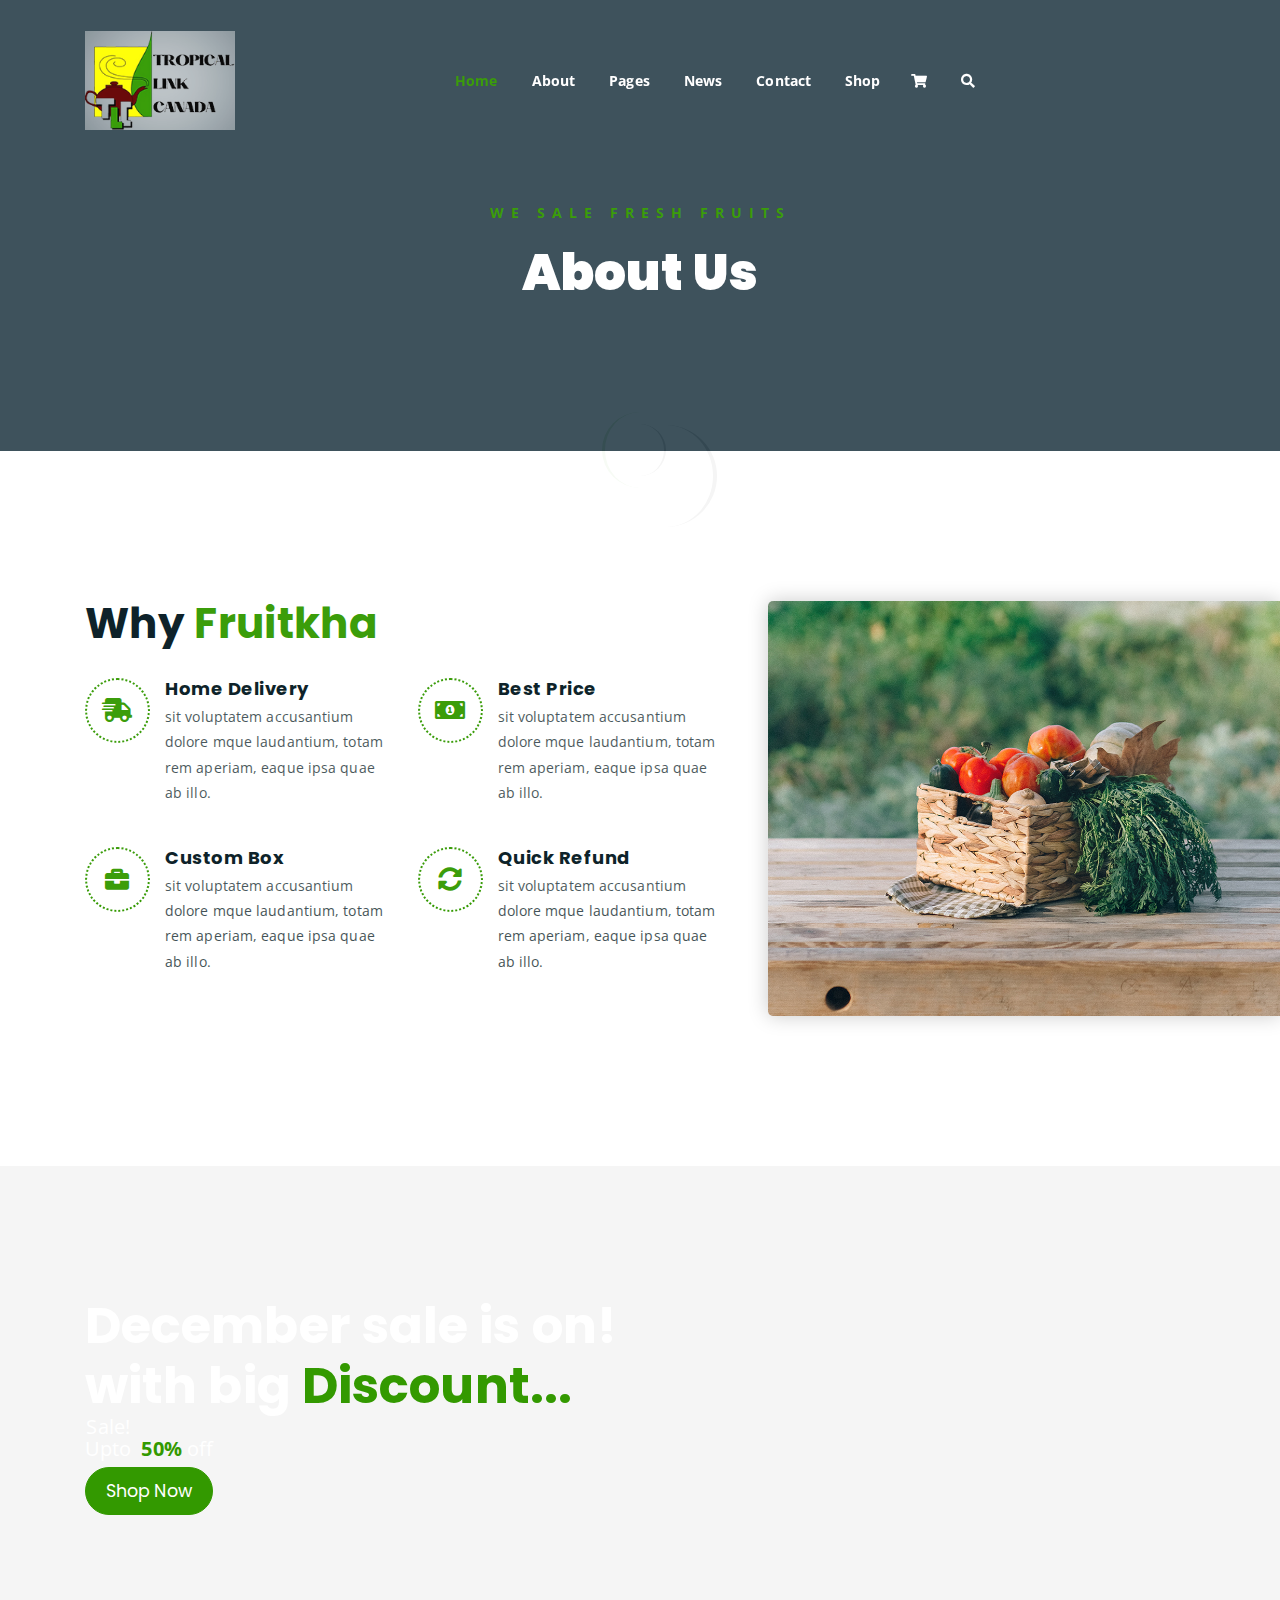
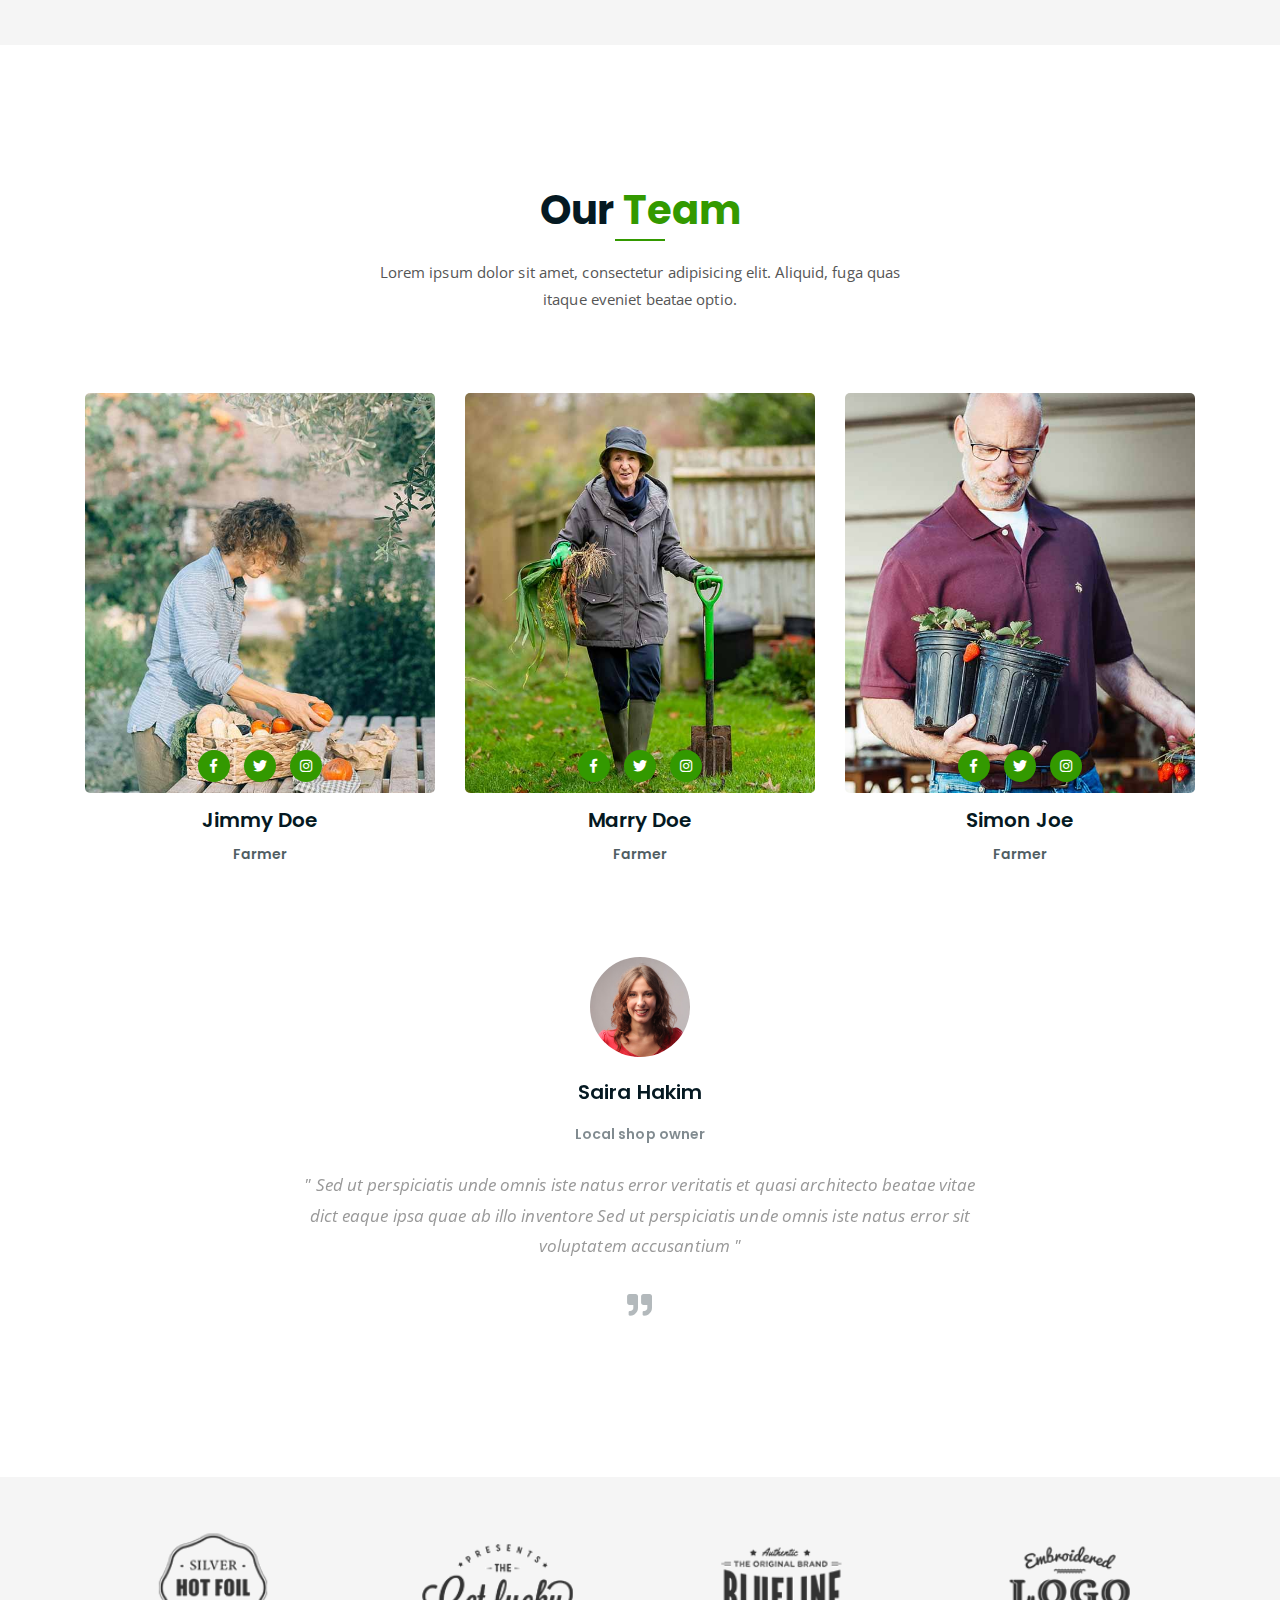
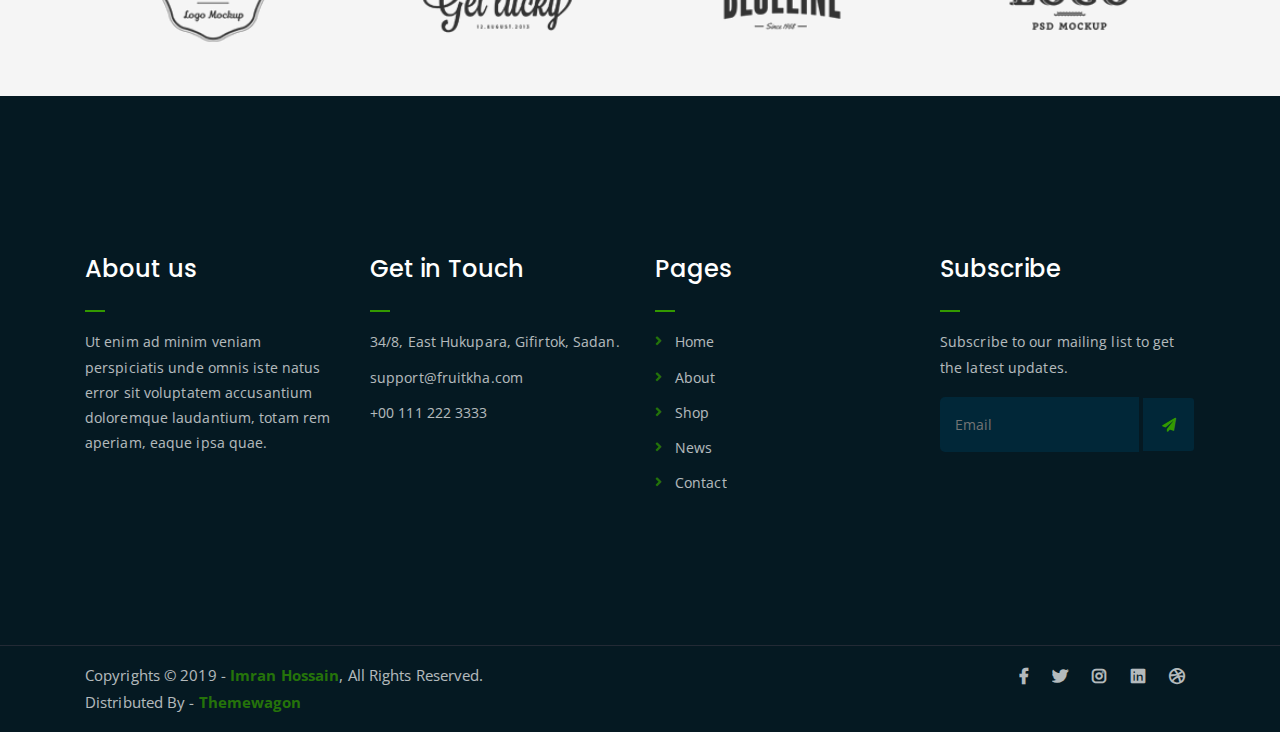
==== about.html @ c0209791 "Inizialize design" ====
<!DOCTYPE html>
<html lang="en">
<head>
	<meta charset="UTF-8">
	<meta http-equiv="X-UA-Compatible" content="IE=edge">
	<meta name="viewport" content="width=device-width, initial-scale=1">
	<meta name="description" content="Responsive Bootstrap4 Shop Template, Created by Imran Hossain from https://imransdesign.com/">

	<!-- title -->
	<title>About</title>

	<!-- favicon -->
	<link rel="shortcut icon" type="image/png" href="assets/img/favicon.png">
	<!-- google font -->
	<link href="https://fonts.googleapis.com/css?family=Open+Sans:300,400,700" rel="stylesheet">
	<link href="https://fonts.googleapis.com/css?family=Poppins:400,700&display=swap" rel="stylesheet">
	<!-- fontawesome -->
	<link rel="stylesheet" href="assets/css/all.min.css">
	<!-- bootstrap -->
	<link rel="stylesheet" href="assets/bootstrap/css/bootstrap.min.css">
	<!-- owl carousel -->
	<link rel="stylesheet" href="assets/css/owl.carousel.css">
	<!-- magnific popup -->
	<link rel="stylesheet" href="assets/css/magnific-popup.css">
	<!-- animate css -->
	<link rel="stylesheet" href="assets/css/animate.css">
	<!-- mean menu css -->
	<link rel="stylesheet" href="assets/css/meanmenu.min.css">
	<!-- main style -->
	<link rel="stylesheet" href="assets/css/main.css">
	<!-- responsive -->
	<link rel="stylesheet" href="assets/css/responsive.css">

</head>
<body>
	
	<!--PreLoader-->
    <div class="loader">
        <div class="loader-inner">
            <div class="circle"></div>
        </div>
    </div>
    <!--PreLoader Ends-->
	
	<!-- header -->
	<div class="top-header-area" id="sticker">
		<div class="container">
			<div class="row">
				<div class="col-lg-12 col-sm-12 text-center">
					<div class="main-menu-wrap">
						<!-- logo -->
						<div class="site-logo">
							<a href="index.html">
								<img src="assets/img/logo.png" alt="">
							</a>
						</div>
						<!-- logo -->

						<!-- menu start -->
						<nav class="main-menu">
							<ul>
								<li class="current-list-item"><a href="#">Home</a>
									<ul class="sub-menu">
										<li><a href="index.html">Static Home</a></li>
										<li><a href="index_2.html">Slider Home</a></li>
									</ul>
								</li>
								<li><a href="about.html">About</a></li>
								<li><a href="#">Pages</a>
									<ul class="sub-menu">
										<li><a href="404.html">404 page</a></li>
										<li><a href="about.html">About</a></li>
										<li><a href="cart.html">Cart</a></li>
										<li><a href="checkout.html">Check Out</a></li>
										<li><a href="contact.html">Contact</a></li>
										<li><a href="news.html">News</a></li>
										<li><a href="shop.html">Shop</a></li>
									</ul>
								</li>
								<li><a href="news.html">News</a>
									<ul class="sub-menu">
										<li><a href="news.html">News</a></li>
										<li><a href="single-news.html">Single News</a></li>
									</ul>
								</li>
								<li><a href="contact.html">Contact</a></li>
								<li><a href="shop.html">Shop</a>
									<ul class="sub-menu">
										<li><a href="shop.html">Shop</a></li>
										<li><a href="checkout.html">Check Out</a></li>
										<li><a href="single-product.html">Single Product</a></li>
										<li><a href="cart.html">Cart</a></li>
									</ul>
								</li>
								<li>
									<div class="header-icons">
										<a class="shopping-cart" href="cart.html"><i class="fas fa-shopping-cart"></i></a>
										<a class="mobile-hide search-bar-icon" href="#"><i class="fas fa-search"></i></a>
									</div>
								</li>
							</ul>
						</nav>
						<a class="mobile-show search-bar-icon" href="#"><i class="fas fa-search"></i></a>
						<div class="mobile-menu"></div>
						<!-- menu end -->
					</div>
				</div>
			</div>
		</div>
	</div>
	<!-- end header -->

	<!-- search area -->
	<div class="search-area">
		<div class="container">
			<div class="row">
				<div class="col-lg-12">
					<span class="close-btn"><i class="fas fa-window-close"></i></span>
					<div class="search-bar">
						<div class="search-bar-tablecell">
							<h3>Search For:</h3>
							<input type="text" placeholder="Keywords">
							<button type="submit">Search <i class="fas fa-search"></i></button>
						</div>
					</div>
				</div>
			</div>
		</div>
	</div>
	<!-- end search arewa -->
	
	<!-- breadcrumb-section -->
	<div class="breadcrumb-section breadcrumb-bg">
		<div class="container">
			<div class="row">
				<div class="col-lg-8 offset-lg-2 text-center">
					<div class="breadcrumb-text">
						<p>We sale fresh fruits</p>
						<h1>About Us</h1>
					</div>
				</div>
			</div>
		</div>
	</div>
	<!-- end breadcrumb section -->

	<!-- featured section -->
	<div class="feature-bg">
		<div class="container">
			<div class="row">
				<div class="col-lg-7">
					<div class="featured-text">
						<h2 class="pb-3">Why <span class="orange-text">Fruitkha</span></h2>
						<div class="row">
							<div class="col-lg-6 col-md-6 mb-4 mb-md-5">
								<div class="list-box d-flex">
									<div class="list-icon">
										<i class="fas fa-shipping-fast"></i>
									</div>
									<div class="content">
										<h3>Home Delivery</h3>
										<p>sit voluptatem accusantium dolore mque laudantium, totam rem aperiam, eaque ipsa quae ab illo.</p>
									</div>
								</div>
							</div>
							<div class="col-lg-6 col-md-6 mb-5 mb-md-5">
								<div class="list-box d-flex">
									<div class="list-icon">
										<i class="fas fa-money-bill-alt"></i>
									</div>
									<div class="content">
										<h3>Best Price</h3>
										<p>sit voluptatem accusantium dolore mque laudantium, totam rem aperiam, eaque ipsa quae ab illo.</p>
									</div>
								</div>
							</div>
							<div class="col-lg-6 col-md-6 mb-5 mb-md-5">
								<div class="list-box d-flex">
									<div class="list-icon">
										<i class="fas fa-briefcase"></i>
									</div>
									<div class="content">
										<h3>Custom Box</h3>
										<p>sit voluptatem accusantium dolore mque laudantium, totam rem aperiam, eaque ipsa quae ab illo.</p>
									</div>
								</div>
							</div>
							<div class="col-lg-6 col-md-6">
								<div class="list-box d-flex">
									<div class="list-icon">
										<i class="fas fa-sync-alt"></i>
									</div>
									<div class="content">
										<h3>Quick Refund</h3>
										<p>sit voluptatem accusantium dolore mque laudantium, totam rem aperiam, eaque ipsa quae ab illo.</p>
									</div>
								</div>
							</div>
						</div>
					</div>
				</div>
			</div>
		</div>
	</div>
	<!-- end featured section -->

	<!-- shop banner -->
	<section class="shop-banner">
    	<div class="container">
        	<h3>December sale is on! <br> with big <span class="orange-text">Discount...</span></h3>
            <div class="sale-percent"><span>Sale! <br> Upto</span>50% <span>off</span></div>
            <a href="shop.html" class="cart-btn btn-lg">Shop Now</a>
        </div>
    </section>
	<!-- end shop banner -->

	<!-- team section -->
	<div class="mt-150">
		<div class="container">
			<div class="row">
				<div class="col-lg-8 offset-lg-2 text-center">
					<div class="section-title">
						<h3>Our <span class="orange-text">Team</span></h3>
						<p>Lorem ipsum dolor sit amet, consectetur adipisicing elit. Aliquid, fuga quas itaque eveniet beatae optio.</p>
					</div>
				</div>
			</div>
			<div class="row">
				<div class="col-lg-4 col-md-6">
					<div class="single-team-item">
						<div class="team-bg team-bg-1"></div>
						<h4>Jimmy Doe <span>Farmer</span></h4>
						<ul class="social-link-team">
							<li><a href="#" target="_blank"><i class="fab fa-facebook-f"></i></a></li>
							<li><a href="#" target="_blank"><i class="fab fa-twitter"></i></a></li>
							<li><a href="#" target="_blank"><i class="fab fa-instagram"></i></a></li>
						</ul>
					</div>
				</div>
				<div class="col-lg-4 col-md-6">
					<div class="single-team-item">
						<div class="team-bg team-bg-2"></div>
						<h4>Marry Doe <span>Farmer</span></h4>
						<ul class="social-link-team">
							<li><a href="#" target="_blank"><i class="fab fa-facebook-f"></i></a></li>
							<li><a href="#" target="_blank"><i class="fab fa-twitter"></i></a></li>
							<li><a href="#" target="_blank"><i class="fab fa-instagram"></i></a></li>
						</ul>
					</div>
				</div>
				<div class="col-lg-4 col-md-6 offset-md-3 offset-lg-0">
					<div class="single-team-item">
						<div class="team-bg team-bg-3"></div>
						<h4>Simon Joe <span>Farmer</span></h4>
						<ul class="social-link-team">
							<li><a href="#" target="_blank"><i class="fab fa-facebook-f"></i></a></li>
							<li><a href="#" target="_blank"><i class="fab fa-twitter"></i></a></li>
							<li><a href="#" target="_blank"><i class="fab fa-instagram"></i></a></li>
						</ul>
					</div>
				</div>
			</div>
		</div>
	</div>
	<!-- end team section -->

	<!-- testimonail-section -->
	<div class="testimonail-section mt-80 mb-150">
		<div class="container">
			<div class="row">
				<div class="col-lg-10 offset-lg-1 text-center">
					<div class="testimonial-sliders">
						<div class="single-testimonial-slider">
							<div class="client-avater">
								<img src="assets/img/avaters/avatar1.png" alt="">
							</div>
							<div class="client-meta">
								<h3>Saira Hakim <span>Local shop owner</span></h3>
								<p class="testimonial-body">
									" Sed ut perspiciatis unde omnis iste natus error veritatis et  quasi architecto beatae vitae dict eaque ipsa quae ab illo inventore Sed ut perspiciatis unde omnis iste natus error sit voluptatem accusantium "
								</p>
								<div class="last-icon">
									<i class="fas fa-quote-right"></i>
								</div>
							</div>
						</div>
						<div class="single-testimonial-slider">
							<div class="client-avater">
								<img src="assets/img/avaters/avatar2.png" alt="">
							</div>
							<div class="client-meta">
								<h3>David Niph <span>Local shop owner</span></h3>
								<p class="testimonial-body">
									" Sed ut perspiciatis unde omnis iste natus error veritatis et  quasi architecto beatae vitae dict eaque ipsa quae ab illo inventore Sed ut perspiciatis unde omnis iste natus error sit voluptatem accusantium "
								</p>
								<div class="last-icon">
									<i class="fas fa-quote-right"></i>
								</div>
							</div>
						</div>
						<div class="single-testimonial-slider">
							<div class="client-avater">
								<img src="assets/img/avaters/avatar3.png" alt="">
							</div>
							<div class="client-meta">
								<h3>Jacob Sikim <span>Local shop owner</span></h3>
								<p class="testimonial-body">
									" Sed ut perspiciatis unde omnis iste natus error veritatis et  quasi architecto beatae vitae dict eaque ipsa quae ab illo inventore Sed ut perspiciatis unde omnis iste natus error sit voluptatem accusantium "
								</p>
								<div class="last-icon">
									<i class="fas fa-quote-right"></i>
								</div>
							</div>
						</div>
					</div>
				</div>
			</div>
		</div>
	</div>
	<!-- end testimonail-section -->

	<!-- logo carousel -->
	<div class="logo-carousel-section">
		<div class="container">
			<div class="row">
				<div class="col-lg-12">
					<div class="logo-carousel-inner">
						<div class="single-logo-item">
							<img src="assets/img/company-logos/1.png" alt="">
						</div>
						<div class="single-logo-item">
							<img src="assets/img/company-logos/2.png" alt="">
						</div>
						<div class="single-logo-item">
							<img src="assets/img/company-logos/3.png" alt="">
						</div>
						<div class="single-logo-item">
							<img src="assets/img/company-logos/4.png" alt="">
						</div>
						<div class="single-logo-item">
							<img src="assets/img/company-logos/5.png" alt="">
						</div>
					</div>
				</div>
			</div>
		</div>
	</div>
	<!-- end logo carousel -->

	<!-- footer -->
	<div class="footer-area">
		<div class="container">
			<div class="row">
				<div class="col-lg-3 col-md-6">
					<div class="footer-box about-widget">
						<h2 class="widget-title">About us</h2>
						<p>Ut enim ad minim veniam perspiciatis unde omnis iste natus error sit voluptatem accusantium doloremque laudantium, totam rem aperiam, eaque ipsa quae.</p>
					</div>
				</div>
				<div class="col-lg-3 col-md-6">
					<div class="footer-box get-in-touch">
						<h2 class="widget-title">Get in Touch</h2>
						<ul>
							<li>34/8, East Hukupara, Gifirtok, Sadan.</li>
							<li>support@fruitkha.com</li>
							<li>+00 111 222 3333</li>
						</ul>
					</div>
				</div>
				<div class="col-lg-3 col-md-6">
					<div class="footer-box pages">
						<h2 class="widget-title">Pages</h2>
						<ul>
							<li><a href="index.html">Home</a></li>
							<li><a href="about.html">About</a></li>
							<li><a href="services.html">Shop</a></li>
							<li><a href="news.html">News</a></li>
							<li><a href="contact.html">Contact</a></li>
						</ul>
					</div>
				</div>
				<div class="col-lg-3 col-md-6">
					<div class="footer-box subscribe">
						<h2 class="widget-title">Subscribe</h2>
						<p>Subscribe to our mailing list to get the latest updates.</p>
						<form action="index.html">
							<input type="email" placeholder="Email">
							<button type="submit"><i class="fas fa-paper-plane"></i></button>
						</form>
					</div>
				</div>
			</div>
		</div>
	</div>
	<!-- end footer -->
	
	<!-- copyright -->
	<div class="copyright">
		<div class="container">
			<div class="row">
				<div class="col-lg-6 col-md-12">
					<p>Copyrights &copy; 2019 - <a href="https://imransdesign.com/">Imran Hossain</a>,  All Rights Reserved.<br>
						Distributed By - <a href="https://themewagon.com/">Themewagon</a>
					</p>
				</div>
				<div class="col-lg-6 text-right col-md-12">
					<div class="social-icons">
						<ul>
							<li><a href="#" target="_blank"><i class="fab fa-facebook-f"></i></a></li>
							<li><a href="#" target="_blank"><i class="fab fa-twitter"></i></a></li>
							<li><a href="#" target="_blank"><i class="fab fa-instagram"></i></a></li>
							<li><a href="#" target="_blank"><i class="fab fa-linkedin"></i></a></li>
							<li><a href="#" target="_blank"><i class="fab fa-dribbble"></i></a></li>
						</ul>
					</div>
				</div>
			</div>
		</div>
	</div>
	<!-- end copyright -->
	
	<!-- jquery -->
	<script src="assets/js/jquery-1.11.3.min.js"></script>
	<!-- bootstrap -->
	<script src="assets/bootstrap/js/bootstrap.min.js"></script>
	<!-- count down -->
	<script src="assets/js/jquery.countdown.js"></script>
	<!-- isotope -->
	<script src="assets/js/jquery.isotope-3.0.6.min.js"></script>
	<!-- waypoints -->
	<script src="assets/js/waypoints.js"></script>
	<!-- owl carousel -->
	<script src="assets/js/owl.carousel.min.js"></script>
	<!-- magnific popup -->
	<script src="assets/js/jquery.magnific-popup.min.js"></script>
	<!-- mean menu -->
	<script src="assets/js/jquery.meanmenu.min.js"></script>
	<!-- sticker js -->
	<script src="assets/js/sticker.js"></script>
	<!-- main js -->
	<script src="assets/js/main.js"></script>

</body>
</html>
---- assets/css/all.min.css ----
.fa,.fab,.fal,.far,.fas{-moz-osx-font-smoothing:grayscale;-webkit-font-smoothing:antialiased;display:inline-block;font-style:normal;font-variant:normal;text-rendering:auto;line-height:1}.fa-lg{font-size:1.33333em;line-height:.75em;vertical-align:-.0667em}.fa-xs{font-size:.75em}.fa-sm{font-size:.875em}.fa-1x{font-size:1em}.fa-2x{font-size:2em}.fa-3x{font-size:3em}.fa-4x{font-size:4em}.fa-5x{font-size:5em}.fa-6x{font-size:6em}.fa-7x{font-size:7em}.fa-8x{font-size:8em}.fa-9x{font-size:9em}.fa-10x{font-size:10em}.fa-fw{text-align:center;width:1.25em}.fa-ul{list-style-type:none;margin-left:2.5em;padding-left:0}.fa-ul>li{position:relative}.fa-li{left:-2em;position:absolute;text-align:center;width:2em;line-height:inherit}.fa-border{border:.08em solid #eee;border-radius:.1em;padding:.2em .25em .15em}.fa-pull-left{float:left}.fa-pull-right{float:right}.fa.fa-pull-left,.fab.fa-pull-left,.fal.fa-pull-left,.far.fa-pull-left,.fas.fa-pull-left{margin-right:.3em}.fa.fa-pull-right,.fab.fa-pull-right,.fal.fa-pull-right,.far.fa-pull-right,.fas.fa-pull-right{margin-left:.3em}.fa-spin{animation:fa-spin 2s infinite linear}.fa-pulse{animation:fa-spin 1s infinite steps(8)}@keyframes fa-spin{0%{transform:rotate(0deg)}to{transform:rotate(1turn)}}.fa-rotate-90{-ms-filter:"progid:DXImageTransform.Microsoft.BasicImage(rotation=1)";transform:rotate(90deg)}.fa-rotate-180{-ms-filter:"progid:DXImageTransform.Microsoft.BasicImage(rotation=2)";transform:rotate(180deg)}.fa-rotate-270{-ms-filter:"progid:DXImageTransform.Microsoft.BasicImage(rotation=3)";transform:rotate(270deg)}.fa-flip-horizontal{-ms-filter:"progid:DXImageTransform.Microsoft.BasicImage(rotation=0, mirror=1)";transform:scaleX(-1)}.fa-flip-vertical{transform:scaleY(-1)}.fa-flip-horizontal.fa-flip-vertical,.fa-flip-vertical{-ms-filter:"progid:DXImageTransform.Microsoft.BasicImage(rotation=2, mirror=1)"}.fa-flip-horizontal.fa-flip-vertical{transform:scale(-1)}:root .fa-flip-horizontal,:root .fa-flip-vertical,:root .fa-rotate-90,:root .fa-rotate-180,:root .fa-rotate-270{filter:none}.fa-stack{display:inline-block;height:2em;line-height:2em;position:relative;vertical-align:middle;width:2.5em}.fa-stack-1x,.fa-stack-2x{left:0;position:absolute;text-align:center;width:100%}.fa-stack-1x{line-height:inherit}.fa-stack-2x{font-size:2em}.fa-inverse{color:#fff}.fa-500px:before{content:"\f26e"}.fa-accessible-icon:before{content:"\f368"}.fa-accusoft:before{content:"\f369"}.fa-acquisitions-incorporated:before{content:"\f6af"}.fa-ad:before{content:"\f641"}.fa-address-book:before{content:"\f2b9"}.fa-address-card:before{content:"\f2bb"}.fa-adjust:before{content:"\f042"}.fa-adn:before{content:"\f170"}.fa-adobe:before{content:"\f778"}.fa-adversal:before{content:"\f36a"}.fa-affiliatetheme:before{content:"\f36b"}.fa-air-freshener:before{content:"\f5d0"}.fa-algolia:before{content:"\f36c"}.fa-align-center:before{content:"\f037"}.fa-align-justify:before{content:"\f039"}.fa-align-left:before{content:"\f036"}.fa-align-right:before{content:"\f038"}.fa-alipay:before{content:"\f642"}.fa-allergies:before{content:"\f461"}.fa-amazon:before{content:"\f270"}.fa-amazon-pay:before{content:"\f42c"}.fa-ambulance:before{content:"\f0f9"}.fa-american-sign-language-interpreting:before{content:"\f2a3"}.fa-amilia:before{content:"\f36d"}.fa-anchor:before{content:"\f13d"}.fa-android:before{content:"\f17b"}.fa-angellist:before{content:"\f209"}.fa-angle-double-down:before{content:"\f103"}.fa-angle-double-left:before{content:"\f100"}.fa-angle-double-right:before{content:"\f101"}.fa-angle-double-up:before{content:"\f102"}.fa-angle-down:before{content:"\f107"}.fa-angle-left:before{content:"\f104"}.fa-angle-right:before{content:"\f105"}.fa-angle-up:before{content:"\f106"}.fa-angry:before{content:"\f556"}.fa-angrycreative:before{content:"\f36e"}.fa-angular:before{content:"\f420"}.fa-ankh:before{content:"\f644"}.fa-app-store:before{content:"\f36f"}.fa-app-store-ios:before{content:"\f370"}.fa-apper:before{content:"\f371"}.fa-apple:before{content:"\f179"}.fa-apple-alt:before{content:"\f5d1"}.fa-apple-pay:before{content:"\f415"}.fa-archive:before{content:"\f187"}.fa-archway:before{content:"\f557"}.fa-arrow-alt-circle-down:before{content:"\f358"}.fa-arrow-alt-circle-left:before{content:"\f359"}.fa-arrow-alt-circle-right:before{content:"\f35a"}.fa-arrow-alt-circle-up:before{content:"\f35b"}.fa-arrow-circle-down:before{content:"\f0ab"}.fa-arrow-circle-left:before{content:"\f0a8"}.fa-arrow-circle-right:before{content:"\f0a9"}.fa-arrow-circle-up:before{content:"\f0aa"}.fa-arrow-down:before{content:"\f063"}.fa-arrow-left:before{content:"\f060"}.fa-arrow-right:before{content:"\f061"}.fa-arrow-up:before{content:"\f062"}.fa-arrows-alt:before{content:"\f0b2"}.fa-arrows-alt-h:before{content:"\f337"}.fa-arrows-alt-v:before{content:"\f338"}.fa-artstation:before{content:"\f77a"}.fa-assistive-listening-systems:before{content:"\f2a2"}.fa-asterisk:before{content:"\f069"}.fa-asymmetrik:before{content:"\f372"}.fa-at:before{content:"\f1fa"}.fa-atlas:before{content:"\f558"}.fa-atlassian:before{content:"\f77b"}.fa-atom:before{content:"\f5d2"}.fa-audible:before{content:"\f373"}.fa-audio-description:before{content:"\f29e"}.fa-autoprefixer:before{content:"\f41c"}.fa-avianex:before{content:"\f374"}.fa-aviato:before{content:"\f421"}.fa-award:before{content:"\f559"}.fa-aws:before{content:"\f375"}.fa-baby:before{content:"\f77c"}.fa-baby-carriage:before{content:"\f77d"}.fa-backspace:before{content:"\f55a"}.fa-backward:before{content:"\f04a"}.fa-balance-scale:before{content:"\f24e"}.fa-ban:before{content:"\f05e"}.fa-band-aid:before{content:"\f462"}.fa-bandcamp:before{content:"\f2d5"}.fa-barcode:before{content:"\f02a"}.fa-bars:before{content:"\f0c9"}.fa-baseball-ball:before{content:"\f433"}.fa-basketball-ball:before{content:"\f434"}.fa-bath:before{content:"\f2cd"}.fa-battery-empty:before{content:"\f244"}.fa-battery-full:before{content:"\f240"}.fa-battery-half:before{content:"\f242"}.fa-battery-quarter:before{content:"\f243"}.fa-battery-three-quarters:before{content:"\f241"}.fa-bed:before{content:"\f236"}.fa-beer:before{content:"\f0fc"}.fa-behance:before{content:"\f1b4"}.fa-behance-square:before{content:"\f1b5"}.fa-bell:before{content:"\f0f3"}.fa-bell-slash:before{content:"\f1f6"}.fa-bezier-curve:before{content:"\f55b"}.fa-bible:before{content:"\f647"}.fa-bicycle:before{content:"\f206"}.fa-bimobject:before{content:"\f378"}.fa-binoculars:before{content:"\f1e5"}.fa-biohazard:before{content:"\f780"}.fa-birthday-cake:before{content:"\f1fd"}.fa-bitbucket:before{content:"\f171"}.fa-bitcoin:before{content:"\f379"}.fa-bity:before{content:"\f37a"}.fa-black-tie:before{content:"\f27e"}.fa-blackberry:before{content:"\f37b"}.fa-blender:before{content:"\f517"}.fa-blender-phone:before{content:"\f6b6"}.fa-blind:before{content:"\f29d"}.fa-blog:before{content:"\f781"}.fa-blogger:before{content:"\f37c"}.fa-blogger-b:before{content:"\f37d"}.fa-bluetooth:before{content:"\f293"}.fa-bluetooth-b:before{content:"\f294"}.fa-bold:before{content:"\f032"}.fa-bolt:before{content:"\f0e7"}.fa-bomb:before{content:"\f1e2"}.fa-bone:before{content:"\f5d7"}.fa-bong:before{content:"\f55c"}.fa-book:before{content:"\f02d"}.fa-book-dead:before{content:"\f6b7"}.fa-book-open:before{content:"\f518"}.fa-book-reader:before{content:"\f5da"}.fa-bookmark:before{content:"\f02e"}.fa-bowling-ball:before{content:"\f436"}.fa-box:before{content:"\f466"}.fa-box-open:before{content:"\f49e"}.fa-boxes:before{content:"\f468"}.fa-braille:before{content:"\f2a1"}.fa-brain:before{content:"\f5dc"}.fa-briefcase:before{content:"\f0b1"}.fa-briefcase-medical:before{content:"\f469"}.fa-broadcast-tower:before{content:"\f519"}.fa-broom:before{content:"\f51a"}.fa-brush:before{content:"\f55d"}.fa-btc:before{content:"\f15a"}.fa-bug:before{content:"\f188"}.fa-building:before{content:"\f1ad"}.fa-bullhorn:before{content:"\f0a1"}.fa-bullseye:before{content:"\f140"}.fa-burn:before{content:"\f46a"}.fa-buromobelexperte:before{content:"\f37f"}.fa-bus:before{content:"\f207"}.fa-bus-alt:before{content:"\f55e"}.fa-business-time:before{content:"\f64a"}.fa-buysellads:before{content:"\f20d"}.fa-calculator:before{content:"\f1ec"}.fa-calendar:before{content:"\f133"}.fa-calendar-alt:before{content:"\f073"}.fa-calendar-check:before{content:"\f274"}.fa-calendar-day:before{content:"\f783"}.fa-calendar-minus:before{content:"\f272"}.fa-calendar-plus:before{content:"\f271"}.fa-calendar-times:before{content:"\f273"}.fa-calendar-week:before{content:"\f784"}.fa-camera:before{content:"\f030"}.fa-camera-retro:before{content:"\f083"}.fa-campground:before{content:"\f6bb"}.fa-canadian-maple-leaf:before{content:"\f785"}.fa-candy-cane:before{content:"\f786"}.fa-cannabis:before{content:"\f55f"}.fa-capsules:before{content:"\f46b"}.fa-car:before{content:"\f1b9"}.fa-car-alt:before{content:"\f5de"}.fa-car-battery:before{content:"\f5df"}.fa-car-crash:before{content:"\f5e1"}.fa-car-side:before{content:"\f5e4"}.fa-caret-down:before{content:"\f0d7"}.fa-caret-left:before{content:"\f0d9"}.fa-caret-right:before{content:"\f0da"}.fa-caret-square-down:before{content:"\f150"}.fa-caret-square-left:before{content:"\f191"}.fa-caret-square-right:before{content:"\f152"}.fa-caret-square-up:before{content:"\f151"}.fa-caret-up:before{content:"\f0d8"}.fa-carrot:before{content:"\f787"}.fa-cart-arrow-down:before{content:"\f218"}.fa-cart-plus:before{content:"\f217"}.fa-cash-register:before{content:"\f788"}.fa-cat:before{content:"\f6be"}.fa-cc-amazon-pay:before{content:"\f42d"}.fa-cc-amex:before{content:"\f1f3"}.fa-cc-apple-pay:before{content:"\f416"}.fa-cc-diners-club:before{content:"\f24c"}.fa-cc-discover:before{content:"\f1f2"}.fa-cc-jcb:before{content:"\f24b"}.fa-cc-mastercard:before{content:"\f1f1"}.fa-cc-paypal:before{content:"\f1f4"}.fa-cc-stripe:before{content:"\f1f5"}.fa-cc-visa:before{content:"\f1f0"}.fa-centercode:before{content:"\f380"}.fa-centos:before{content:"\f789"}.fa-certificate:before{content:"\f0a3"}.fa-chair:before{content:"\f6c0"}.fa-chalkboard:before{content:"\f51b"}.fa-chalkboard-teacher:before{content:"\f51c"}.fa-charging-station:before{content:"\f5e7"}.fa-chart-area:before{content:"\f1fe"}.fa-chart-bar:before{content:"\f080"}.fa-chart-line:before{content:"\f201"}.fa-chart-pie:before{content:"\f200"}.fa-check:before{content:"\f00c"}.fa-check-circle:before{content:"\f058"}.fa-check-double:before{content:"\f560"}.fa-check-square:before{content:"\f14a"}.fa-chess:before{content:"\f439"}.fa-chess-bishop:before{content:"\f43a"}.fa-chess-board:before{content:"\f43c"}.fa-chess-king:before{content:"\f43f"}.fa-chess-knight:before{content:"\f441"}.fa-chess-pawn:before{content:"\f443"}.fa-chess-queen:before{content:"\f445"}.fa-chess-rook:before{content:"\f447"}.fa-chevron-circle-down:before{content:"\f13a"}.fa-chevron-circle-left:before{content:"\f137"}.fa-chevron-circle-right:before{content:"\f138"}.fa-chevron-circle-up:before{content:"\f139"}.fa-chevron-down:before{content:"\f078"}.fa-chevron-left:before{content:"\f053"}.fa-chevron-right:before{content:"\f054"}.fa-chevron-up:before{content:"\f077"}.fa-child:before{content:"\f1ae"}.fa-chrome:before{content:"\f268"}.fa-church:before{content:"\f51d"}.fa-circle:before{content:"\f111"}.fa-circle-notch:before{content:"\f1ce"}.fa-city:before{content:"\f64f"}.fa-clipboard:before{content:"\f328"}.fa-clipboard-check:before{content:"\f46c"}.fa-clipboard-list:before{content:"\f46d"}.fa-clock:before{content:"\f017"}.fa-clone:before{content:"\f24d"}.fa-closed-captioning:before{content:"\f20a"}.fa-cloud:before{content:"\f0c2"}.fa-cloud-download-alt:before{content:"\f381"}.fa-cloud-meatball:before{content:"\f73b"}.fa-cloud-moon:before{content:"\f6c3"}.fa-cloud-moon-rain:before{content:"\f73c"}.fa-cloud-rain:before{content:"\f73d"}.fa-cloud-showers-heavy:before{content:"\f740"}.fa-cloud-sun:before{content:"\f6c4"}.fa-cloud-sun-rain:before{content:"\f743"}.fa-cloud-upload-alt:before{content:"\f382"}.fa-cloudscale:before{content:"\f383"}.fa-cloudsmith:before{content:"\f384"}.fa-cloudversify:before{content:"\f385"}.fa-cocktail:before{content:"\f561"}.fa-code:before{content:"\f121"}.fa-code-branch:before{content:"\f126"}.fa-codepen:before{content:"\f1cb"}.fa-codiepie:before{content:"\f284"}.fa-coffee:before{content:"\f0f4"}.fa-cog:before{content:"\f013"}.fa-cogs:before{content:"\f085"}.fa-coins:before{content:"\f51e"}.fa-columns:before{content:"\f0db"}.fa-comment:before{content:"\f075"}.fa-comment-alt:before{content:"\f27a"}.fa-comment-dollar:before{content:"\f651"}.fa-comment-dots:before{content:"\f4ad"}.fa-comment-slash:before{content:"\f4b3"}.fa-comments:before{content:"\f086"}.fa-comments-dollar:before{content:"\f653"}.fa-compact-disc:before{content:"\f51f"}.fa-compass:before{content:"\f14e"}.fa-compress:before{content:"\f066"}.fa-compress-arrows-alt:before{content:"\f78c"}.fa-concierge-bell:before{content:"\f562"}.fa-confluence:before{content:"\f78d"}.fa-connectdevelop:before{content:"\f20e"}.fa-contao:before{content:"\f26d"}.fa-cookie:before{content:"\f563"}.fa-cookie-bite:before{content:"\f564"}.fa-copy:before{content:"\f0c5"}.fa-copyright:before{content:"\f1f9"}.fa-couch:before{content:"\f4b8"}.fa-cpanel:before{content:"\f388"}.fa-creative-commons:before{content:"\f25e"}.fa-creative-commons-by:before{content:"\f4e7"}.fa-creative-commons-nc:before{content:"\f4e8"}.fa-creative-commons-nc-eu:before{content:"\f4e9"}.fa-creative-commons-nc-jp:before{content:"\f4ea"}.fa-creative-commons-nd:before{content:"\f4eb"}.fa-creative-commons-pd:before{content:"\f4ec"}.fa-creative-commons-pd-alt:before{content:"\f4ed"}.fa-creative-commons-remix:before{content:"\f4ee"}.fa-creative-commons-sa:before{content:"\f4ef"}.fa-creative-commons-sampling:before{content:"\f4f0"}.fa-creative-commons-sampling-plus:before{content:"\f4f1"}.fa-creative-commons-share:before{content:"\f4f2"}.fa-creative-commons-zero:before{content:"\f4f3"}.fa-credit-card:before{content:"\f09d"}.fa-critical-role:before{content:"\f6c9"}.fa-crop:before{content:"\f125"}.fa-crop-alt:before{content:"\f565"}.fa-cross:before{content:"\f654"}.fa-crosshairs:before{content:"\f05b"}.fa-crow:before{content:"\f520"}.fa-crown:before{content:"\f521"}.fa-css3:before{content:"\f13c"}.fa-css3-alt:before{content:"\f38b"}.fa-cube:before{content:"\f1b2"}.fa-cubes:before{content:"\f1b3"}.fa-cut:before{content:"\f0c4"}.fa-cuttlefish:before{content:"\f38c"}.fa-d-and-d:before{content:"\f38d"}.fa-d-and-d-beyond:before{content:"\f6ca"}.fa-dashcube:before{content:"\f210"}.fa-database:before{content:"\f1c0"}.fa-deaf:before{content:"\f2a4"}.fa-delicious:before{content:"\f1a5"}.fa-democrat:before{content:"\f747"}.fa-deploydog:before{content:"\f38e"}.fa-deskpro:before{content:"\f38f"}.fa-desktop:before{content:"\f108"}.fa-dev:before{content:"\f6cc"}.fa-deviantart:before{content:"\f1bd"}.fa-dharmachakra:before{content:"\f655"}.fa-dhl:before{content:"\f790"}.fa-diagnoses:before{content:"\f470"}.fa-diaspora:before{content:"\f791"}.fa-dice:before{content:"\f522"}.fa-dice-d20:before{content:"\f6cf"}.fa-dice-d6:before{content:"\f6d1"}.fa-dice-five:before{content:"\f523"}.fa-dice-four:before{content:"\f524"}.fa-dice-one:before{content:"\f525"}.fa-dice-six:before{content:"\f526"}.fa-dice-three:before{content:"\f527"}.fa-dice-two:before{content:"\f528"}.fa-digg:before{content:"\f1a6"}.fa-digital-ocean:before{content:"\f391"}.fa-digital-tachograph:before{content:"\f566"}.fa-directions:before{content:"\f5eb"}.fa-discord:before{content:"\f392"}.fa-discourse:before{content:"\f393"}.fa-divide:before{content:"\f529"}.fa-dizzy:before{content:"\f567"}.fa-dna:before{content:"\f471"}.fa-dochub:before{content:"\f394"}.fa-docker:before{content:"\f395"}.fa-dog:before{content:"\f6d3"}.fa-dollar-sign:before{content:"\f155"}.fa-dolly:before{content:"\f472"}.fa-dolly-flatbed:before{content:"\f474"}.fa-donate:before{content:"\f4b9"}.fa-door-closed:before{content:"\f52a"}.fa-door-open:before{content:"\f52b"}.fa-dot-circle:before{content:"\f192"}.fa-dove:before{content:"\f4ba"}.fa-download:before{content:"\f019"}.fa-draft2digital:before{content:"\f396"}.fa-drafting-compass:before{content:"\f568"}.fa-dragon:before{content:"\f6d5"}.fa-draw-polygon:before{content:"\f5ee"}.fa-dribbble:before{content:"\f17d"}.fa-dribbble-square:before{content:"\f397"}.fa-dropbox:before{content:"\f16b"}.fa-drum:before{content:"\f569"}.fa-drum-steelpan:before{content:"\f56a"}.fa-drumstick-bite:before{content:"\f6d7"}.fa-drupal:before{content:"\f1a9"}.fa-dumbbell:before{content:"\f44b"}.fa-dumpster:before{content:"\f793"}.fa-dumpster-fire:before{content:"\f794"}.fa-dungeon:before{content:"\f6d9"}.fa-dyalog:before{content:"\f399"}.fa-earlybirds:before{content:"\f39a"}.fa-ebay:before{content:"\f4f4"}.fa-edge:before{content:"\f282"}.fa-edit:before{content:"\f044"}.fa-eject:before{content:"\f052"}.fa-elementor:before{content:"\f430"}.fa-ellipsis-h:before{content:"\f141"}.fa-ellipsis-v:before{content:"\f142"}.fa-ello:before{content:"\f5f1"}.fa-ember:before{content:"\f423"}.fa-empire:before{content:"\f1d1"}.fa-envelope:before{content:"\f0e0"}.fa-envelope-open:before{content:"\f2b6"}.fa-envelope-open-text:before{content:"\f658"}.fa-envelope-square:before{content:"\f199"}.fa-envira:before{content:"\f299"}.fa-equals:before{content:"\f52c"}.fa-eraser:before{content:"\f12d"}.fa-erlang:before{content:"\f39d"}.fa-ethereum:before{content:"\f42e"}.fa-ethernet:before{content:"\f796"}.fa-etsy:before{content:"\f2d7"}.fa-euro-sign:before{content:"\f153"}.fa-exchange-alt:before{content:"\f362"}.fa-exclamation:before{content:"\f12a"}.fa-exclamation-circle:before{content:"\f06a"}.fa-exclamation-triangle:before{content:"\f071"}.fa-expand:before{content:"\f065"}.fa-expand-arrows-alt:before{content:"\f31e"}.fa-expeditedssl:before{content:"\f23e"}.fa-external-link-alt:before{content:"\f35d"}.fa-external-link-square-alt:before{content:"\f360"}.fa-eye:before{content:"\f06e"}.fa-eye-dropper:before{content:"\f1fb"}.fa-eye-slash:before{content:"\f070"}.fa-facebook:before{content:"\f09a"}.fa-facebook-f:before{content:"\f39e"}.fa-facebook-messenger:before{content:"\f39f"}.fa-facebook-square:before{content:"\f082"}.fa-fantasy-flight-games:before{content:"\f6dc"}.fa-fast-backward:before{content:"\f049"}.fa-fast-forward:before{content:"\f050"}.fa-fax:before{content:"\f1ac"}.fa-feather:before{content:"\f52d"}.fa-feather-alt:before{content:"\f56b"}.fa-fedex:before{content:"\f797"}.fa-fedora:before{content:"\f798"}.fa-female:before{content:"\f182"}.fa-fighter-jet:before{content:"\f0fb"}.fa-figma:before{content:"\f799"}.fa-file:before{content:"\f15b"}.fa-file-alt:before{content:"\f15c"}.fa-file-archive:before{content:"\f1c6"}.fa-file-audio:before{content:"\f1c7"}.fa-file-code:before{content:"\f1c9"}.fa-file-contract:before{content:"\f56c"}.fa-file-csv:before{content:"\f6dd"}.fa-file-download:before{content:"\f56d"}.fa-file-excel:before{content:"\f1c3"}.fa-file-export:before{content:"\f56e"}.fa-file-image:before{content:"\f1c5"}.fa-file-import:before{content:"\f56f"}.fa-file-invoice:before{content:"\f570"}.fa-file-invoice-dollar:before{content:"\f571"}.fa-file-medical:before{content:"\f477"}.fa-file-medical-alt:before{content:"\f478"}.fa-file-pdf:before{content:"\f1c1"}.fa-file-powerpoint:before{content:"\f1c4"}.fa-file-prescription:before{content:"\f572"}.fa-file-signature:before{content:"\f573"}.fa-file-upload:before{content:"\f574"}.fa-file-video:before{content:"\f1c8"}.fa-file-word:before{content:"\f1c2"}.fa-fill:before{content:"\f575"}.fa-fill-drip:before{content:"\f576"}.fa-film:before{content:"\f008"}.fa-filter:before{content:"\f0b0"}.fa-fingerprint:before{content:"\f577"}.fa-fire:before{content:"\f06d"}.fa-fire-alt:before{content:"\f7e4"}.fa-fire-extinguisher:before{content:"\f134"}.fa-firefox:before{content:"\f269"}.fa-first-aid:before{content:"\f479"}.fa-first-order:before{content:"\f2b0"}.fa-first-order-alt:before{content:"\f50a"}.fa-firstdraft:before{content:"\f3a1"}.fa-fish:before{content:"\f578"}.fa-fist-raised:before{content:"\f6de"}.fa-flag:before{content:"\f024"}.fa-flag-checkered:before{content:"\f11e"}.fa-flag-usa:before{content:"\f74d"}.fa-flask:before{content:"\f0c3"}.fa-flickr:before{content:"\f16e"}.fa-flipboard:before{content:"\f44d"}.fa-flushed:before{content:"\f579"}.fa-fly:before{content:"\f417"}.fa-folder:before{content:"\f07b"}.fa-folder-minus:before{content:"\f65d"}.fa-folder-open:before{content:"\f07c"}.fa-folder-plus:before{content:"\f65e"}.fa-font:before{content:"\f031"}.fa-font-awesome:before{content:"\f2b4"}.fa-font-awesome-alt:before{content:"\f35c"}.fa-font-awesome-flag:before{content:"\f425"}.fa-font-awesome-logo-full:before{content:"\f4e6"}.fa-fonticons:before{content:"\f280"}.fa-fonticons-fi:before{content:"\f3a2"}.fa-football-ball:before{content:"\f44e"}.fa-fort-awesome:before{content:"\f286"}.fa-fort-awesome-alt:before{content:"\f3a3"}.fa-forumbee:before{content:"\f211"}.fa-forward:before{content:"\f04e"}.fa-foursquare:before{content:"\f180"}.fa-free-code-camp:before{content:"\f2c5"}.fa-freebsd:before{content:"\f3a4"}.fa-frog:before{content:"\f52e"}.fa-frown:before{content:"\f119"}.fa-frown-open:before{content:"\f57a"}.fa-fulcrum:before{content:"\f50b"}.fa-funnel-dollar:before{content:"\f662"}.fa-futbol:before{content:"\f1e3"}.fa-galactic-republic:before{content:"\f50c"}.fa-galactic-senate:before{content:"\f50d"}.fa-gamepad:before{content:"\f11b"}.fa-gas-pump:before{content:"\f52f"}.fa-gavel:before{content:"\f0e3"}.fa-gem:before{content:"\f3a5"}.fa-genderless:before{content:"\f22d"}.fa-get-pocket:before{content:"\f265"}.fa-gg:before{content:"\f260"}.fa-gg-circle:before{content:"\f261"}.fa-ghost:before{content:"\f6e2"}.fa-gift:before{content:"\f06b"}.fa-gifts:before{content:"\f79c"}.fa-git:before{content:"\f1d3"}.fa-git-square:before{content:"\f1d2"}.fa-github:before{content:"\f09b"}.fa-github-alt:before{content:"\f113"}.fa-github-square:before{content:"\f092"}.fa-gitkraken:before{content:"\f3a6"}.fa-gitlab:before{content:"\f296"}.fa-gitter:before{content:"\f426"}.fa-glass-cheers:before{content:"\f79f"}.fa-glass-martini:before{content:"\f000"}.fa-glass-martini-alt:before{content:"\f57b"}.fa-glass-whiskey:before{content:"\f7a0"}.fa-glasses:before{content:"\f530"}.fa-glide:before{content:"\f2a5"}.fa-glide-g:before{content:"\f2a6"}.fa-globe:before{content:"\f0ac"}.fa-globe-africa:before{content:"\f57c"}.fa-globe-americas:before{content:"\f57d"}.fa-globe-asia:before{content:"\f57e"}.fa-globe-europe:before{content:"\f7a2"}.fa-gofore:before{content:"\f3a7"}.fa-golf-ball:before{content:"\f450"}.fa-goodreads:before{content:"\f3a8"}.fa-goodreads-g:before{content:"\f3a9"}.fa-google:before{content:"\f1a0"}.fa-google-drive:before{content:"\f3aa"}.fa-google-play:before{content:"\f3ab"}.fa-google-plus:before{content:"\f2b3"}.fa-google-plus-g:before{content:"\f0d5"}.fa-google-plus-square:before{content:"\f0d4"}.fa-google-wallet:before{content:"\f1ee"}.fa-gopuram:before{content:"\f664"}.fa-graduation-cap:before{content:"\f19d"}.fa-gratipay:before{content:"\f184"}.fa-grav:before{content:"\f2d6"}.fa-greater-than:before{content:"\f531"}.fa-greater-than-equal:before{content:"\f532"}.fa-grimace:before{content:"\f57f"}.fa-grin:before{content:"\f580"}.fa-grin-alt:before{content:"\f581"}.fa-grin-beam:before{content:"\f582"}.fa-grin-beam-sweat:before{content:"\f583"}.fa-grin-hearts:before{content:"\f584"}.fa-grin-squint:before{content:"\f585"}.fa-grin-squint-tears:before{content:"\f586"}.fa-grin-stars:before{content:"\f587"}.fa-grin-tears:before{content:"\f588"}.fa-grin-tongue:before{content:"\f589"}.fa-grin-tongue-squint:before{content:"\f58a"}.fa-grin-tongue-wink:before{content:"\f58b"}.fa-grin-wink:before{content:"\f58c"}.fa-grip-horizontal:before{content:"\f58d"}.fa-grip-lines:before{content:"\f7a4"}.fa-grip-lines-vertical:before{content:"\f7a5"}.fa-grip-vertical:before{content:"\f58e"}.fa-gripfire:before{content:"\f3ac"}.fa-grunt:before{content:"\f3ad"}.fa-guitar:before{content:"\f7a6"}.fa-gulp:before{content:"\f3ae"}.fa-h-square:before{content:"\f0fd"}.fa-hacker-news:before{content:"\f1d4"}.fa-hacker-news-square:before{content:"\f3af"}.fa-hackerrank:before{content:"\f5f7"}.fa-hammer:before{content:"\f6e3"}.fa-hamsa:before{content:"\f665"}.fa-hand-holding:before{content:"\f4bd"}.fa-hand-holding-heart:before{content:"\f4be"}.fa-hand-holding-usd:before{content:"\f4c0"}.fa-hand-lizard:before{content:"\f258"}.fa-hand-paper:before{content:"\f256"}.fa-hand-peace:before{content:"\f25b"}.fa-hand-point-down:before{content:"\f0a7"}.fa-hand-point-left:before{content:"\f0a5"}.fa-hand-point-right:before{content:"\f0a4"}.fa-hand-point-up:before{content:"\f0a6"}.fa-hand-pointer:before{content:"\f25a"}.fa-hand-rock:before{content:"\f255"}.fa-hand-scissors:before{content:"\f257"}.fa-hand-spock:before{content:"\f259"}.fa-hands:before{content:"\f4c2"}.fa-hands-helping:before{content:"\f4c4"}.fa-handshake:before{content:"\f2b5"}.fa-hanukiah:before{content:"\f6e6"}.fa-hashtag:before{content:"\f292"}.fa-hat-wizard:before{content:"\f6e8"}.fa-haykal:before{content:"\f666"}.fa-hdd:before{content:"\f0a0"}.fa-heading:before{content:"\f1dc"}.fa-headphones:before{content:"\f025"}.fa-headphones-alt:before{content:"\f58f"}.fa-headset:before{content:"\f590"}.fa-heart:before{content:"\f004"}.fa-heart-broken:before{content:"\f7a9"}.fa-heartbeat:before{content:"\f21e"}.fa-helicopter:before{content:"\f533"}.fa-highlighter:before{content:"\f591"}.fa-hiking:before{content:"\f6ec"}.fa-hippo:before{content:"\f6ed"}.fa-hips:before{content:"\f452"}.fa-hire-a-helper:before{content:"\f3b0"}.fa-history:before{content:"\f1da"}.fa-hockey-puck:before{content:"\f453"}.fa-holly-berry:before{content:"\f7aa"}.fa-home:before{content:"\f015"}.fa-hooli:before{content:"\f427"}.fa-hornbill:before{content:"\f592"}.fa-horse:before{content:"\f6f0"}.fa-horse-head:before{content:"\f7ab"}.fa-hospital:before{content:"\f0f8"}.fa-hospital-alt:before{content:"\f47d"}.fa-hospital-symbol:before{content:"\f47e"}.fa-hot-tub:before{content:"\f593"}.fa-hotel:before{content:"\f594"}.fa-hotjar:before{content:"\f3b1"}.fa-hourglass:before{content:"\f254"}.fa-hourglass-end:before{content:"\f253"}.fa-hourglass-half:before{content:"\f252"}.fa-hourglass-start:before{content:"\f251"}.fa-house-damage:before{content:"\f6f1"}.fa-houzz:before{content:"\f27c"}.fa-hryvnia:before{content:"\f6f2"}.fa-html5:before{content:"\f13b"}.fa-hubspot:before{content:"\f3b2"}.fa-i-cursor:before{content:"\f246"}.fa-icicles:before{content:"\f7ad"}.fa-id-badge:before{content:"\f2c1"}.fa-id-card:before{content:"\f2c2"}.fa-id-card-alt:before{content:"\f47f"}.fa-igloo:before{content:"\f7ae"}.fa-image:before{content:"\f03e"}.fa-images:before{content:"\f302"}.fa-imdb:before{content:"\f2d8"}.fa-inbox:before{content:"\f01c"}.fa-indent:before{content:"\f03c"}.fa-industry:before{content:"\f275"}.fa-infinity:before{content:"\f534"}.fa-info:before{content:"\f129"}.fa-info-circle:before{content:"\f05a"}.fa-instagram:before{content:"\f16d"}.fa-intercom:before{content:"\f7af"}.fa-internet-explorer:before{content:"\f26b"}.fa-invision:before{content:"\f7b0"}.fa-ioxhost:before{content:"\f208"}.fa-italic:before{content:"\f033"}.fa-itunes:before{content:"\f3b4"}.fa-itunes-note:before{content:"\f3b5"}.fa-java:before{content:"\f4e4"}.fa-jedi:before{content:"\f669"}.fa-jedi-order:before{content:"\f50e"}.fa-jenkins:before{content:"\f3b6"}.fa-jira:before{content:"\f7b1"}.fa-joget:before{content:"\f3b7"}.fa-joint:before{content:"\f595"}.fa-joomla:before{content:"\f1aa"}.fa-journal-whills:before{content:"\f66a"}.fa-js:before{content:"\f3b8"}.fa-js-square:before{content:"\f3b9"}.fa-jsfiddle:before{content:"\f1cc"}.fa-kaaba:before{content:"\f66b"}.fa-kaggle:before{content:"\f5fa"}.fa-key:before{content:"\f084"}.fa-keybase:before{content:"\f4f5"}.fa-keyboard:before{content:"\f11c"}.fa-keycdn:before{content:"\f3ba"}.fa-khanda:before{content:"\f66d"}.fa-kickstarter:before{content:"\f3bb"}.fa-kickstarter-k:before{content:"\f3bc"}.fa-kiss:before{content:"\f596"}.fa-kiss-beam:before{content:"\f597"}.fa-kiss-wink-heart:before{content:"\f598"}.fa-kiwi-bird:before{content:"\f535"}.fa-korvue:before{content:"\f42f"}.fa-landmark:before{content:"\f66f"}.fa-language:before{content:"\f1ab"}.fa-laptop:before{content:"\f109"}.fa-laptop-code:before{content:"\f5fc"}.fa-laravel:before{content:"\f3bd"}.fa-lastfm:before{content:"\f202"}.fa-lastfm-square:before{content:"\f203"}.fa-laugh:before{content:"\f599"}.fa-laugh-beam:before{content:"\f59a"}.fa-laugh-squint:before{content:"\f59b"}.fa-laugh-wink:before{content:"\f59c"}.fa-layer-group:before{content:"\f5fd"}.fa-leaf:before{content:"\f06c"}.fa-leanpub:before{content:"\f212"}.fa-lemon:before{content:"\f094"}.fa-less:before{content:"\f41d"}.fa-less-than:before{content:"\f536"}.fa-less-than-equal:before{content:"\f537"}.fa-level-down-alt:before{content:"\f3be"}.fa-level-up-alt:before{content:"\f3bf"}.fa-life-ring:before{content:"\f1cd"}.fa-lightbulb:before{content:"\f0eb"}.fa-line:before{content:"\f3c0"}.fa-link:before{content:"\f0c1"}.fa-linkedin:before{content:"\f08c"}.fa-linkedin-in:before{content:"\f0e1"}.fa-linode:before{content:"\f2b8"}.fa-linux:before{content:"\f17c"}.fa-lira-sign:before{content:"\f195"}.fa-list:before{content:"\f03a"}.fa-list-alt:before{content:"\f022"}.fa-list-ol:before{content:"\f0cb"}.fa-list-ul:before{content:"\f0ca"}.fa-location-arrow:before{content:"\f124"}.fa-lock:before{content:"\f023"}.fa-lock-open:before{content:"\f3c1"}.fa-long-arrow-alt-down:before{content:"\f309"}.fa-long-arrow-alt-left:before{content:"\f30a"}.fa-long-arrow-alt-right:before{content:"\f30b"}.fa-long-arrow-alt-up:before{content:"\f30c"}.fa-low-vision:before{content:"\f2a8"}.fa-luggage-cart:before{content:"\f59d"}.fa-lyft:before{content:"\f3c3"}.fa-magento:before{content:"\f3c4"}.fa-magic:before{content:"\f0d0"}.fa-magnet:before{content:"\f076"}.fa-mail-bulk:before{content:"\f674"}.fa-mailchimp:before{content:"\f59e"}.fa-male:before{content:"\f183"}.fa-mandalorian:before{content:"\f50f"}.fa-map:before{content:"\f279"}.fa-map-marked:before{content:"\f59f"}.fa-map-marked-alt:before{content:"\f5a0"}.fa-map-marker:before{content:"\f041"}.fa-map-marker-alt:before{content:"\f3c5"}.fa-map-pin:before{content:"\f276"}.fa-map-signs:before{content:"\f277"}.fa-markdown:before{content:"\f60f"}.fa-marker:before{content:"\f5a1"}.fa-mars:before{content:"\f222"}.fa-mars-double:before{content:"\f227"}.fa-mars-stroke:before{content:"\f229"}.fa-mars-stroke-h:before{content:"\f22b"}.fa-mars-stroke-v:before{content:"\f22a"}.fa-mask:before{content:"\f6fa"}.fa-mastodon:before{content:"\f4f6"}.fa-maxcdn:before{content:"\f136"}.fa-medal:before{content:"\f5a2"}.fa-medapps:before{content:"\f3c6"}.fa-medium:before{content:"\f23a"}.fa-medium-m:before{content:"\f3c7"}.fa-medkit:before{content:"\f0fa"}.fa-medrt:before{content:"\f3c8"}.fa-meetup:before{content:"\f2e0"}.fa-megaport:before{content:"\f5a3"}.fa-meh:before{content:"\f11a"}.fa-meh-blank:before{content:"\f5a4"}.fa-meh-rolling-eyes:before{content:"\f5a5"}.fa-memory:before{content:"\f538"}.fa-mendeley:before{content:"\f7b3"}.fa-menorah:before{content:"\f676"}.fa-mercury:before{content:"\f223"}.fa-meteor:before{content:"\f753"}.fa-microchip:before{content:"\f2db"}.fa-microphone:before{content:"\f130"}.fa-microphone-alt:before{content:"\f3c9"}.fa-microphone-alt-slash:before{content:"\f539"}.fa-microphone-slash:before{content:"\f131"}.fa-microscope:before{content:"\f610"}.fa-microsoft:before{content:"\f3ca"}.fa-minus:before{content:"\f068"}.fa-minus-circle:before{content:"\f056"}.fa-minus-square:before{content:"\f146"}.fa-mitten:before{content:"\f7b5"}.fa-mix:before{content:"\f3cb"}.fa-mixcloud:before{content:"\f289"}.fa-mizuni:before{content:"\f3cc"}.fa-mobile:before{content:"\f10b"}.fa-mobile-alt:before{content:"\f3cd"}.fa-modx:before{content:"\f285"}.fa-monero:before{content:"\f3d0"}.fa-money-bill:before{content:"\f0d6"}.fa-money-bill-alt:before{content:"\f3d1"}.fa-money-bill-wave:before{content:"\f53a"}.fa-money-bill-wave-alt:before{content:"\f53b"}.fa-money-check:before{content:"\f53c"}.fa-money-check-alt:before{content:"\f53d"}.fa-monument:before{content:"\f5a6"}.fa-moon:before{content:"\f186"}.fa-mortar-pestle:before{content:"\f5a7"}.fa-mosque:before{content:"\f678"}.fa-motorcycle:before{content:"\f21c"}.fa-mountain:before{content:"\f6fc"}.fa-mouse-pointer:before{content:"\f245"}.fa-mug-hot:before{content:"\f7b6"}.fa-music:before{content:"\f001"}.fa-napster:before{content:"\f3d2"}.fa-neos:before{content:"\f612"}.fa-network-wired:before{content:"\f6ff"}.fa-neuter:before{content:"\f22c"}.fa-newspaper:before{content:"\f1ea"}.fa-nimblr:before{content:"\f5a8"}.fa-nintendo-switch:before{content:"\f418"}.fa-node:before{content:"\f419"}.fa-node-js:before{content:"\f3d3"}.fa-not-equal:before{content:"\f53e"}.fa-notes-medical:before{content:"\f481"}.fa-npm:before{content:"\f3d4"}.fa-ns8:before{content:"\f3d5"}.fa-nutritionix:before{content:"\f3d6"}.fa-object-group:before{content:"\f247"}.fa-object-ungroup:before{content:"\f248"}.fa-odnoklassniki:before{content:"\f263"}.fa-odnoklassniki-square:before{content:"\f264"}.fa-oil-can:before{content:"\f613"}.fa-old-republic:before{content:"\f510"}.fa-om:before{content:"\f679"}.fa-opencart:before{content:"\f23d"}.fa-openid:before{content:"\f19b"}.fa-opera:before{content:"\f26a"}.fa-optin-monster:before{content:"\f23c"}.fa-osi:before{content:"\f41a"}.fa-otter:before{content:"\f700"}.fa-outdent:before{content:"\f03b"}.fa-page4:before{content:"\f3d7"}.fa-pagelines:before{content:"\f18c"}.fa-paint-brush:before{content:"\f1fc"}.fa-paint-roller:before{content:"\f5aa"}.fa-palette:before{content:"\f53f"}.fa-palfed:before{content:"\f3d8"}.fa-pallet:before{content:"\f482"}.fa-paper-plane:before{content:"\f1d8"}.fa-paperclip:before{content:"\f0c6"}.fa-parachute-box:before{content:"\f4cd"}.fa-paragraph:before{content:"\f1dd"}.fa-parking:before{content:"\f540"}.fa-passport:before{content:"\f5ab"}.fa-pastafarianism:before{content:"\f67b"}.fa-paste:before{content:"\f0ea"}.fa-patreon:before{content:"\f3d9"}.fa-pause:before{content:"\f04c"}.fa-pause-circle:before{content:"\f28b"}.fa-paw:before{content:"\f1b0"}.fa-paypal:before{content:"\f1ed"}.fa-peace:before{content:"\f67c"}.fa-pen:before{content:"\f304"}.fa-pen-alt:before{content:"\f305"}.fa-pen-fancy:before{content:"\f5ac"}.fa-pen-nib:before{content:"\f5ad"}.fa-pen-square:before{content:"\f14b"}.fa-pencil-alt:before{content:"\f303"}.fa-pencil-ruler:before{content:"\f5ae"}.fa-penny-arcade:before{content:"\f704"}.fa-people-carry:before{content:"\f4ce"}.fa-percent:before{content:"\f295"}.fa-percentage:before{content:"\f541"}.fa-periscope:before{content:"\f3da"}.fa-person-booth:before{content:"\f756"}.fa-phabricator:before{content:"\f3db"}.fa-phoenix-framework:before{content:"\f3dc"}.fa-phoenix-squadron:before{content:"\f511"}.fa-phone:before{content:"\f095"}.fa-phone-slash:before{content:"\f3dd"}.fa-phone-square:before{content:"\f098"}.fa-phone-volume:before{content:"\f2a0"}.fa-php:before{content:"\f457"}.fa-pied-piper:before{content:"\f2ae"}.fa-pied-piper-alt:before{content:"\f1a8"}.fa-pied-piper-hat:before{content:"\f4e5"}.fa-pied-piper-pp:before{content:"\f1a7"}.fa-piggy-bank:before{content:"\f4d3"}.fa-pills:before{content:"\f484"}.fa-pinterest:before{content:"\f0d2"}.fa-pinterest-p:before{content:"\f231"}.fa-pinterest-square:before{content:"\f0d3"}.fa-place-of-worship:before{content:"\f67f"}.fa-plane:before{content:"\f072"}.fa-plane-arrival:before{content:"\f5af"}.fa-plane-departure:before{content:"\f5b0"}.fa-play:before{content:"\f04b"}.fa-play-circle:before{content:"\f144"}.fa-playstation:before{content:"\f3df"}.fa-plug:before{content:"\f1e6"}.fa-plus:before{content:"\f067"}.fa-plus-circle:before{content:"\f055"}.fa-plus-square:before{content:"\f0fe"}.fa-podcast:before{content:"\f2ce"}.fa-poll:before{content:"\f681"}.fa-poll-h:before{content:"\f682"}.fa-poo:before{content:"\f2fe"}.fa-poo-storm:before{content:"\f75a"}.fa-poop:before{content:"\f619"}.fa-portrait:before{content:"\f3e0"}.fa-pound-sign:before{content:"\f154"}.fa-power-off:before{content:"\f011"}.fa-pray:before{content:"\f683"}.fa-praying-hands:before{content:"\f684"}.fa-prescription:before{content:"\f5b1"}.fa-prescription-bottle:before{content:"\f485"}.fa-prescription-bottle-alt:before{content:"\f486"}.fa-print:before{content:"\f02f"}.fa-procedures:before{content:"\f487"}.fa-product-hunt:before{content:"\f288"}.fa-project-diagram:before{content:"\f542"}.fa-pushed:before{content:"\f3e1"}.fa-puzzle-piece:before{content:"\f12e"}.fa-python:before{content:"\f3e2"}.fa-qq:before{content:"\f1d6"}.fa-qrcode:before{content:"\f029"}.fa-question:before{content:"\f128"}.fa-question-circle:before{content:"\f059"}.fa-quidditch:before{content:"\f458"}.fa-quinscape:before{content:"\f459"}.fa-quora:before{content:"\f2c4"}.fa-quote-left:before{content:"\f10d"}.fa-quote-right:before{content:"\f10e"}.fa-quran:before{content:"\f687"}.fa-r-project:before{content:"\f4f7"}.fa-radiation:before{content:"\f7b9"}.fa-radiation-alt:before{content:"\f7ba"}.fa-rainbow:before{content:"\f75b"}.fa-random:before{content:"\f074"}.fa-raspberry-pi:before{content:"\f7bb"}.fa-ravelry:before{content:"\f2d9"}.fa-react:before{content:"\f41b"}.fa-reacteurope:before{content:"\f75d"}.fa-readme:before{content:"\f4d5"}.fa-rebel:before{content:"\f1d0"}.fa-receipt:before{content:"\f543"}.fa-recycle:before{content:"\f1b8"}.fa-red-river:before{content:"\f3e3"}.fa-reddit:before{content:"\f1a1"}.fa-reddit-alien:before{content:"\f281"}.fa-reddit-square:before{content:"\f1a2"}.fa-redhat:before{content:"\f7bc"}.fa-redo:before{content:"\f01e"}.fa-redo-alt:before{content:"\f2f9"}.fa-registered:before{content:"\f25d"}.fa-renren:before{content:"\f18b"}.fa-reply:before{content:"\f3e5"}.fa-reply-all:before{content:"\f122"}.fa-replyd:before{content:"\f3e6"}.fa-republican:before{content:"\f75e"}.fa-researchgate:before{content:"\f4f8"}.fa-resolving:before{content:"\f3e7"}.fa-restroom:before{content:"\f7bd"}.fa-retweet:before{content:"\f079"}.fa-rev:before{content:"\f5b2"}.fa-ribbon:before{content:"\f4d6"}.fa-ring:before{content:"\f70b"}.fa-road:before{content:"\f018"}.fa-robot:before{content:"\f544"}.fa-rocket:before{content:"\f135"}.fa-rocketchat:before{content:"\f3e8"}.fa-rockrms:before{content:"\f3e9"}.fa-route:before{content:"\f4d7"}.fa-rss:before{content:"\f09e"}.fa-rss-square:before{content:"\f143"}.fa-ruble-sign:before{content:"\f158"}.fa-ruler:before{content:"\f545"}.fa-ruler-combined:before{content:"\f546"}.fa-ruler-horizontal:before{content:"\f547"}.fa-ruler-vertical:before{content:"\f548"}.fa-running:before{content:"\f70c"}.fa-rupee-sign:before{content:"\f156"}.fa-sad-cry:before{content:"\f5b3"}.fa-sad-tear:before{content:"\f5b4"}.fa-safari:before{content:"\f267"}.fa-sass:before{content:"\f41e"}.fa-satellite:before{content:"\f7bf"}.fa-satellite-dish:before{content:"\f7c0"}.fa-save:before{content:"\f0c7"}.fa-schlix:before{content:"\f3ea"}.fa-school:before{content:"\f549"}.fa-screwdriver:before{content:"\f54a"}.fa-scribd:before{content:"\f28a"}.fa-scroll:before{content:"\f70e"}.fa-sd-card:before{content:"\f7c2"}.fa-search:before{content:"\f002"}.fa-search-dollar:before{content:"\f688"}.fa-search-location:before{content:"\f689"}.fa-search-minus:before{content:"\f010"}.fa-search-plus:before{content:"\f00e"}.fa-searchengin:before{content:"\f3eb"}.fa-seedling:before{content:"\f4d8"}.fa-sellcast:before{content:"\f2da"}.fa-sellsy:before{content:"\f213"}.fa-server:before{content:"\f233"}.fa-servicestack:before{content:"\f3ec"}.fa-shapes:before{content:"\f61f"}.fa-share:before{content:"\f064"}.fa-share-alt:before{content:"\f1e0"}.fa-share-alt-square:before{content:"\f1e1"}.fa-share-square:before{content:"\f14d"}.fa-shekel-sign:before{content:"\f20b"}.fa-shield-alt:before{content:"\f3ed"}.fa-ship:before{content:"\f21a"}.fa-shipping-fast:before{content:"\f48b"}.fa-shirtsinbulk:before{content:"\f214"}.fa-shoe-prints:before{content:"\f54b"}.fa-shopping-bag:before{content:"\f290"}.fa-shopping-basket:before{content:"\f291"}.fa-shopping-cart:before{content:"\f07a"}.fa-shopware:before{content:"\f5b5"}.fa-shower:before{content:"\f2cc"}.fa-shuttle-van:before{content:"\f5b6"}.fa-sign:before{content:"\f4d9"}.fa-sign-in-alt:before{content:"\f2f6"}.fa-sign-language:before{content:"\f2a7"}.fa-sign-out-alt:before{content:"\f2f5"}.fa-signal:before{content:"\f012"}.fa-signature:before{content:"\f5b7"}.fa-sim-card:before{content:"\f7c4"}.fa-simplybuilt:before{content:"\f215"}.fa-sistrix:before{content:"\f3ee"}.fa-sitemap:before{content:"\f0e8"}.fa-sith:before{content:"\f512"}.fa-skating:before{content:"\f7c5"}.fa-sketch:before{content:"\f7c6"}.fa-skiing:before{content:"\f7c9"}.fa-skiing-nordic:before{content:"\f7ca"}.fa-skull:before{content:"\f54c"}.fa-skull-crossbones:before{content:"\f714"}.fa-skyatlas:before{content:"\f216"}.fa-skype:before{content:"\f17e"}.fa-slack:before{content:"\f198"}.fa-slack-hash:before{content:"\f3ef"}.fa-slash:before{content:"\f715"}.fa-sleigh:before{content:"\f7cc"}.fa-sliders-h:before{content:"\f1de"}.fa-slideshare:before{content:"\f1e7"}.fa-smile:before{content:"\f118"}.fa-smile-beam:before{content:"\f5b8"}.fa-smile-wink:before{content:"\f4da"}.fa-smog:before{content:"\f75f"}.fa-smoking:before{content:"\f48d"}.fa-smoking-ban:before{content:"\f54d"}.fa-sms:before{content:"\f7cd"}.fa-snapchat:before{content:"\f2ab"}.fa-snapchat-ghost:before{content:"\f2ac"}.fa-snapchat-square:before{content:"\f2ad"}.fa-snowboarding:before{content:"\f7ce"}.fa-snowflake:before{content:"\f2dc"}.fa-snowman:before{content:"\f7d0"}.fa-snowplow:before{content:"\f7d2"}.fa-socks:before{content:"\f696"}.fa-solar-panel:before{content:"\f5ba"}.fa-sort:before{content:"\f0dc"}.fa-sort-alpha-down:before{content:"\f15d"}.fa-sort-alpha-up:before{content:"\f15e"}.fa-sort-amount-down:before{content:"\f160"}.fa-sort-amount-up:before{content:"\f161"}.fa-sort-down:before{content:"\f0dd"}.fa-sort-numeric-down:before{content:"\f162"}.fa-sort-numeric-up:before{content:"\f163"}.fa-sort-up:before{content:"\f0de"}.fa-soundcloud:before{content:"\f1be"}.fa-sourcetree:before{content:"\f7d3"}.fa-spa:before{content:"\f5bb"}.fa-space-shuttle:before{content:"\f197"}.fa-speakap:before{content:"\f3f3"}.fa-spider:before{content:"\f717"}.fa-spinner:before{content:"\f110"}.fa-splotch:before{content:"\f5bc"}.fa-spotify:before{content:"\f1bc"}.fa-spray-can:before{content:"\f5bd"}.fa-square:before{content:"\f0c8"}.fa-square-full:before{content:"\f45c"}.fa-square-root-alt:before{content:"\f698"}.fa-squarespace:before{content:"\f5be"}.fa-stack-exchange:before{content:"\f18d"}.fa-stack-overflow:before{content:"\f16c"}.fa-stamp:before{content:"\f5bf"}.fa-star:before{content:"\f005"}.fa-star-and-crescent:before{content:"\f699"}.fa-star-half:before{content:"\f089"}.fa-star-half-alt:before{content:"\f5c0"}.fa-star-of-david:before{content:"\f69a"}.fa-star-of-life:before{content:"\f621"}.fa-staylinked:before{content:"\f3f5"}.fa-steam:before{content:"\f1b6"}.fa-steam-square:before{content:"\f1b7"}.fa-steam-symbol:before{content:"\f3f6"}.fa-step-backward:before{content:"\f048"}.fa-step-forward:before{content:"\f051"}.fa-stethoscope:before{content:"\f0f1"}.fa-sticker-mule:before{content:"\f3f7"}.fa-sticky-note:before{content:"\f249"}.fa-stop:before{content:"\f04d"}.fa-stop-circle:before{content:"\f28d"}.fa-stopwatch:before{content:"\f2f2"}.fa-store:before{content:"\f54e"}.fa-store-alt:before{content:"\f54f"}.fa-strava:before{content:"\f428"}.fa-stream:before{content:"\f550"}.fa-street-view:before{content:"\f21d"}.fa-strikethrough:before{content:"\f0cc"}.fa-stripe:before{content:"\f429"}.fa-stripe-s:before{content:"\f42a"}.fa-stroopwafel:before{content:"\f551"}.fa-studiovinari:before{content:"\f3f8"}.fa-stumbleupon:before{content:"\f1a4"}.fa-stumbleupon-circle:before{content:"\f1a3"}.fa-subscript:before{content:"\f12c"}.fa-subway:before{content:"\f239"}.fa-suitcase:before{content:"\f0f2"}.fa-suitcase-rolling:before{content:"\f5c1"}.fa-sun:before{content:"\f185"}.fa-superpowers:before{content:"\f2dd"}.fa-superscript:before{content:"\f12b"}.fa-supple:before{content:"\f3f9"}.fa-surprise:before{content:"\f5c2"}.fa-suse:before{content:"\f7d6"}.fa-swatchbook:before{content:"\f5c3"}.fa-swimmer:before{content:"\f5c4"}.fa-swimming-pool:before{content:"\f5c5"}.fa-synagogue:before{content:"\f69b"}.fa-sync:before{content:"\f021"}.fa-sync-alt:before{content:"\f2f1"}.fa-syringe:before{content:"\f48e"}.fa-table:before{content:"\f0ce"}.fa-table-tennis:before{content:"\f45d"}.fa-tablet:before{content:"\f10a"}.fa-tablet-alt:before{content:"\f3fa"}.fa-tablets:before{content:"\f490"}.fa-tachometer-alt:before{content:"\f3fd"}.fa-tag:before{content:"\f02b"}.fa-tags:before{content:"\f02c"}.fa-tape:before{content:"\f4db"}.fa-tasks:before{content:"\f0ae"}.fa-taxi:before{content:"\f1ba"}.fa-teamspeak:before{content:"\f4f9"}.fa-teeth:before{content:"\f62e"}.fa-teeth-open:before{content:"\f62f"}.fa-telegram:before{content:"\f2c6"}.fa-telegram-plane:before{content:"\f3fe"}.fa-temperature-high:before{content:"\f769"}.fa-temperature-low:before{content:"\f76b"}.fa-tencent-weibo:before{content:"\f1d5"}.fa-tenge:before{content:"\f7d7"}.fa-terminal:before{content:"\f120"}.fa-text-height:before{content:"\f034"}.fa-text-width:before{content:"\f035"}.fa-th:before{content:"\f00a"}.fa-th-large:before{content:"\f009"}.fa-th-list:before{content:"\f00b"}.fa-the-red-yeti:before{content:"\f69d"}.fa-theater-masks:before{content:"\f630"}.fa-themeco:before{content:"\f5c6"}.fa-themeisle:before{content:"\f2b2"}.fa-thermometer:before{content:"\f491"}.fa-thermometer-empty:before{content:"\f2cb"}.fa-thermometer-full:before{content:"\f2c7"}.fa-thermometer-half:before{content:"\f2c9"}.fa-thermometer-quarter:before{content:"\f2ca"}.fa-thermometer-three-quarters:before{content:"\f2c8"}.fa-think-peaks:before{content:"\f731"}.fa-thumbs-down:before{content:"\f165"}.fa-thumbs-up:before{content:"\f164"}.fa-thumbtack:before{content:"\f08d"}.fa-ticket-alt:before{content:"\f3ff"}.fa-times:before{content:"\f00d"}.fa-times-circle:before{content:"\f057"}.fa-tint:before{content:"\f043"}.fa-tint-slash:before{content:"\f5c7"}.fa-tired:before{content:"\f5c8"}.fa-toggle-off:before{content:"\f204"}.fa-toggle-on:before{content:"\f205"}.fa-toilet:before{content:"\f7d8"}.fa-toilet-paper:before{content:"\f71e"}.fa-toolbox:before{content:"\f552"}.fa-tools:before{content:"\f7d9"}.fa-tooth:before{content:"\f5c9"}.fa-torah:before{content:"\f6a0"}.fa-torii-gate:before{content:"\f6a1"}.fa-tractor:before{content:"\f722"}.fa-trade-federation:before{content:"\f513"}.fa-trademark:before{content:"\f25c"}.fa-traffic-light:before{content:"\f637"}.fa-train:before{content:"\f238"}.fa-tram:before{content:"\f7da"}.fa-transgender:before{content:"\f224"}.fa-transgender-alt:before{content:"\f225"}.fa-trash:before{content:"\f1f8"}.fa-trash-alt:before{content:"\f2ed"}.fa-tree:before{content:"\f1bb"}.fa-trello:before{content:"\f181"}.fa-tripadvisor:before{content:"\f262"}.fa-trophy:before{content:"\f091"}.fa-truck:before{content:"\f0d1"}.fa-truck-loading:before{content:"\f4de"}.fa-truck-monster:before{content:"\f63b"}.fa-truck-moving:before{content:"\f4df"}.fa-truck-pickup:before{content:"\f63c"}.fa-tshirt:before{content:"\f553"}.fa-tty:before{content:"\f1e4"}.fa-tumblr:before{content:"\f173"}.fa-tumblr-square:before{content:"\f174"}.fa-tv:before{content:"\f26c"}.fa-twitch:before{content:"\f1e8"}.fa-twitter:before{content:"\f099"}.fa-twitter-square:before{content:"\f081"}.fa-typo3:before{content:"\f42b"}.fa-uber:before{content:"\f402"}.fa-ubuntu:before{content:"\f7df"}.fa-uikit:before{content:"\f403"}.fa-umbrella:before{content:"\f0e9"}.fa-umbrella-beach:before{content:"\f5ca"}.fa-underline:before{content:"\f0cd"}.fa-undo:before{content:"\f0e2"}.fa-undo-alt:before{content:"\f2ea"}.fa-uniregistry:before{content:"\f404"}.fa-universal-access:before{content:"\f29a"}.fa-university:before{content:"\f19c"}.fa-unlink:before{content:"\f127"}.fa-unlock:before{content:"\f09c"}.fa-unlock-alt:before{content:"\f13e"}.fa-untappd:before{content:"\f405"}.fa-upload:before{content:"\f093"}.fa-ups:before{content:"\f7e0"}.fa-usb:before{content:"\f287"}.fa-user:before{content:"\f007"}.fa-user-alt:before{content:"\f406"}.fa-user-alt-slash:before{content:"\f4fa"}.fa-user-astronaut:before{content:"\f4fb"}.fa-user-check:before{content:"\f4fc"}.fa-user-circle:before{content:"\f2bd"}.fa-user-clock:before{content:"\f4fd"}.fa-user-cog:before{content:"\f4fe"}.fa-user-edit:before{content:"\f4ff"}.fa-user-friends:before{content:"\f500"}.fa-user-graduate:before{content:"\f501"}.fa-user-injured:before{content:"\f728"}.fa-user-lock:before{content:"\f502"}.fa-user-md:before{content:"\f0f0"}.fa-user-minus:before{content:"\f503"}.fa-user-ninja:before{content:"\f504"}.fa-user-plus:before{content:"\f234"}.fa-user-secret:before{content:"\f21b"}.fa-user-shield:before{content:"\f505"}.fa-user-slash:before{content:"\f506"}.fa-user-tag:before{content:"\f507"}.fa-user-tie:before{content:"\f508"}.fa-user-times:before{content:"\f235"}.fa-users:before{content:"\f0c0"}.fa-users-cog:before{content:"\f509"}.fa-usps:before{content:"\f7e1"}.fa-ussunnah:before{content:"\f407"}.fa-utensil-spoon:before{content:"\f2e5"}.fa-utensils:before{content:"\f2e7"}.fa-vaadin:before{content:"\f408"}.fa-vector-square:before{content:"\f5cb"}.fa-venus:before{content:"\f221"}.fa-venus-double:before{content:"\f226"}.fa-venus-mars:before{content:"\f228"}.fa-viacoin:before{content:"\f237"}.fa-viadeo:before{content:"\f2a9"}.fa-viadeo-square:before{content:"\f2aa"}.fa-vial:before{content:"\f492"}.fa-vials:before{content:"\f493"}.fa-viber:before{content:"\f409"}.fa-video:before{content:"\f03d"}.fa-video-slash:before{content:"\f4e2"}.fa-vihara:before{content:"\f6a7"}.fa-vimeo:before{content:"\f40a"}.fa-vimeo-square:before{content:"\f194"}.fa-vimeo-v:before{content:"\f27d"}.fa-vine:before{content:"\f1ca"}.fa-vk:before{content:"\f189"}.fa-vnv:before{content:"\f40b"}.fa-volleyball-ball:before{content:"\f45f"}.fa-volume-down:before{content:"\f027"}.fa-volume-mute:before{content:"\f6a9"}.fa-volume-off:before{content:"\f026"}.fa-volume-up:before{content:"\f028"}.fa-vote-yea:before{content:"\f772"}.fa-vr-cardboard:before{content:"\f729"}.fa-vuejs:before{content:"\f41f"}.fa-walking:before{content:"\f554"}.fa-wallet:before{content:"\f555"}.fa-warehouse:before{content:"\f494"}.fa-water:before{content:"\f773"}.fa-weebly:before{content:"\f5cc"}.fa-weibo:before{content:"\f18a"}.fa-weight:before{content:"\f496"}.fa-weight-hanging:before{content:"\f5cd"}.fa-weixin:before{content:"\f1d7"}.fa-whatsapp:before{content:"\f232"}.fa-whatsapp-square:before{content:"\f40c"}.fa-wheelchair:before{content:"\f193"}.fa-whmcs:before{content:"\f40d"}.fa-wifi:before{content:"\f1eb"}.fa-wikipedia-w:before{content:"\f266"}.fa-wind:before{content:"\f72e"}.fa-window-close:before{content:"\f410"}.fa-window-maximize:before{content:"\f2d0"}.fa-window-minimize:before{content:"\f2d1"}.fa-window-restore:before{content:"\f2d2"}.fa-windows:before{content:"\f17a"}.fa-wine-bottle:before{content:"\f72f"}.fa-wine-glass:before{content:"\f4e3"}.fa-wine-glass-alt:before{content:"\f5ce"}.fa-wix:before{content:"\f5cf"}.fa-wizards-of-the-coast:before{content:"\f730"}.fa-wolf-pack-battalion:before{content:"\f514"}.fa-won-sign:before{content:"\f159"}.fa-wordpress:before{content:"\f19a"}.fa-wordpress-simple:before{content:"\f411"}.fa-wpbeginner:before{content:"\f297"}.fa-wpexplorer:before{content:"\f2de"}.fa-wpforms:before{content:"\f298"}.fa-wpressr:before{content:"\f3e4"}.fa-wrench:before{content:"\f0ad"}.fa-x-ray:before{content:"\f497"}.fa-xbox:before{content:"\f412"}.fa-xing:before{content:"\f168"}.fa-xing-square:before{content:"\f169"}.fa-y-combinator:before{content:"\f23b"}.fa-yahoo:before{content:"\f19e"}.fa-yandex:before{content:"\f413"}.fa-yandex-international:before{content:"\f414"}.fa-yarn:before{content:"\f7e3"}.fa-yelp:before{content:"\f1e9"}.fa-yen-sign:before{content:"\f157"}.fa-yin-yang:before{content:"\f6ad"}.fa-yoast:before{content:"\f2b1"}.fa-youtube:before{content:"\f167"}.fa-youtube-square:before{content:"\f431"}.fa-zhihu:before{content:"\f63f"}.sr-only{border:0;clip:rect(0,0,0,0);height:1px;margin:-1px;overflow:hidden;padding:0;position:absolute;width:1px}.sr-only-focusable:active,.sr-only-focusable:focus{clip:auto;height:auto;margin:0;overflow:visible;position:static;width:auto}@font-face{font-family:"Font Awesome 5 Brands";font-style:normal;font-weight:normal;src:url(../webfonts/fa-brands-400.eot);src:url(../webfonts/fa-brands-400.eot?#iefix) format("embedded-opentype"),url(../webfonts/fa-brands-400.woff2) format("woff2"),url(../webfonts/fa-brands-400.woff) format("woff"),url(../webfonts/fa-brands-400.ttf) format("truetype"),url(../webfonts/fa-brands-400.svg#fontawesome) format("svg")}.fab{font-family:"Font Awesome 5 Brands"}@font-face{font-family:"Font Awesome 5 Free";font-style:normal;font-weight:400;src:url(../webfonts/fa-regular-400.eot);src:url(../webfonts/fa-regular-400.eot?#iefix) format("embedded-opentype"),url(../webfonts/fa-regular-400.woff2) format("woff2"),url(../webfonts/fa-regular-400.woff) format("woff"),url(../webfonts/fa-regular-400.ttf) format("truetype"),url(../webfonts/fa-regular-400.svg#fontawesome) format("svg")}.far{font-weight:400}@font-face{font-family:"Font Awesome 5 Free";font-style:normal;font-weight:900;src:url(../webfonts/fa-solid-900.eot);src:url(../webfonts/fa-solid-900.eot?#iefix) format("embedded-opentype"),url(../webfonts/fa-solid-900.woff2) format("woff2"),url(../webfonts/fa-solid-900.woff) format("woff"),url(../webfonts/fa-solid-900.ttf) format("truetype"),url(../webfonts/fa-solid-900.svg#fontawesome) format("svg")}.fa,.far,.fas{font-family:"Font Awesome 5 Free"}.fa,.fas{font-weight:900}
---- assets/css/main.css ----
/*
Template Name: Fruitkha - Responsive Bootstrap4 Shop Template
Template URI: 
Description: Bootstrap template for fruits or any other kind of shop
Author: Imran Hossain
Author URI: https://imransdesign.com/
Version: 1.0
*/
/* -----------------------------------------------------------------------------

# Base - Genral & Typography

----------------------------------------------------------------------------- */
html {
  font-size: 14px;
  font-weight: 400;
  line-height: 28px;
  height: 100%;
}

body {
  font-family: "Open Sans", sans-serif;
  font-weight: 400;
  font-size: 1rem;
  letter-spacing: 0.1px;
  line-height: 1.8;
  color: #051922;
  overflow-x: hidden;
}

body img {
  max-width: 100%;
}

a {
  cursor: pointer;
  text-decoration: none;
  -webkit-transition: all 0.2s ease-in-out;
  -o-transition: all 0.2s ease-in-out;
  transition: all 0.2s ease-in-out;
}

a:hover {
  color: #339900;
  text-decoration: none;
}

h1, .h1,
h2, .h2,
h3, .h3,
h4, .h4,
h5, .h5,
h6, .h6 {
  font-family: "Poppins", sans-serif;
  font-weight: 700;
  margin: 0 0 1.25rem 0;
  color: #051922;
}

h1:last-child, .h1:last-child,
h2:last-child, .h2:last-child,
h3:last-child, .h3:last-child,
h4:last-child, .h4:last-child,
h5:last-child, .h5:last-child,
h6:last-child, .h6:last-child {
  margin: 0;
}

h1, .h1 {
  font-size: 4rem;
  font-weight: 700;
  line-height: 4rem;
}

@media only screen and (max-width: 767.96px) {
  h1, .h1 {
    font-size: 3rem;
    line-height: 3.25rem;
  }
}

@media only screen and (max-width: 575.96px) {
  h1, .h1 {
    font-size: 2.5rem;
    line-height: 2.75rem;
  }
}

h2, .h2 {
  font-size: 3rem;
  font-weight: 700;
  line-height: 3.25rem;
}

@media only screen and (max-width: 767.96px) {
  h2, .h2 {
    font-size: 2.5rem;
    line-height: 2.75rem;
  }
}

@media only screen and (max-width: 575.96px) {
  h2, .h2 {
    font-size: 2rem;
    line-height: 2.25rem;
  }
}

h3, .h3 {
  font-size: 2rem;
  font-weight: 700;
  line-height: 2.25rem;
}

@media only screen and (max-width: 575.96px) {
  h3, .h3 {
    font-size: 1.75rem;
    line-height: 2rem;
  }
}

h4, .h4 {
  font-size: 1.5rem;
  font-weight: 700;
  line-height: 1.75rem;
}

@media only screen and (max-width: 575.96px) {
  h4, .h4 {
    font-size: 1.25rem;
    line-height: 1.5rem;
  }
}

h5, .h5 {
  font-size: 1.25rem;
  font-weight: 700;
  line-height: 1.5rem;
}

h6, .h6 {
  font-size: 1rem;
  font-weight: 700;
  line-height: 1.5rem;
}

p {
  font-family: "Open Sans", sans-serif;
  font-weight: 400;
  font-size: 1rem;
  letter-spacing: 0.1px;
  line-height: 1.8;
  color: #051922;
  margin: 0 0 1.25rem 0;
}

p:last-child {
  margin: 0;
}

/* -----------------------------------------------------------------------------

# All Common Styles

----------------------------------------------------------------------------- */
.loader {
  bottom: 0;
  height: 100%;
  left: 0;
  position: fixed;
  right: 0;
  top: 0;
  width: 100%;
  z-index: 1111;
  background: #fff;
  overflow-x: hidden;
}

.loader-inner {
  position: absolute;
  left: 50%;
  top: 50%;
  -webkit-transform: translate(-50%, -50%);
  -ms-transform: translate(-50%, -50%);
  -o-transform: translate(-50%, -50%);
  transform: translate(-50%, -50%);
  height: 50px;
  width: 50px;
}

.circle {
  width: 8vmax;
  height: 8vmax;
  border-right: 4px solid #000;
  border-radius: 50%;
  -webkit-animation: spinRight 800ms linear infinite;
  animation: spinRight 800ms linear infinite;
}

.circle:before {
  content: '';
  width: 6vmax;
  height: 6vmax;
  display: block;
  position: absolute;
  top: calc(50% - 3vmax);
  left: calc(50% - 3vmax);
  border-left: 3px solid #339900;
  border-radius: 100%;
  -webkit-animation: spinLeft 800ms linear infinite;
  animation: spinLeft 800ms linear infinite;
}

.circle:after {
  content: '';
  width: 6vmax;
  height: 6vmax;
  display: block;
  position: absolute;
  top: calc(50% - 3vmax);
  left: calc(50% - 3vmax);
  border-left: 3px solid #339900;
  border-radius: 100%;
  -webkit-animation: spinLeft 800ms linear infinite;
  animation: spinLeft 800ms linear infinite;
  width: 4vmax;
  height: 4vmax;
  top: calc(50% - 2vmax);
  left: calc(50% - 2vmax);
  border: 0;
  border-right: 2px solid #000;
  -webkit-animation: none;
  animation: none;
}

@-webkit-keyframes spinLeft {
  from {
    -webkit-transform: rotate(0deg);
    transform: rotate(0deg);
  }
  to {
    -webkit-transform: rotate(720deg);
    transform: rotate(720deg);
  }
}

@keyframes spinLeft {
  from {
    -webkit-transform: rotate(0deg);
    transform: rotate(0deg);
  }
  to {
    -webkit-transform: rotate(720deg);
    transform: rotate(720deg);
  }
}

@-webkit-keyframes spinRight {
  from {
    -webkit-transform: rotate(360deg);
    transform: rotate(360deg);
  }
  to {
    -webkit-transform: rotate(0deg);
    transform: rotate(0deg);
  }
}

@keyframes spinRight {
  from {
    -webkit-transform: rotate(360deg);
    transform: rotate(360deg);
  }
  to {
    -webkit-transform: rotate(0deg);
    transform: rotate(0deg);
  }
}

.mt-80 {
  margin-top: 80px;
}

@media only screen and (max-width: 767.96px) {
  .mt-80 {
    margin-top: 50px;
  }
}

.mb-80 {
  margin-bottom: 80px;
}

@media only screen and (max-width: 767.96px) {
  .mb-80 {
    margin-bottom: 50px;
  }
}

.mt-100 {
  margin-top: 100px;
}

@media only screen and (max-width: 767.96px) {
  .mt-100 {
    margin-top: 80px;
  }
}

.mb-100 {
  margin-bottom: 100px;
}

@media only screen and (max-width: 767.96px) {
  .mb-100 {
    margin-bottom: 80px;
  }
}

.mt-150 {
  margin-top: 150px;
}

@media only screen and (max-width: 767.96px) {
  .mt-150 {
    margin-top: 100px;
  }
}

.mb-150 {
  margin-bottom: 150px;
}

@media only screen and (max-width: 767.96px) {
  .mb-150 {
    margin-bottom: 100px;
  }
}

.pt-80 {
  padding-top: 80px;
}

@media only screen and (max-width: 767.96px) {
  .pt-80 {
    padding-top: 50px;
  }
}

.pb-80 {
  padding-bottom: 80px;
}

@media only screen and (max-width: 767.96px) {
  .pb-80 {
    padding-bottom: 50px;
  }
}

.pt-100 {
  padding-top: 100px;
}

@media only screen and (max-width: 767.96px) {
  .pt-100 {
    padding-top: 80px;
  }
}

.pb-100 {
  padding-bottom: 100px;
}

@media only screen and (max-width: 767.96px) {
  .pb-100 {
    padding-bottom: 80px;
  }
}

.pt-150 {
  padding-top: 150px;
}

@media only screen and (max-width: 767.96px) {
  .pt-150 {
    padding-top: 100px;
  }
}

.pb-150 {
  padding-bottom: 150px;
}

@media only screen and (max-width: 767.96px) {
  .pb-150 {
    padding-bottom: 100px;
  }
}

.gray-bg {
  background-color: #f5f5f5;
}

.orange-text {
  color: #339900;
}

.blue-bg {
  background-color: #162133;
}

a.boxed-btn {
  font-family: 'Poppins', sans-serif;
  display: inline-block;
  background-color: #339900;
  color: #fff;
  padding: 10px 20px;
}

a.bordered-btn {
  font-family: 'Poppins', sans-serif;
  display: inline-block;
  color: #fff;
  border: 2px solid #339900;
  padding: 7px 20px;
}

a.read-more-btn {
  display: inline-block;
  margin-top: 15px;
  color: #051922;
  -webkit-transition: 0.3s;
  -o-transition: 0.3s;
  transition: 0.3s;
  font-weight: 700;
}

a.read-more-btn:hover {
  color: #339900;
}

a.boxed-btn, a.bordered-btn, a.cart-btn {
  border-radius: 50px;
}

a.boxed-btn, a.bordered-btn, a.cart-btn-w-bg {
  border-radius: 50px;
}

.section-title h3 {
  font-size: 40px;
  position: relative;
  padding-bottom: 15px;
}

.section-title h3:after {
  position: absolute;
  content: '';
  left: 0px;
  right: 0px;
  bottom: 0px;
  width: 50px;
  height: 2px;
  background-color: #339900;
  margin: 0 auto;
}

.section-title p {
  font-size: 15px;
  width: 530px;
  margin: 0 auto;
  color: #555;
  margin-top: 10px;
  line-height: 1.8;
}

.section-title {
  margin-bottom: 80px;
}

.breadcrumb-bg {
  background-image: url(../img/breadcrumb-bg.jpg);
}

.breadcrumb-text p {
  color: #339900;
  font-weight: 700;
  text-transform: uppercase;
  letter-spacing: 7px;
}

.breadcrumb-text h1 {
  font-size: 50px;
  font-weight: 900;
  color: #fff;
  margin: 0;
  margin-top: 20px;
}

.breadcrumb-section {
  padding: 150px 0;
  background-size: cover;
  background-position: center center;
  position: relative;
  z-index: 1;
  background-attachment: fixed;
  padding-top: 200px;
}

.breadcrumb-section:after {
  position: absolute;
  left: 0;
  top: 0;
  width: 100%;
  height: 100%;
  content: "";
  background-color: #07212e;
  z-index: -1;
  opacity: 0.8;
}

/* -----------------------------------------------------------------------------

# Header Styles

----------------------------------------------------------------------------- */
ul.navbar-nav li.nav-item a.nav-link, ul.navbar-nav li.nav-item.active a.nav-link {
  color: #051922;
}

.top-header-area {
  position: absolute;
  z-index: 999;
  width: 100%;
  padding: 25px 0;
}

.top-header-area.white ul.navbar-nav li.nav-item a.nav-link, .top-header-area.white ul.navbar-nav li.nav-item.active a.nav-link {
  color: #fff;
}

ul.navbar-nav li.nav-item a.nav-link, ul.navbar-nav li.nav-item.active a.nav-link {
  color: #fff;
  font-weight: 700;
  margin-right: 14px;
}

a.navbar-brand img {
  max-width: 150px;
}

nav.main-menu ul {
  margin: 0;
  padding: 0;
  list-style: none;
}

nav.main-menu ul li {
  display: inline-block;
}

nav.main-menu ul li a {
  color: #fff;
  font-weight: 700;
  display: block;
  padding: 15px;
}

nav.main-menu ul > li {
  position: relative;
}

nav.main-menu ul ul.sub-menu {
  position: absolute;
  background-color: #fff;
  width: 220px;
  padding: 15px 15px;
  margin: 0;
  left: 0;
  top: 50px;
  border-radius: 3px;
  -webkit-transition: 0.3s;
  -o-transition: 0.3s;
  transition: 0.3s;
  opacity: 0;
  visibility: hidden;
  -webkit-box-shadow: 0 0 20px #555555;
  box-shadow: 0 0 20px #555555;
}

nav.main-menu ul ul.sub-menu li {
  display: block;
  text-align: left;
}

nav.main-menu ul ul.sub-menu li a {
  color: #555;
  font-weight: 600;
  padding: 7px 10px;
  font-size: 13px;
}

nav.main-menu ul > li:hover ul {
  opacity: 1;
  visibility: visible;
}

nav.main-menu ul li:last-child a {
  display: inline-block;
}

nav.main-menu > ul li:last-child {
  float: right;
}

.site-logo {
  float: left;
  max-width: 150px;
}

ul.sub-menu li:last-child {
  float: none !important;
}

.mean-container .mean-bar {
  background-color: transparent;
  position: absolute;
  right: 0;
  top: 15px;
}

.mean-bar a.meanmenu-reveal {
  background-color: #339900;
}

.main-menu-wrap {
  position: relative;
  display: flex;
  align-items: center;
  justify-content: space-between;
}

.mean-container a.meanmenu-reveal {
  color: #051922;
}

.mean-container a.meanmenu-reveal span {
  background-color: #051922;
}

.mean-container .mean-nav ul li a {
  padding: 0.5em 5%;
}

.mean-container .mean-nav ul li li a {
  padding: 0.5em 10%;
}

.mean-container .mean-nav ul li a.mean-expand {
  font-size: 16px;
  height: 10px;
  line-height: 10px;
  width: 15px;
}

.mean-container a.meanmenu-reveal {
  padding: 8px 8px 6px;
}

nav.mean-nav > ul > li:first-child > a {
  border-top: none;
}

.header-icons a {
  color: #fff;
  display: inline-block;
  padding: 10px;
}

.site-logo {
  padding: 6px 0;
}

.top-header-area.sepherate-header ul li > a, .top-header-area.sepherate-header .header-icons a {
  color: #051922;
}

nav.main-menu ul ul.sub-menu li {
  display: block;
}

nav.main-menu ul ul.sub-menu li a {
  color: #555;
  padding: 8px;
  font-size: 13px;
  font-weight: 600;
}

nav.main-menu ul li.current-list-item > a {
  color: #339900;
}

nav.main-menu li:hover > a {
  color: #339900;
}

nav.main-menu li a {
  -webkit-transition: 0.3s;
  -o-transition: 0.3s;
  transition: 0.3s;
}

.top-header-area .header-icons a {
  -webkit-transition: 0.3s;
  -o-transition: 0.3s;
  transition: 0.3s;
}

.top-header-area .header-icons a:hover {
  color: #339900;
}

.sticky-wrapper {
  position: absolute;
  left: 0;
  top: 0;
  width: 100%;
  z-index: 999 !important;
}

.sticky-wrapper.is-sticky .top-header-area {
  background-color: #64000044;
  padding: 15px 0;
  backdrop-filter: blur(10px);
}

.top-header-area {
  -webkit-transition: 0.3s;
  -o-transition: 0.3s;
  transition: 0.3s;
  background: transparent;
  backdrop-filter: blur(5px);

}

ul.navbar-nav {
  margin: 0 auto;
}

.search-area {
  position: fixed;
  left: 0;
  top: 0;
  z-index: 5555;
  background-color: #051922;
  width: 100%;
  height: 100%;
  text-align: center;
}

span.close-btn {
  position: absolute;
  right: 0%;
  color: #fff;
  top: 5%;
  cursor: pointer;
}

.search-area {
  height: 100%;
}

.search-area div {
  height: 100%;
}

.search-bar {
  height: 100%;
  display: table;
  width: 100%;
}

a.mobile-show {
  display: none;
}

.search-area .search-bar div.search-bar-tablecell {
  display: table-cell;
  vertical-align: middle;
  height: auto;
}

.search-bar-tablecell input {
  border: none;
  padding: 15px;
  width: 60%;
  background-color: transparent;
  border-bottom: 1px solid #339900;
  display: block;
  margin: 0 auto;
  text-align: center;
  font-size: 50px;
  font-weight: 700;
  margin-bottom: 40px;
  color: #fff;
}

.search-bar-tablecell button[type=submit] {
  border: none;
  background-color: #339900;
  padding: 15px 30px;
  cursor: pointer;
  display: inline-block;
  border-radius: 50px;
  font-weight: 700;
}

.search-bar-tablecell input::-webkit-input-placeholder {
  color: #fff;
}

.search-bar-tablecell input:-ms-input-placeholder {
  color: #fff;
}

.search-bar-tablecell input::-ms-input-placeholder {
  color: #fff;
}

.search-bar-tablecell input::placeholder {
  color: #fff;
}

.search-bar-tablecell button[type=submit] i {
  margin-left: 5px;
}

.search-area {
  visibility: hidden;
  opacity: 0;
  -webkit-transition: 0.3s;
  -o-transition: 0.3s;
  transition: 0.3s;
}

.search-area.search-active {
  visibility: visible;
  opacity: 1;
  z-index: 999;
}

.search-bar-tablecell h3 {
  color: #fff;
  margin-bottom: 30px;
  font-weight: 600;
  text-transform: uppercase;
  letter-spacing: 7px;
}

/* -----------------------------------------------------------------------------

# Footer Styles

----------------------------------------------------------------------------- */
.single-logo-item img {
  max-width: 180px;
  margin: 0 auto;
}

.logo-carousel-section {
  background-color: #f5f5f5;
  padding: 50px 0;
}

.footer-area {
  background-color: #051922;
  color: #fff;
  padding: 150px 0;
}

h2.widget-title {
  font-size: 24px;
  font-weight: 500;
  position: relative;
  padding-bottom: 20px;
  color: #fff;
}

h2.widget-title:after {
  position: absolute;
  left: 0;
  bottom: 0;
  width: 20px;
  height: 2px;
  background-color: #339900;
  content: "";
}

.footer-box p {
  color: #fff;
  opacity: 0.7;
  line-height: 1.8;
}

.footer-box ul {
  margin: 0;
  padding: 0;
  list-style: none;
}

.footer-box ul li {
  opacity: 0.7;
  margin-bottom: 10px;
  line-height: 1.8;
}

.footer-box ul li:last-child {
  margin-bottom: 0;
}

.footer-box.subscribe form input[type=email] {
  border: none;
  background-color: #012738;
  width: 78%;
  padding: 15px;
  border-top-left-radius: 5px;
  border-bottom-left-radius: 5px;
  color: #fff;
}

.footer-box.subscribe form button {
  width: 20%;
  border: none;
  background-color: #012738;
  color: #339900;
  padding: 14px 0;
  border-top-right-radius: 3px;
  border-bottom-right-radius: 3px;
  cursor: pointer;
}

.footer-box.subscribe form button:focus {
  outline: none;
}

.copyright {
  background-color: #051922;
  border-top: 1px solid #232a35;
}

.copyright p {
  margin: 0;
  color: #fff;
  opacity: 0.7;
  padding: 16px 0;
  font-size: 15px;
}

.copyright a {
  color: #339900;
  font-weight: 700;
}

.copyright a:hover {
  color: #f59d53;
}

.social-icons ul {
  margin: 0;
  padding: 0;
  list-style: none;
}

.social-icons ul li {
  display: inline-block;
}

.social-icons ul li a {
  font-size: 16px;
  color: #fff;
  opacity: 0.7;
  padding: 16px 10px;
  display: block;
}

.footer-box ul li a {
  color: #fff;
}

.footer-box.pages ul li {
  position: relative;
  padding-left: 20px;
}

.footer-box.pages ul li:before {
  position: absolute;
  left: 0;
  top: 0;
  content: "\f105";
  font-family: "Font Awesome 5 Free";
  font-weight: 900;
  color: #339900;
}

/* -----------------------------------------------------------------------------

# Hover Styles

----------------------------------------------------------------------------- */
a.navbar-brand {
  -webkit-transition: 0.3s;
  -o-transition: 0.3s;
  transition: 0.3s;
}

a.navbar-brand:hover {
  opacity: 0.7;
}

a.boxed-btn {
  -webkit-transition: 0.3s;
  -o-transition: 0.3s;
  transition: 0.3s;
}

a.boxed-btn:hover {
  background-color: #33990038;
  color: #ffffff;
}

a.bordered-btn {
  -webkit-transition: 0.3s;
  -o-transition: 0.3s;
  transition: 0.3s;
}

a.bordered-btn:hover {
  background-color: #339900;
  color: #fff;
}

ul.sub-menu a {
  -webkit-transition: 0.3s;
  -o-transition: 0.3s;
  transition: 0.3s;
}

ul.sub-menu li:hover a {
  color: #339900;
}

.single-tof-box {
  -webkit-transition: 0.3s;
  -o-transition: 0.3s;
  transition: 0.3s;
}

.single-tof-box:hover {
  -webkit-box-shadow: 0 0 80px #353535;
  box-shadow: 0 0 80px #353535;
}

a.video-play-btn {
  -webkit-transition: 0.3s;
  -o-transition: 0.3s;
  transition: 0.3s;
}

a.video-play-btn:hover {
  background-color: #333;
  color: #339900;
}

.latest-news-bg {
  -webkit-transition: 0.3s;
  -o-transition: 0.3s;
  transition: 0.3s;
}

.single-latest-news:hover .latest-news-bg {
  opacity: 0.8;
}

a.tof-btn {
  -webkit-transition: 0.3s;
  -o-transition: 0.3s;
  transition: 0.3s;
}

a.tof-btn i {
  -webkit-transition: 0.3s;
  -o-transition: 0.3s;
  transition: 0.3s;
}

a.tof-btn:hover {
  color: #339900;
}

a.tof-btn:hover i {
  margin-left: 10px;
}

.single-latest-news {
  -webkit-box-shadow: 0 0 20px #dddddd;
  box-shadow: 0 0 20px #dddddd;
  -webkit-transition: 0.3s;
  -o-transition: 0.3s;
  transition: 0.3s;
}

.single-latest-news:hover {
  -webkit-box-shadow: 0 0 0;
  box-shadow: 0 0 0;
  -webkit-box-shadow: none;
  box-shadow: none;
}

.single-logo-item {
  -webkit-transition: 0.3s;
  -o-transition: 0.3s;
  transition: 0.3s;
}

.single-logo-item:hover {
  opacity: 0.7;
}

.footer-box.pages ul li a {
  -webkit-transition: 0.3s;
  -o-transition: 0.3s;
  transition: 0.3s;
}

.footer-box.pages ul li:hover a {
  color: #339900;
}

.footer-box.subscribe form button {
  -webkit-transition: 0.3s;
  -o-transition: 0.3s;
  transition: 0.3s;
}

.footer-box.subscribe form button:hover {
  background-color: #339900;
  color: #051922;
}

.social-icons ul li:hover a {
  color: #339900;
}

.social-icons ul li a {
  -webkit-transition: 0.3s;
  -o-transition: 0.3s;
  transition: 0.3s;
}

ul.social-link-team li a {
  -webkit-transition: 0.3s;
  -o-transition: 0.3s;
  transition: 0.3s;
}

ul.social-link-team li a:hover {
  background-color: #33990038;
  color: #ffffff;
}

.counter-box {
  -webkit-transition: 0.3s;
  -o-transition: 0.3s;
  transition: 0.3s;
}

.counter-box:hover {
  -webkit-box-shadow: 0 0 80px #6f6f6f;
  box-shadow: 0 0 80px #6f6f6f;
}

input[type="submit"] {
  -webkit-transition: 0.3s;
  -o-transition: 0.3s;
  transition: 0.3s;
  border-radius: 50px !important;
}

input[type="submit"]:hover {
  background-color: #33990038;
  color: #ffffff;
}

div.owl-controls, .owl-controls div {
  -webkit-transition: 0.3s;
  -o-transition: 0.3s;
  transition: 0.3s;
}

div.owl-controls div.owl-nav div:hover {
  opacity: 0.7;
}

.pagination-wrap ul li a {
  -webkit-transition: 0.3s;
  -o-transition: 0.3s;
  transition: 0.3s;
}

.pagination-wrap ul li:hover a {
  background-color: #339900;
}

.icons a i {
  -webkit-transition: 0.3s;
  -o-transition: 0.3s;
  transition: 0.3s;
}

.icons a:hover i {
  color: #339900;
}

.tof-text a.tof-btn {
  margin-top: 15px;
  display: inline-block;
}

.single-pricing-table {
  -webkit-transition: 0.3s;
  -o-transition: 0.3s;
  transition: 0.3s;
}

.single-pricing-table:hover {
  -webkit-box-shadow: 0 0 20px #ddd;
  box-shadow: 0 0 20px #ddd;
}

.product-image img {
  -webkit-transition: 0.3s;
  -o-transition: 0.3s;
  transition: 0.3s;
}

.product-image img:hover {
  -webkit-box-shadow: none;
  box-shadow: none;
}

a.cart-btn {
  -webkit-transition: 0.3s;
  -o-transition: 0.3s;
  transition: 0.3s;
}

a.cart-btn-w-bg {
  -webkit-transition: 0.3s;
  -o-transition: 0.3s;
  transition: 0.3s;
}


a.cart-btn:hover {
  background-color: #33990038;
  color: #ffffff;
  border: 1px solid #fff;
  border-radius: 25px; 
}

a.cart-btn-w-bg:hover {
  background-color: #33990038;
  color: #339900;
  border: 1px solid #339900;
  border-radius: 25px; 
}

.recent-posts ul li {
  -webkit-transition: 0.3s;
  -o-transition: 0.3s;
  transition: 0.3s;
}

.recent-posts ul li:hover {
  opacity: 0.7;
}

ul.sub-menu li a {
  -webkit-transition: 0.3s;
  -o-transition: 0.3s;
  transition: 0.3s;
}

ul.sub-menu li:hover a {
  color: #339900 !important;
}

.sidebar-section ul li a {
  -webkit-transition: 0.3s;
  -o-transition: 0.3s;
  transition: 0.3s;
}

.sidebar-section ul li a:hover {
  opacity: 0.7;
}

.comment-text-body h4 a {
  -webkit-transition: 0.3s;
  -o-transition: 0.3s;
  transition: 0.3s;
}

.comment-text-body h4 a:hover {
  color: #339900;
}

ul.product-share li a {
  -webkit-transition: 0.3s;
  -o-transition: 0.3s;
  transition: 0.3s;
}

ul.product-share li:hover a {
  color: #339900;
}

.service-menu ul li a {
  -webkit-transition: 0.3s;
  -o-transition: 0.3s;
  transition: 0.3s;
}

.service-menu ul li a.active {
  font-weight: 600;
  color: #ffe200;
}

.service-menu ul li a:hover {
  color: #ffe200;
}

.single-product-item {
  -webkit-transition: 0.3s;
  -o-transition: 0.3s;
  transition: 0.3s;
}

.single-product-item:hover {
  -webkit-box-shadow: none;
  box-shadow: none;
}

.search-bar-tablecell button[type=submit] {
  -webkit-transition: 0.3s;
  -o-transition: 0.3s;
  transition: 0.3s;
}

.search-bar-tablecell button[type=submit]:hover {
  background-color: #fff;
  color: #000;
}

span.close-btn {
  -webkit-transition: 0.3s;
  -o-transition: 0.3s;
  transition: 0.3s;
}

span.close-btn:hover {
  color: #fff;
}

a.mobile-show.search-bar-icon {
  -webkit-transition: 0.3s;
  -o-transition: 0.3s;
  transition: 0.3s;
}

a.mobile-show.search-bar-icon:hover {
  color: #339900;
}

/* -----------------------------------------------------------------------------

# Hero Styles

----------------------------------------------------------------------------- */
.hero-bg {
  background-image: url(../img/hero-bg.jpg);
  background-size: cover;
  background-position: center;
  background-attachment: fixed;
}

.hero-text {
  display: table;
  height: 100%;
}

.hero-text-tablecell {
  display: table-cell;
}

.hero-area {
  height: 100%;
  position: relative;
  z-index: 1;
}

html, body {
  height: 100%;
}

.hero-area:after {
  position: absolute;
  left: 0;
  top: 0;
  width: 100%;
  height: 100%;
  content: "";
  background-color: #07212e;
  z-index: -1;
  opacity: 0.6;
}

.hero-text p.subtitle {
  color: #339900;
  font-weight: 700;
  text-transform: uppercase;
  letter-spacing: 7px;
  font-size: 15px;
}

.hero-text h1 {
  font-size: 64px;
  font-weight: 700;
  line-height: 1.3;
  color: #fff;
}

.hero-area div {
  height: 100%;
}

.hero-area div.hero-text {
  height: 100%;
  width: 100%;
}

.hero-area div.hero-text-tablecell {
  height: auto;
  vertical-align: middle;
}

.hero-area div.hero-text-tablecell div {
  height: auto;
  vertical-align: middle;
}

.hero-btns {
  margin-top: 35px;
}

.hero-btns a.bordered-btn {
  margin-left: 15px;
}

.hero-area div.hero-form {
  background-color: #fff;
  text-align: center;
  width: 380px;
  margin: 0 auto;
  margin-right: 0;
  border-radius: 5px;
  -webkit-box-shadow: 0 0 15px #2d2d2d;
  box-shadow: 0 0 15px #2d2d2d;
  position: absolute;
  right: 30px;
  bottom: -15%;
  height: 600px;
}

input[type="submit"] {
  background-color: #339900;
  color: #051922;
  font-weight: 700;
  text-transform: uppercase;
  font-size: 15px;
  border: none !important;
  cursor: pointer;
  padding: 15px 25px;
  border-radius: 3px;
}

.homepage-bg-1 {
  background-image: url(../img/hero-bg.jpg);
}

.homepage-bg-2 {
  background-image: url(../img/hero-bg-2.jpg);
}

.homepage-bg-3 {
  background-image: url(../img/hero-bg-3.jpg);
}

.homepage-bg-4 {
  background-image: url(../img/hero-bg-4.jpg);
}

.homepage-slider {
  height: 100%;
}

.homepage-slider div {
  height: 100%;
}

.homepage-slider div.hero-text {
  display: table;
  width: 100%;
}

.homepage-slider div.hero-text-tablecell {
  height: auto;
  vertical-align: middle;
  display: table-cell;
}

.homepage-slider div.hero-text-tablecell div {
  height: auto;
}

.single-homepage-slider {
  background-size: cover;
  background-position: top;
  background-color: #020C0E;
  position: relative;
  z-index: 1;
}

.single-homepage-slider:after {
  position: absolute;
  left: 0;
  top: 0;
  width: 100%;
  height: 100%;
  background-color: #319b002d;
  content: "";
  z-index: -1;
  opacity: 0.7;
}

div.owl-controls, .owl-controls div {
  height: auto;
  top: 50%;
  color: #339900;
  font-size: 48px;
}

.homepage-slider {
  position: relative;
}

.owl-prev {
  position: absolute;
  left: 60px;
  margin-top: -30px;
}

.owl-next {
  position: absolute;
  right: 60px;
  margin-top: -30px;
}

/* -----------------------------------------------------------------------------

# List Styles

----------------------------------------------------------------------------- */
.list-section {
  background-color: #f5f5f5;
}

.list-box {
  overflow: hidden;
  letter-spacing: 0.5px;
}

.list-box .content h3 {
  display: block;
  line-height: 22px;
  font-size: 18px;
  margin-bottom: 4px;
}

.list-box .content p {
  margin-bottom: 0px;
  opacity: 0.75;
}

.list-box .list-icon i {
  display: block;
  font-size: 24px;
  margin-right: 15px;
  color: #339900;
  width: 65px;
  height: 65px;
  text-align: center;
  line-height: 60px;
  border: 2px #339900 dotted;
  border-radius: 999px;
}

/* -----------------------------------------------------------------------------

# Hero Styles

----------------------------------------------------------------------------- */
.our-brand-card {
  transition: opacity 0.6s ease;
}

.our-brand-area:hover > :not(:hover) {
  opacity: 0.4;
}

/* .our-brand-area .our-brand-card {
  transition: opacity 0.6s ease;
}

.our-brand-area .our-brand-card:hover {
  opacity: 1;
}

.our-brand-area .our-brand-card:hover ~ .our-brand-card,
.our-brand-area .our-brand-card:not(:hover) {
  opacity: 0.4;
} */

/* -----------------------------------------------------------------------------

# News Styles

----------------------------------------------------------------------------- */
.news-bg-1 {
  background-image: url(../img/latest-news/news-bg-1.jpg);
}

.news-bg-2 {
  background-image: url(../img/latest-news/news-bg-2.jpg);
}

.news-bg-3 {
  background-image: url(../img/latest-news/news-bg-3.jpg);
}

.news-bg-4 {
  background-image: url(../img/latest-news/news-bg-4.jpg);
}

.news-bg-5 {
  background-image: url(../img/latest-news/news-bg-5.jpg);
}

.news-bg-6 {
  background-image: url(../img/latest-news/news-bg-6.jpg);
}

.latest-news-bg {
  height: 200px;
  background-size: cover;
  background-position: center;
  border-radius: 10px;
  background-color: #ddd;
  border-bottom-right-radius: 0;
  border-bottom-left-radius: 0;
}

.single-latest-news h3 {
  font-size: 20px;
  line-height: 1.25em;
  font-weight: 600;
}

.single-latest-news h3 a {
  color: #051922;
}

p.blog-meta span {
  margin-right: 15px;
  opacity: 0.6;
  color: #051922;
  font-size: 0.85em;
}

p.blog-meta span:last-child {
  margin-right: 0;
}

p.blog-meta span i {
  margin-right: 5px;
}

p.excerpt {
  line-height: 1.8;
  color: #555;
}

.latest-news a.boxed-btn {
  margin-top: 80px;
}

.news-text-box {
  padding: 25px;
  border-bottom-left-radius: 5px;
  border-bottom-right-radius: 5px;
}

.single-latest-news {
  margin-bottom: 30px;
}

.single-artcile-bg {
  background-image: url(../img/latest-news/news-bg-3.jpg);
  height: 450px;
}

.pagination-wrap {
  margin-top: 40px;
}

.pagination-wrap ul {
  margin: 0;
  padding: 0;
  list-style: none;
}

.pagination-wrap ul li {
  display: inline-block;
}

.pagination-wrap ul li a {
  color: #6f6f6f;
  font-size: 15px;
  background-color: #f3f3f3;
  display: inline-block;
  padding: 8px 14px;
  border-radius: 5px;
  margin: 3px;
  font-weight: 600;
  border-radius: 50px;
}

.pagination-wrap ul li a.active {
  background-color: #339900;
}

.single-artcile-bg {
  background-size: cover;
  background-position: center;
  background-color: #ddd;
  border-radius: 5px;
  margin-bottom: 20px;
}

.single-article-text h2 {
  font-size: 24px;
  font-weight: 600;
  line-height: 1.4;
  margin-bottom: 10px;
}

.single-article-text p {
  font-size: 15px;
  line-height: 1.6;
  color: #051922;
}

.comments-list-wrap {
  margin: 100px 0;
}

.comments-list-wrap h3 {
  font-size: 25px;
  font-weight: 600;
  margin-bottom: 50px;
}

.comment-template h4 {
  font-size: 25px;
  font-weight: 600;
  margin-bottom: 50px;
}

.single-comment-body {
  position: relative;
}

.comment-user-avater {
  position: absolute;
  left: 0;
  top: 0;
}

.comment-user-avater img {
  width: 60px;
  max-width: 60px;
  border-radius: 50%;
}

.comment-text-body {
  padding-left: 80px;
  margin-bottom: 40px;
}

.comment-text-body h4 {
  font-size: 18px;
  font-weight: 600;
}

span.comment-date {
  opacity: 0.5;
  font-size: 80%;
  font-weight: 700;
  margin-left: 5px;
}

.comment-text-body h4 a {
  color: #051922;
  font-size: 80%;
  margin-left: 10px;
  border-bottom: 1px solid #aaa;
}

.single-comment-body.child {
  margin-left: 75px;
}

.comment-text-body p {
  color: #888;
  line-height: 2;
  margin: 0;
}

.comment-template h4 {
  margin-bottom: 10px;
}

.comment-template > p {
  opacity: 0.7;
  margin-bottom: 30px;
}

.comment-template form p input[type=text] {
  border: 1px solid #ddd;
  width: 49%;
  padding: 15px;
  border-radius: 5px;
  font-size: 15px;
  color: #051922;
}

.comment-template form p input[type=email] {
  border: 1px solid #ddd;
  width: 49%;
  padding: 15px;
  border-radius: 5px;
  font-size: 15px;
  color: #051922;
  margin-left: 10px;
}

.comment-template form p textarea {
  border: 1px solid #ddd;
  padding: 15px;
  font-size: 15px;
  color: #051922;
  border-radius: 5px;
  height: 250px;
  resize: none;
  width: 100%;
}

.sidebar-section {
  margin-left: 30px;
}

.sidebar-section h4 {
  font-size: 20px;
  font-weight: 600;
  margin-bottom: 15px;
}

.sidebar-section ul {
  margin: 0;
  padding: 0;
  list-style: none;
}

.sidebar-section ul li {
  line-height: 1.5;
}

.sidebar-section ul li a {
  color: #555;
  font-size: 15px;
}

.sidebar-section > div {
  margin-bottom: 60px;
}

.sidebar-section > div:last-child {
  margin-bottom: 0;
}

.recent-posts ul li, .archive-posts ul li {
  position: relative;
  padding-left: 17px;
  margin-bottom: 10px;
}

.recent-posts ul li:before, .archive-posts ul li:before {
  position: absolute;
  left: 0;
  top: 2px;
  content: "\f105";
  font-family: "Font Awesome 5 Free";
  font-weight: 900;
}

.tag-section ul li {
  display: inline-block;
}

.tag-section ul li a {
  background-color: #ddd;
  padding: 3px 10px;
  display: block;
  border-radius: 5px;
  margin-bottom: 10px;
  margin-right: 5px;
}

/* -----------------------------------------------------------------------------

# Cart Banner Styles

----------------------------------------------------------------------------- */
.cart-banner {
  background-color: #f5f5f5;
}

.cart-banner .image-column {
  position: relative;
  margin-top: 40px;
}

.cart-banner .image-column .price-box {
  position: absolute;
  left: 15%;
  top: -30px;
  width: 110px;
  height: 110px;
  border-radius: 50%;
  border: 1px solid #fff;
  background-color: rgba(242, 129, 35, 0.75);
}

.cart-banner .image-column .price-box .inner-price {
  position: relative;
  width: 94px;
  height: 94px;
  margin: 0 auto;
  margin-top: 8px;
  text-align: center;
  border-radius: 50%;
  background-color: #339900;
}

.cart-banner .image-column .price-box .inner-price .price {
  color: #051922;
  padding-top: 27px;
  position: relative;
  display: inline-block;
  line-height: 18px;
  font-weight: 400;
}

.cart-banner .image-column .price-box .inner-price .price strong {
  color: #051922;
  font-size: 24px;
}

.cart-banner .content-column {
  position: relative;
  padding-top: 40px;
}

.cart-banner .content-column h3 {
  font-size: 40px;
}

.cart-banner .content-column h4 {
  position: relative;
  font-weight: 300;
  text-transform: uppercase;
}

.cart-banner .content-column .text {
  position: relative;
  font-weight: 400;
  line-height: 1.8em;
  margin-top: 25px;
  margin-bottom: 25px;
}

.time-counter {
  position: relative;
  margin-bottom: 25px;
}

.time-counter .time-countdown {
  position: relative;
}

.time-countdown .counter-column {
  position: relative;
  display: inline-block;
  margin: 0px 0px 5px;
  font-size: 13px;
  line-height: 1em;
  padding: 8px 20px 14px;
  text-transform: capitalize;
  text-align: center;
  border: 2px solid #339900;
}

.time-countdown .counter-column .count {
  position: relative;
  display: block;
  font-size: 30px;
  line-height: 1.4em;
  padding: 0px 0px;
  color: #339900;
  font-weight: 700;
  letter-spacing: 1px;
}

/* -----------------------------------------------------------------------------

# Testimonial Styles

----------------------------------------------------------------------------- */
.client-avater {
  margin-bottom: 20px;
}

.client-meta h3 {
  font-size: 20px;
  font-weight: 600;
}

.client-meta h3 span {
  display: block;
  font-size: 70%;
  margin-top: 10px;
  color: #051922;
  font-weight: 600;
  opacity: 0.5;
}

p.testimonial-body {
  font-size: 17px;
  font-style: italic;
  width: 700px;
  margin: 0 auto;
  line-height: 1.8;
  color: #999999;
  margin-top: 20px;
}

.last-icon {
  margin-top: 20px;
  font-size: 25px;
  opacity: 0.3;
}

.client-avater img {
  max-width: 100px;
  border-radius: 50%;
  margin: 0 auto;
}

/* -----------------------------------------------------------------------------

# About Styles

----------------------------------------------------------------------------- */
a.video-play-btn {
  position: absolute;
  background-color: #339900;
  color: #051922;
  width: 90px;
  height: 90px;
  text-align: center;
  line-height: 92px;
  border-radius: 50%;
  font-size: 20px;
  padding-left: 5px;
  display: block;
  z-index: 2;
  top: 50%;
  margin-top: -45px;
  -webkit-box-shadow: 0 0 20px #adadad;
  box-shadow: 0 0 20px #adadad;
  left: 50%;
  margin-left: -45px;
}

.abt-bg {
  background-image: url(../img/abt.jpg);
  height: 100%;
  width: 100%;
  background-size: cover;
  background-position: center;
  border-top-right-radius: 10px;
  border-bottom-left-radius: 10px;
  position: relative;
  z-index: 1;
  overflow: hidden;
}

.abt-bg:after {
  position: absolute;
  left: 0;
  top: 0;
  width: 100%;
  height: 100%;
  content: "";
  background-color: #051922;
  opacity: 0.3;
}

.abt-section .abt-text {
  padding: 50px;
  padding-left: 30px;
}

.abt-text p {
  font-size: 15px;
  line-height: 1.6;
  margin-bottom: 10px;
}

.abt-text p.top-sub {
  opacity: 0.8;
  margin-bottom: 10px;
}

.abt-text p:last-child {
  margin-bottom: 0;
}

/* -----------------------------------------------------------------------------

# Shop Banner Styles

----------------------------------------------------------------------------- */
.shop-banner {
  position: relative;
  background-color: #f5f5f5;
  background-image: url(https://tropicallinkcanada.ca/cdn/shop/files/AdobeStock_14077917356_7decf3a4-d6f9-4706-a491-bdb62456e029_1400x.progressive.jpg?v=1676482918);
  background-size: cover;
  padding: 130px 0px 130px;
  display: flex;
  justify-content: center;
}

.shop-banner-container {
  display: flex;
  flex-direction: column;
  align-items: center;
  gap: 10px;
  width: 35vw;
  background-color: #33990096;
  padding: 40px 20px;
}

.shop-banner h3 {
  position: relative;
  color: #fff;
  font-size: 50px;
  line-height: 1.2em;
  margin-bottom: 0px;
}

.shop-banner .sale-percent {
  position: relative;
  font-size: 20px;
  font-weight: 700;
  color: #339900;
}

.shop-banner .sale-percent span {
  position: relative;
  font-size: 20px;
  line-height: 1.1em;
  color: #fff;
  font-weight: 400;
  text-align: center;
  margin-right: 10px;
  display: inline-block;
}

/* -----------------------------------------------------------------------------

# Shop Banner Styles

----------------------------------------------------------------------------- */
.shop-banner-2 {
  position: relative;
  background-color: #f5f5f5;
  background-image: url(https://tropicallinkcanada.ca/cdn/shop/files/Second_Pic_1400x.progressive.jpg?v=1631044252);
  background-size: cover;
  padding: 130px 0px 130px;
  display: flex;
  justify-content: center;
}

.shop-banner-2-container {
  display: flex;
  flex-direction: column;
  align-items: center;
  gap: 10px;
  width: 65vw;
  background-color: #33990096;
  padding: 40px 20px;
}

.shop-banner-2 h3 {
  position: relative;
  color: #fff;
  font-size: 50px;
  line-height: 1.2em;
  margin-bottom: 0px;
}

.shop-banner-2 .sale-percent {
  position: relative;
  font-size: 20px;
  font-weight: 700;
  color: #339900;
}

.shop-banner-2 .sale-percent span {
  position: relative;
  font-size: 20px;
  line-height: 1.1em;
  color: #fff;
  font-weight: 400;
  text-align: center;
  margin-right: 10px;
  display: inline-block;
}


/* -----------------------------------------------------------------------------

# About Page Styles

----------------------------------------------------------------------------- */
.feature-bg {
  position: relative;
  margin: 150px 0;
}

.feature-bg:after {
  background-image: url(../img/feature-bg.jpg);
  position: absolute;
  right: 0;
  top: 0;
  width: 40%;
  height: 100%;
  content: "";
  background-size: cover;
  background-position: center;
  border-top-left-radius: 5px;
  -webkit-box-shadow: 0 0 20px #cacaca;
  box-shadow: 0 0 20px #cacaca;
  border-bottom-left-radius: 5px;
}

.team-bg-1 {
  background-image: url(../img/team/team-1.jpg);
}

.team-bg-2 {
  background-image: url(../img/team/team-2.jpg);
}

.team-bg-3 {
  background-image: url(../img/team/team-3.jpg);
}

.team-bg-4 {
  background-image: url(../img/team/team-4.jpg);
}

.team-bg {
  height: 400px;
  background-size: cover;
  background-position: center;
  border-radius: 5px;
  background-color: #ddd;
}

.single-team-item {
  position: relative;
}

.single-team-item h4 {
  font-size: 20px;
  font-weight: 600;
  text-align: center;
  margin-top: 15px;
  margin-bottom: 10px;
}

.single-team-item h4 span {
  font-size: 70%;
  display: block;
  margin-top: 10px;
  opacity: 0.7;
}

ul.social-link-team {
  position: absolute;
  bottom: 80px;
  left: 0;
  right: 0;
  margin: 0;
  padding: 0;
  list-style: none;
  text-align: center;
}

ul.social-link-team li {
  display: inline-block;
}

ul.social-link-team li a {
  color: #fff;
  background-color: #339900;
  width: 32px;
  height: 32px;
  line-height: 32px;
  text-align: center;
  border-radius: 50%;
  display: block;
  margin: 5px;
}

/* -----------------------------------------------------------------------------

# Contact Page Styles

----------------------------------------------------------------------------- */
.form-title {
  margin-bottom: 25px;
}

.form-title h2 {
  font-size: 25px;
}

.form-title p {
  font-size: 15px;
  line-height: 1.8;
}

.contact-form form p input[type=text], .contact-form form p input[type=tel], .contact-form form p input[type=email] {
  width: 49%;
  padding: 15px;
  border: 1px solid #ddd;
  border-radius: 3px;
}

.contact-form form p textarea {
  border: 1px solid #ddd;
  padding: 15px;
  height: 200px;
  border-radius: 3px;
  width: 100%;
  resize: none;
}

.contact-form-wrap {
  background-color: #FBFBFB;
  padding: 45px 30px;
  border-radius: 5px;
}

.contact-form-box {
  padding-left: 40px;
  margin-bottom: 30px;
}

.contact-form-box h4 {
  font-size: 20px;
  font-weight: 600;
  position: relative;
  margin-bottom: 10px;
}

.contact-form-box h4 i {
  position: absolute;
  left: -13%;
  color: #339900;
  top: 2px;
}

.contact-form-box p {
  line-height: 1.8;
  opacity: 0.8;
}

.contact-form-wrap .contact-form-box:last-child {
  margin: 0;
}

.find-location p {
  color: #fff;
  font-size: 40px;
  margin: 0;
  font-weight: 600;
  padding: 95px 0;
}

.find-location p i {
  margin-right: 10px;
  color: #339900;
}

#form_status span {
  color: #fff;
  font-size: 14px;
  font-weight: normal;
  background: #E74C3C;
  width: 100%;
  text-align: center;
  display: inline-block;
  padding: 10px 0px;
  border-radius: 3px;
  margin-bottom: 18px;
}

#form_status span.loading {
  color: #333;
  background: #eee;
  border-radius: 3px;
  padding: 18px 0px;
}

#form_status span.notice {
  color: yellow;
}

#form_status .success {
  color: #fff;
  text-align: center;
  background: #2ecc71;
  border-radius: 3px;
  padding: 30px 0px;
}

#form_status .success i {
  color: #fff;
  font-size: 45px;
  margin-bottom: 14px;
}

#form_status .success h3 {
  color: #fff;
  margin-bottom: 10px;
}

/* -----------------------------------------------------------------------------

# Shop Page Styles

----------------------------------------------------------------------------- */
.product-filters {
  margin-bottom: 80px;
}

.product-filters ul {
  margin: 0;
  padding: 0;
  list-style: none;
  text-align: center;
}

.product-filters ul li {
  display: inline-block;
  font-weight: 700;
  font-size: 18px;
  margin: 15px;
  border: 2px solid #051922;
  color: #323232;
  cursor: pointer;
  padding: 8px 20px;
  border-radius: 25px;
}

.product-filters ul li.active {
  border: 2px solid #339900;
  background-color: #339900;
  color: #fff;
}

.single-product-item {
  margin-bottom: 30px;
}

.product-image {
  padding: 30px;
  padding-bottom: 0;
}

.product-image img {
  width: 90%;
  border-radius: 5px;
  margin-bottom: 20px;
}

.single-product-item h3 {
  font-size: 20px;
  font-weight: 600;
  margin-bottom: 10px;
}

p.product-price {
  font-family: 'Poppins', sans-serif;
  font-size: 30px;
  font-weight: 700;
  margin-bottom: 15px;
}

p.product-price span {
  display: block;
  opacity: 0.8;
  font-size: 15px;
  font-weight: 400;
}

a.cart-btn {
  font-family: 'Poppins', sans-serif;
  display: inline-block;
  background-color: #339900;
  color: #fff;
  padding: 10px 20px;
  border: 1px solid #339900;
  border-radius: 35px; 
}

a.cart-btn-w-bg {
  font-family: 'Poppins', sans-serif;
  display: inline-block;
  background-color: #339900;
  color: #fff;
  padding: 10px 20px;
  border: 1px solid #339900;
  border-radius: 35px; 
}

a.cart-btn i {
  margin-right: 5px;
}

.single-product-img img {
  border-radius: 5px;
  -webkit-box-shadow: 0 0 20px #ddd;
  box-shadow: 0 0 20px #ddd;
}

.single-product-content h3 {
  font-size: 22px;
  font-weight: 600;
}

p.single-product-pricing span {
  font-size: 18px;
  display: block;
  opacity: 0.8;
  margin-bottom: 10px;
  font-weight: 400;
}

.single-product-content p {
  font-size: 15px;
  color: #555;
  line-height: 1.8;
}

.single-product-content p.single-product-pricing {
  font-size: 32px;
  font-weight: 700;
  margin-bottom: 10px;
  color: #051922;
  line-height: inherit;
}

input[type="number"] {
  border: 1px solid #ddd;
  border-radius: 5px;
  padding: 10px;
  width: 100px;
  margin-bottom: 15px;
}

.single-product-form a.cart-btn {
  margin-bottom: 15px;
}

.single-product-content h4 {
  font-size: 20px;
  font-weight: 600;
  margin-top: 35px;
}

ul.product-share {
  margin: 0;
  padding: 0;
  list-style: none;
}

ul.product-share li {
  display: inline-block;
}

ul.product-share li a {
  display: block;
  color: #051922;
  margin-right: 10px;
}

.single-product-content {
  margin-left: 30px;
}

table.cart-table {
  border: 1px solid #f9f9f9;
  width: 100%;
}

thead {
  border-bottom: 1px solid #eee;
}

tr.table-head-row th {
  border-right: 1px solid #efefef;
  padding: 15px;
  font-weight: 500;
  text-align: center;
}

tr.table-head-row th:last-child {
  border-right: none;
}

.cart-table-wrap tbody tr td {
  text-align: center;
}

td.product-image img {
  max-width: 50px;
  -webkit-box-shadow: none;
  box-shadow: none;
  margin-bottom: 0;
}

.cart-table-wrap tbody tr td {
  border: 1px solid #efefef;
  padding: 20px 0;
  color: #051922;
}

thead.cart-table-head tr {
  background-color: #efefef;
}

td.product-quantity input {
  margin-bottom: 0;
}

td.product-remove a {
  color: #051922;
}

.total-section table.total-table {
  border: 1px solid #efefef;
  width: 100%;
}

tr.table-total-row {
  background-color: #efefef;
}

tr.table-total-row th {
  font-weight: 500;
  font-size: 15px;
  padding: 15px;
}

table.total-table tbody tr.total-data td {
  border: 1px solid #efefef;
  padding: 19px 15px;
}

tr.total-data td strong {
  margin-right: 32px;
}

.cart-buttons {
  margin-top: 30px;
}

.cart-buttons a:first-child {
  margin-right: 20px;
}

.coupon-section {
  margin-top: 50px;
}

.coupon-section h3 {
  font-size: 20px;
  font-weight: 500;
}

.coupon-form-wrap form p input[type=text] {
  border: 1px solid #ddd;
  color: #051922;
  padding: 15px;
  width: 100%;
  border-radius: 5px;
  font-size: 15px;
}

.card.single-accordion {
  margin-bottom: 15px;
  border-bottom: 1px solid #EFEFEF !important;
}

.card.single-accordion .card-header {
  background-color: #fff;
  border: none;
  padding: 0;
}

.card.single-accordion:last-child {
  margin-bottom: 0;
}

.card.single-accordion .card-header h5 button {
  color: #051922;
  font-size: 15px;
  display: block;
  width: 100%;
  text-align: left;
  padding: 20px;
  text-decoration: none;
  border: none;
  background-color: #EFEFEF;
  position: relative;
  padding-left: 50px;
  font-weight: 600;
}

.card.single-accordion {
  border: 1px solid #F9F9F9;
}

.billing-address-form {
  padding: 20px;
}

.billing-address-form form p input {
  border: 1px solid #ddd;
  padding: 15px;
  width: 100%;
  border-radius: 3px;
}

.billing-address-form form p textarea {
  width: 100%;
  border-radius: 3px;
  border: 1px solid #ddd;
  padding: 15px;
  height: 120px;
  resize: none;
}

.shipping-address-form p, .card-details p {
  margin: 0;
}

.card.single-accordion .card-header h5 button:before {
  position: absolute;
  left: 20px;
  top: 50%;
  content: "\f058";
  font-family: "Font Awesome 5 Free";
  font-weight: 900;
  line-height: 22px;
  margin-top: -11px;
  color: #339900;
}

.billing-address-form form p:last-child {
  margin-bottom: 0;
}

table.order-details {
  border: 1px solid #efefef;
}

table.order-details thead tr th {
  background-color: #efefef;
  padding: 18px;
  font-size: 15px;
  font-weight: 500;
}

table.order-details tbody td {
  border: 1px solid #efefef;
  padding: 15px;
}

.order-details-wrap > a {
  margin-top: 30px;
}

.card.single-accordion {
  border: 1px solid #eeeeee;
}

.single-product-item {
  -webkit-box-shadow: 0 0 20px #e4e4e4;
  box-shadow: 0 0 20px #e4e4e4;
  padding-bottom: 50px;
  border-radius: 5px;
}

/* -----------------------------------------------------------------------------

# 404 Page Styles

----------------------------------------------------------------------------- */
.error-text i {
  font-size: 90px;
  margin-bottom: 30px;
}

.error-text h1 {
  font-size: 40px;
  font-weight: 500;
  margin-bottom: 10px;
}

.error-text p {
  font-size: 15px;
  margin-bottom: 30px;
}

.full-height-section {
  height: 100%;
  display: table;
  width: 100%;
}

.full-height-tablecell {
  display: table-cell;
  vertical-align: middle;
  width: 100%;
}
---- assets/css/responsive.css ----
/* Medium Layout: 1280px. */
@media only screen and (min-width: 992px) {
}

@media only screen and (min-width: 992px) and (max-width: 1200px) { 
	.hero-text h1 {
	    font-size: 45px;
	}

	a.video-play-btn {
		right: 51%;
	}
	.hero-area div.hero-form {
		bottom: -20%;
	}

	.cart-buttons a:first-child {
	    margin-right: 0;
	    margin-bottom: 15px;
	}
	.contact-form form p input[type=email] {
	    margin-left: 8px;
	}
	.contact-form-box h4 i {
	    left: -20%;
	}
	.comment-template form p input[type=email] {
	    margin-left: 8px;
	}
	ul.main-menu li a {
	    padding: 15px 13px;
	}
	span.close-btn {
	    right: 0;
	}
	ul.sub-menu li a {
	    padding: 7px 10px;
	}

}
/* Tablet Layout: 768px. */
@media only screen and (min-width: 768px) and (max-width: 991px) { 
	.hero-text h1 {
	    font-size: 40px;
	}
	.footer-box {
	    margin-bottom: 40px;
	}
	.copyright p {
	    text-align: center;
	}
	.copyright .social-icons {
	    text-align: center;
	}
	.feature-bg:after {
		display: none;
	}
	.single-team-item {
	    margin-bottom: 30px;
	}
	table.cart-table {
	    margin-bottom: 50px;
	}
	.order-details-wrap {
	    margin-top: 50px;
	}
	.contact-form form p input[type=text], 
	.contact-form form p input[type=tel], 
	.contact-form form p input[type=email] {
	    width: 100%;
	}

	.contact-form form p input[type=email] {
	    margin-left: 0;
	    margin-top: 15px;
	}
	.contact-form form p input[type=tel] {
		margin-bottom: 15px;
	}

	.hero-area div.hero-form {
		width: 325px;
		top: 30%;
	}

	.comment-template form p input[type=text], 
	.comment-template form p input[type=email] {
	    width: 100%;
	}

	.comment-template form p input[type=email] {
	    margin-top: 15px;
	    margin-left: 0;
	}
	.sidebar-section {
	    margin-left: 0;
	    margin-top: 50px;
	}
	.single-product-img {
	    margin-bottom: 30px;
	}
	.single-product-img img {
	    width: 100%;
	}
	.single-project-img img {
	    width: 100%;
	}
	.site-logo a img {
	    max-width: 150px;
	}
	.site-logo {
	    text-align: center;
	    position: absolute;
	    z-index: 999;
	}
	.mean-container .mean-bar {
		z-index: 2;
	}
	.responsive-menu-wrap {
	    display: block;
	}
	.header-icons {
	    text-align: center;
	}
	.top-header-area {
	    padding: 15px 0;
	}

	.responsive-menu-wrap {
	    position: absolute;
	    top: 0;
	}

	.featured-section {
	    padding: 0;
	}

	.responsive-menu-wrap {
	    left: 50%;
	    margin-top: 10px;
	    margin-left: -57.5px;
	}
	.hero-text-tablecell {
	    padding: 0px 70px;
	}
	.hero-form .hero-text h1 {
	    font-size: 30px;
	}

	.hero-form .hero-text p.subtitle {
	    font-size: 13px;
	}

	.hero-form .hero-btns a.bordered-btn {
	    margin-left: 0;
	    margin-top: 20px;
	}

	.sticky-wrapper.is-sticky .top-header-area {
	    position: absolute!important;
	    background-color: transparent;
	}
	.featured-box {
	    padding: 30px;
	}

	.featured-section {
	    padding: 100px 0;
	}
	nav.main-menu {
	    display: none;
	}
	table.order-details {
	    width: 100%;
	}
	.contact-form-box h4 i {
	    left: -7%;
	}
	.single-product-content h3 {
	    font-size: 20px;
	    font-weight: 500;
	    line-height: 1.6;
	}

	.single-product-content {
	    margin-left: 15px;
	}
	a.mobile-hide.search-bar-icon {
	    display: none!important;
	}
	.mobile-show {
		display: block!important;
	}
	a.mobile-show.search-bar-icon {
	    position: absolute;
	    right: 60px;
	    top: 22px;
	    z-index: 999;
	    color: #fff;
	}

}

/* Mobile Layout: 320px. */
@media only screen and (max-width: 767px) {

	.site-logo img {
	    max-width: 150px;
	}

	.responsive-menu-wrap {
	    top: -35px;
	}

	span.close-btn {
		right: 35px;
	}
	.header-icons {
	    text-align: center;
	}
	.hero-text h1 {
	    font-size: 28px;
	}

	.hero-text p.subtitle {
	    font-size: 13px;
	}
	.section-title p {
	    max-width: 400px;
	}

	.section-title h3 {
	    font-size: 25px;
	}

	p.testimonial-body {
	    font-size: 15px;
	}
	.responsive-menu {
	    left: auto;
	    right: 0;
	}

	.featured-section {
	    padding: 0;
	}

	a.video-play-btn {
	    right: auto;
	    left: 50%;
	    margin-left: -45px;
	}

	.shop-banner h3 {
		font-size: 34px;
	}

	.footer-box {
	    margin-bottom: 50px;
	}

	.copyright p {
	    text-align: center;
	}

	.social-icons {
	    text-align: center;
	}

	.footer-area {
		padding: 80px 0;
	}

	.hero-text {
	    text-align: center;
	}

	.responsive-menu-wrap {
	    position: relative;
	}

	.breadcrumb-text h1 {
	    font-size: 30px;
	}

	.feature-bg:after {
	    display: none;
	}
	
	.text-block {
	    margin-bottom: 50px;
	}

	.single-team-item {
	    margin-bottom: 50px;
	}

	.team-bg {
	    height: 450px;
	}

	.total-section {
	    margin-top: 30px;
	}

	.order-details-wrap {
	    margin-top: 50px;
	}

	.contact-form form p input[type=text], 
	.contact-form form p input[type=tel], 
	.contact-form form p input[type=email] {
	    width: 100%;
	}
	.contact-form form p input[type=tel] {
		margin-bottom: 15px;
	}

	.contact-form form p input[type=email] {
	    margin-left: 0;
	    margin-top: 15px;
	}

	.find-location p {
	    font-size: 20px;
	}

	.comment-template form p input[type=email] {
	    margin-left: 0;
	    margin-top: 15px;
	}

	.comment-template form p input[type=text], 
	.comment-template form p input[type=email] {
	    width: 100%;
	}

	.sidebar-section {
	    margin-left: 0;
	    margin-top: 50px;
	}

	.single-product-content {
	    margin-left: 0;
	    margin-top: 15px;
	}

	.single-product-content h3 {
	    font-size: 20px;
	    line-height: 1.5;
	}

	.product-image {
	    padding: 60px;
	    padding-bottom: 0;
	}

	.header-icons {
	    text-align: right;
	    margin-top: 15px;
	}

	.feature-bg {
	    margin: 100px 0;
	}

	.margin-top-150p {
	    margin-top: 650px;
	}

	.display-hidden {
	    display: none;
	}

	.hero-area div.hero-form {
		right: 0;
	}

	.hero-btns a.boxed-btn {
	    display: block;
	    margin: 0 auto;
	}

	.hero-btns {
	    text-align: center;
	}

	.hero-btns a.bordered-btn {
	    margin-left: 0;
	    margin-top: 15px;
	    display: block;
	}
	.hero-area div.hero-form {
		width: auto;
	}
	.section-title p {
		max-width: 285px;
	}

	p.testimonial-body {
		max-width: 285px;
	}
	.hero-area div.hero-form {
		top: 0;
	}
	.single-media-wrap h4 {
	    font-size: 15px;
	}

	.sticky-wrapper.is-sticky .top-header-area {
	    position: absolute!important;
	    background-color: transparent;
	    padding: 25px 0;
	}
	.featured-box {
	    padding: 0 45px;
	    margin-bottom: 10px;
	}

	.featured-section {
	    padding: 100px 0;
	}
	.search-bar-tablecell input {
	    font-size: 20px;
	}
	.header-icons {
		margin-top: 0;
	}
	.site-logo {
    position: absolute;
	    z-index: 99;
	}

	.mean-container .mean-bar {
	    z-index: 2;
	}
	.section-title {
	    margin-bottom: 50px;
	}
	.service-text h3 {
	    font-size: 18px;
	}
	.featured-box h2 {
	    font-size: 23px;
	}

	.featured-box h3 {
	    font-size: 18px;
	}

	.cta-text h3 {
	    line-height: 1.6;
	}

	.news-text-box h3 {
	    font-size: 20px;
	    line-height: 1.5;
	}

	.copyright p {
	    padding-bottom: 0;
	}
	.single-service-box {
	    padding: 30px;
	}

	.service-icon-table {
	    height: 80px;
	}

	.service-icon-tablecell i {
	    font-size: 30px;
	}

	.main-menu {
	    display: none;
	}
	.error-text h1 {
	    font-size: 25px;
	}
	h2.widget-title {
	    font-size: 20px;
	}
	.cart-table-wrap {
	    width: 100%;
	    overflow-x: scroll;
	}
	table.cart-table {
		width: 690px;
	}
	.cart-buttons a:first-child {
	    margin-bottom: 15px;
	}
	.form-title h2 {
	    font-size: 20px;
	}

	.contact-form-box h4 i {
	    left: -20%;
	}
	.featured-text p {
	    line-height: 1.8;
	}
	.single-artcile-bg {
	    height: 300px;
	}

	.single-article-text h2 {
	    font-size: 20px;
	}

	.comments-list-wrap h3, .comment-template h4 {
	    font-size: 20px;
	}

	.comment-user-avater img {
	    max-width: 45px;
	}

	.comment-text-body {
	    padding-left: 60px;
	}

	.comment-text-body h4 a {
	    display: block;
	    border: none;
	    margin-left: 0;
	    margin-top: 10px;
	}

	.comment-text-body h4 {
	    font-size: 18px;
	}

	.comment-text-body p {
	    line-height: 1.8;
	}

	.single-comment-body.child {
	    margin-left: 0;
	}
	.single-product-content h3 {
	    font-size: 20px;
	    line-height: 1.5;
	}
	a.mobile-hide.search-bar-icon {
	    display: none!important;
	}
	.mobile-show {
		display: block!important;
	}
	a.mobile-show.search-bar-icon {
	    position: absolute;
	    right: 60px;
	    top: 22px;
	    z-index: 999;
	    color: #fff;
	}
}
/* Wide Mobile Layout: 480px. */
@media only screen and (min-width: 480px) and (max-width: 767px) { 
	.hero-area div.hero-form {
	    margin: 0 auto;
	    right: auto;
	    width: 380px;
	    left: 50%;
	    margin-left: -190px;
	}

	.hero-btns {
	    text-align: center;
	}

	.hero-btns a.bordered-btn {
	    margin-left: 0;
	    margin-top: 15px;
	    display: block;
	}
}
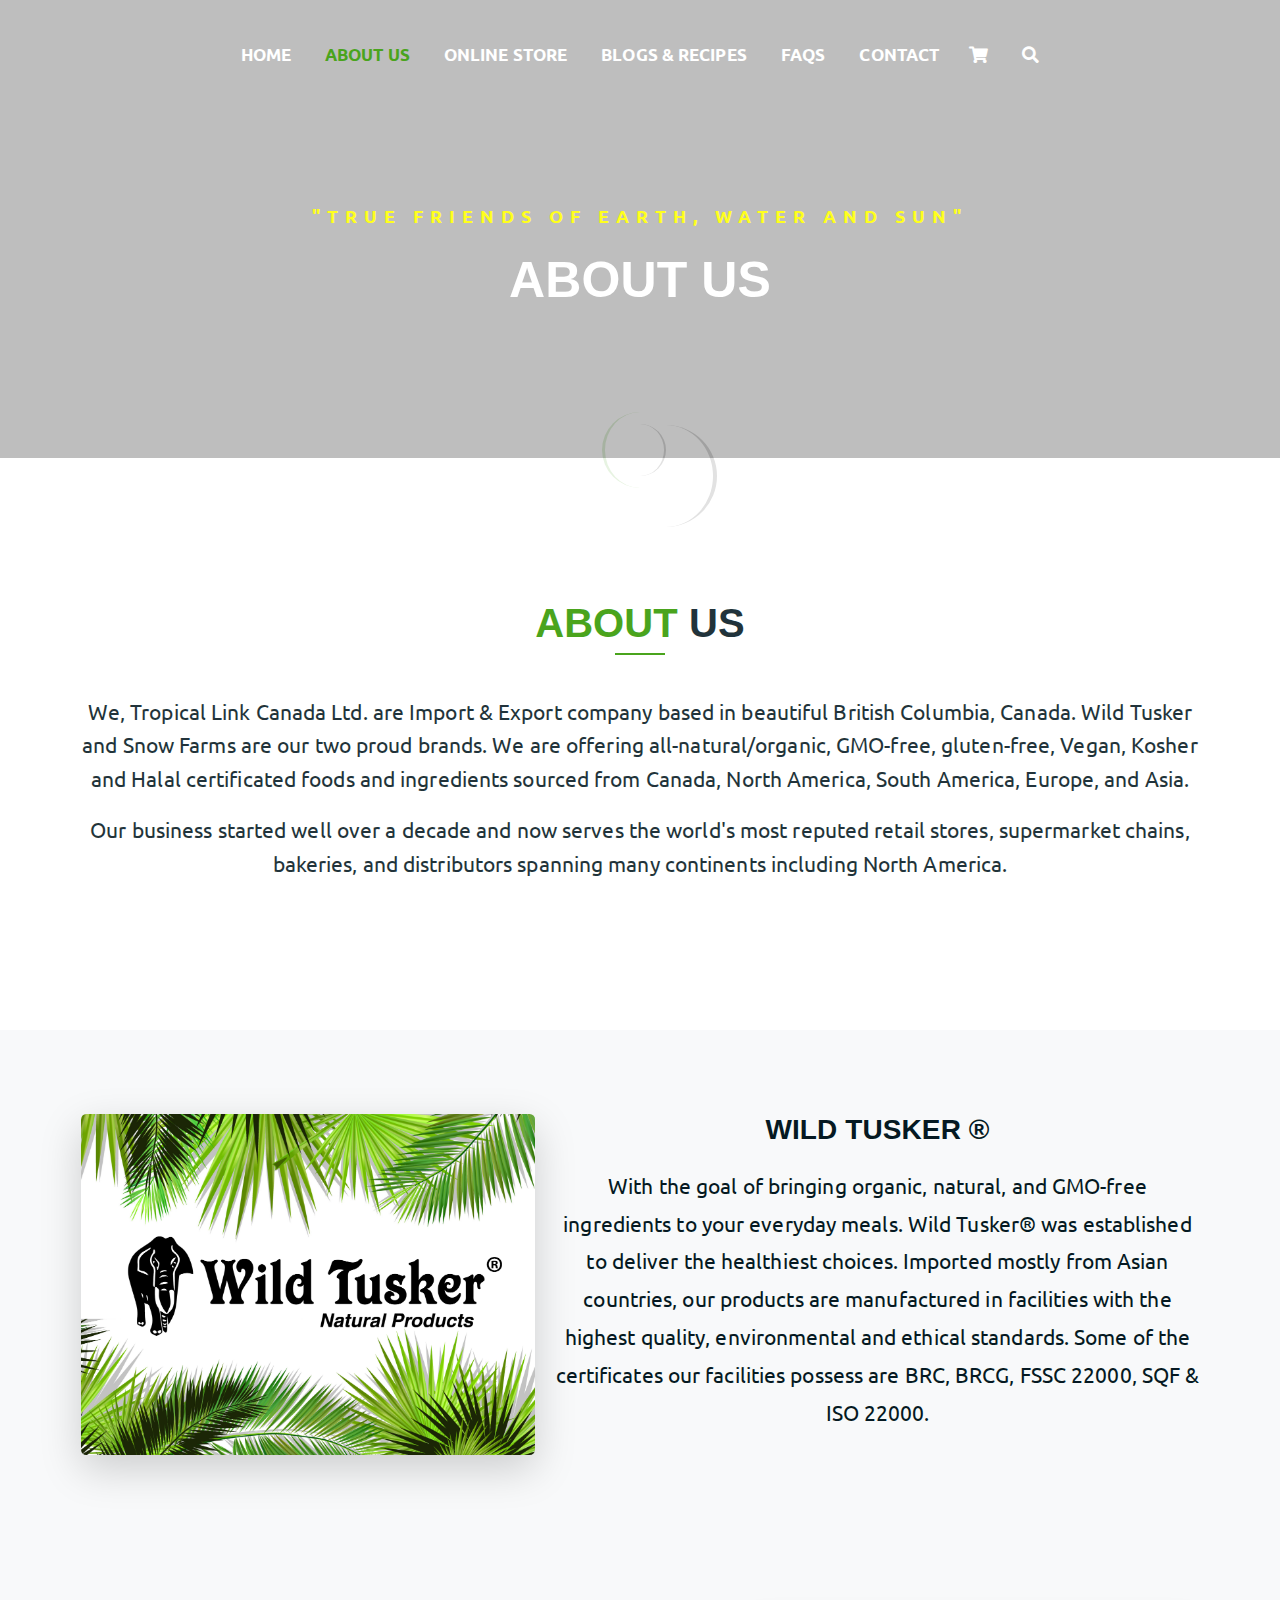
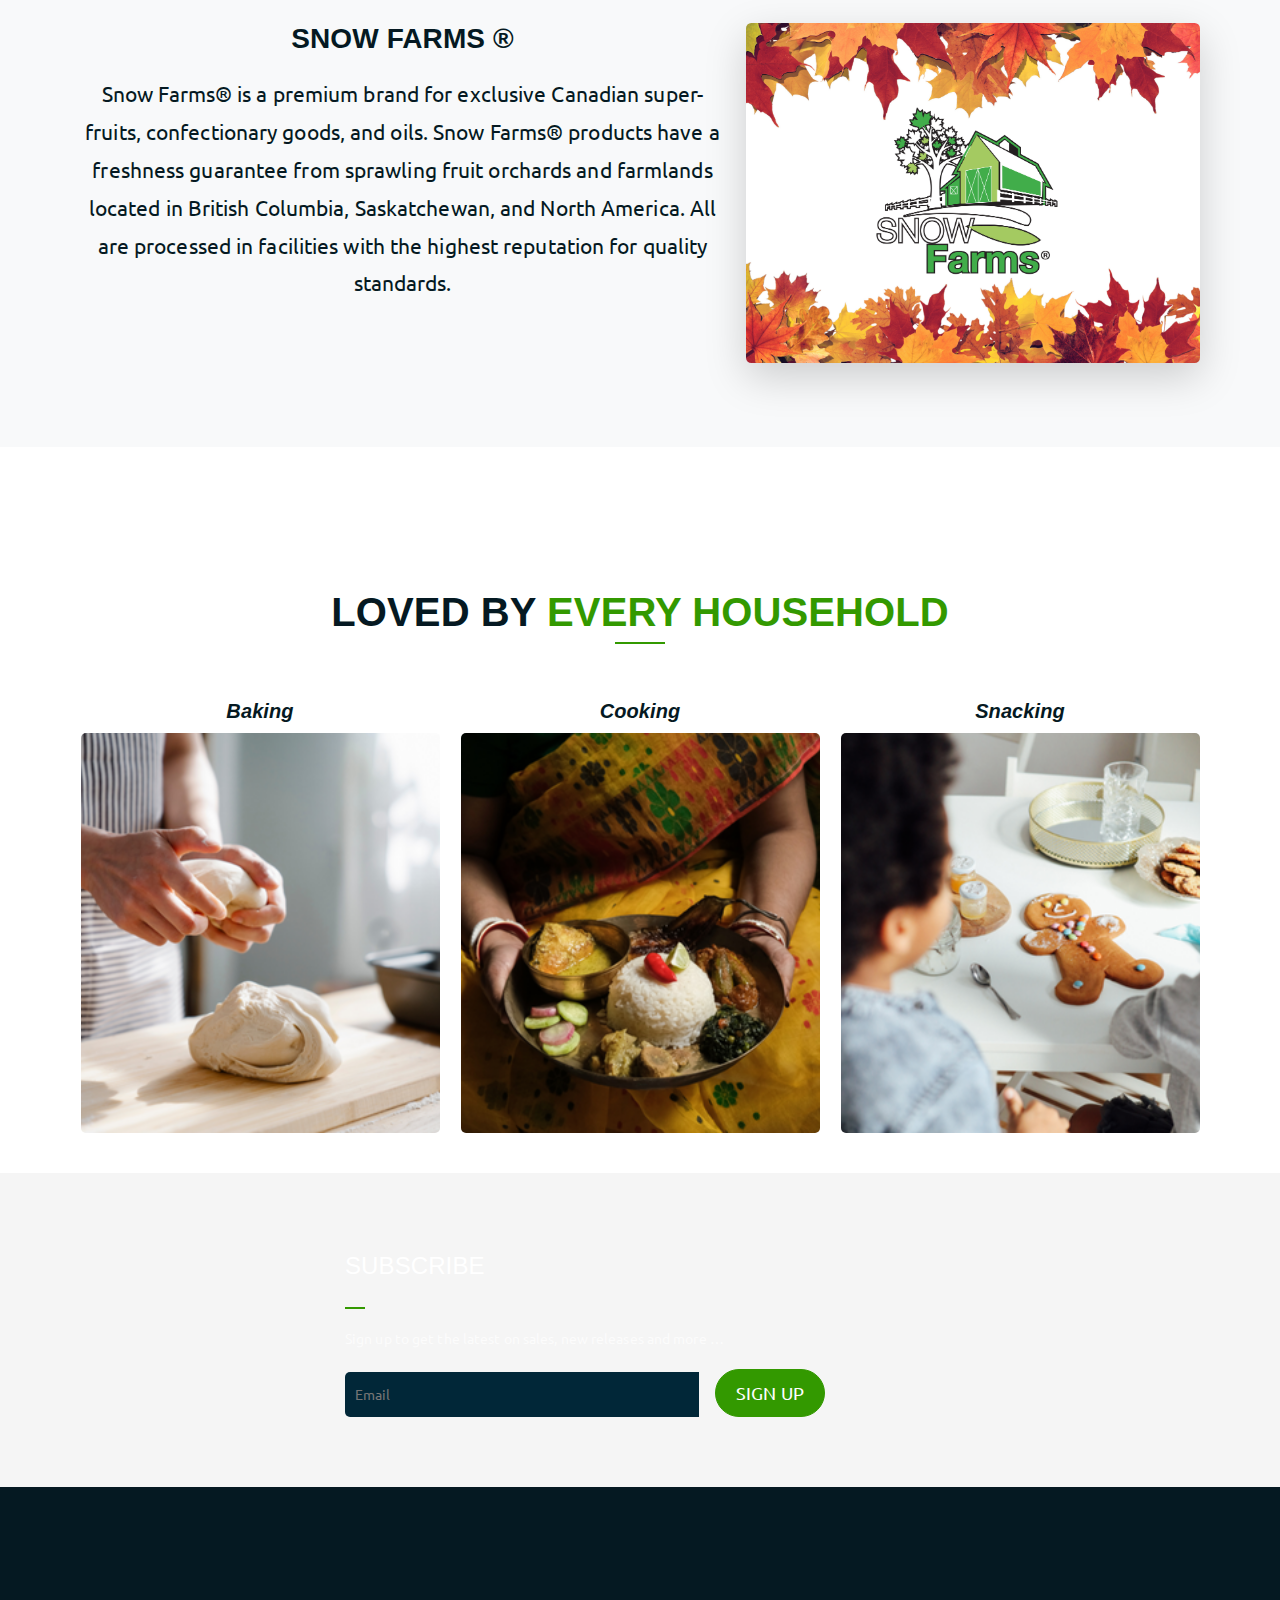
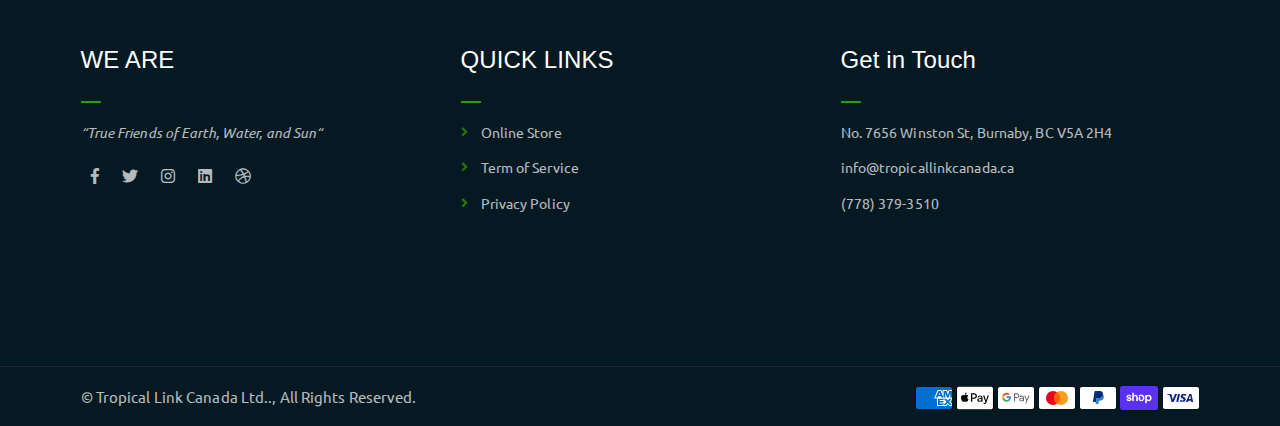
==== commit a0440b25: "Initial design" ====
--- a/about.html
+++ b/about.html
@@ -4,20 +4,22 @@
 	<meta charset="UTF-8">
 	<meta http-equiv="X-UA-Compatible" content="IE=edge">
 	<meta name="viewport" content="width=device-width, initial-scale=1">
-	<meta name="description" content="Responsive Bootstrap4 Shop Template, Created by Imran Hossain from https://imransdesign.com/">
+	<!-- <meta name="description" content="Responsive Bootstrap4 Shop Template, Created by Imran Hossain from https://imransdesign.com/"> -->
 
 	<!-- title -->
-	<title>About</title>
+	<title>Tropical Link Canada Ltd. | About</title>
 
 	<!-- favicon -->
 	<link rel="shortcut icon" type="image/png" href="assets/img/favicon.png">
 	<!-- google font -->
-	<link href="https://fonts.googleapis.com/css?family=Open+Sans:300,400,700" rel="stylesheet">
-	<link href="https://fonts.googleapis.com/css?family=Poppins:400,700&display=swap" rel="stylesheet">
+	<link rel="preconnect" href="https://fonts.googleapis.com">
+	<link rel="preconnect" href="https://fonts.gstatic.com" crossorigin>
+	<link href="https://fonts.googleapis.com/css2?family=Ubuntu:ital,wght@0,300;0,400;0,500;0,700;1,300;1,400;1,500;1,700&display=swap" rel="stylesheet">
 	<!-- fontawesome -->
 	<link rel="stylesheet" href="assets/css/all.min.css">
 	<!-- bootstrap -->
 	<link rel="stylesheet" href="assets/bootstrap/css/bootstrap.min.css">
+	<link href="https://cdn.jsdelivr.net/npm/bootstrap@5.3.3/dist/css/bootstrap.min.css" rel="stylesheet" integrity="sha384-QWTKZyjpPEjISv5WaRU9OFeRpok6YctnYmDr5pNlyT2bRjXh0JMhjY6hW+ALEwIH" crossorigin="anonymous">
 	<!-- owl carousel -->
 	<link rel="stylesheet" href="assets/css/owl.carousel.css">
 	<!-- magnific popup -->
@@ -48,53 +50,34 @@
 			<div class="row">
 				<div class="col-lg-12 col-sm-12 text-center">
 					<div class="main-menu-wrap">
-						<!-- logo -->
-						<div class="site-logo">
-							<a href="index.html">
-								<img src="assets/img/logo.png" alt="">
-							</a>
-						</div>
-						<!-- logo -->
-
-						<!-- menu start -->
 						<nav class="main-menu">
 							<ul>
-								<li class="current-list-item"><a href="#">Home</a>
-									<ul class="sub-menu">
-										<li><a href="index.html">Static Home</a></li>
-										<li><a href="index_2.html">Slider Home</a></li>
-									</ul>
+								<li><a href="index.html">Home</a></li>
+								<li class="current-list-item"><a href="about.html">About Us</a></li>
+								<li class="has-mega-menu"><a href="#">Online Store</a>
+									<div class="mega-menu">
+										<div class="mega-menu-section">
+											<h4>snow farms</h4>
+											<ul>
+												<li><a href="shop.html">Online Store Retail</a></li>
+												<li><a href="shop.html">Online Store Bulk</a></li>
+											</ul>
+										</div>
+										<div class="mega-menu-section">
+											<h4>wild tusker</h4>
+											<ul>
+												<li><a href="shop.html">Online Store Retail</a></li>
+												<li><a href="shop.html">Online Store Bulk</a></li>
+											</ul>
+										</div>
+									</div>
 								</li>
-								<li><a href="about.html">About</a></li>
-								<li><a href="#">Pages</a>
-									<ul class="sub-menu">
-										<li><a href="404.html">404 page</a></li>
-										<li><a href="about.html">About</a></li>
-										<li><a href="cart.html">Cart</a></li>
-										<li><a href="checkout.html">Check Out</a></li>
-										<li><a href="contact.html">Contact</a></li>
-										<li><a href="news.html">News</a></li>
-										<li><a href="shop.html">Shop</a></li>
-									</ul>
-								</li>
-								<li><a href="news.html">News</a>
-									<ul class="sub-menu">
-										<li><a href="news.html">News</a></li>
-										<li><a href="single-news.html">Single News</a></li>
-									</ul>
-								</li>
+								<li><a href="blog.html">Blogs & Recipes</a></li>
+								<li><a href="faqs.html">FAQS</a></li>
 								<li><a href="contact.html">Contact</a></li>
-								<li><a href="shop.html">Shop</a>
-									<ul class="sub-menu">
-										<li><a href="shop.html">Shop</a></li>
-										<li><a href="checkout.html">Check Out</a></li>
-										<li><a href="single-product.html">Single Product</a></li>
-										<li><a href="cart.html">Cart</a></li>
-									</ul>
-								</li>
 								<li>
 									<div class="header-icons">
-										<a class="shopping-cart" href="cart.html"><i class="fas fa-shopping-cart"></i></a>
+										<a class="shopping-cart" href="#"><i class="fas fa-shopping-cart"></i></a>
 										<a class="mobile-hide search-bar-icon" href="#"><i class="fas fa-search"></i></a>
 									</div>
 								</li>
@@ -102,7 +85,6 @@
 						</nav>
 						<a class="mobile-show search-bar-icon" href="#"><i class="fas fa-search"></i></a>
 						<div class="mobile-menu"></div>
-						<!-- menu end -->
 					</div>
 				</div>
 			</div>
@@ -135,8 +117,8 @@
 			<div class="row">
 				<div class="col-lg-8 offset-lg-2 text-center">
 					<div class="breadcrumb-text">
-						<p>We sale fresh fruits</p>
-						<h1>About Us</h1>
+						<p style="color: #ffff01; font-size: large;">"True Friends of Earth, Water and Sun"</p>
+						<h1 style="text-transform: uppercase;">About Us</h1>
 					</div>
 				</div>
 			</div>
@@ -144,242 +126,166 @@
 	</div>
 	<!-- end breadcrumb section -->
 
-	<!-- featured section -->
-	<div class="feature-bg">
-		<div class="container">
-			<div class="row">
-				<div class="col-lg-7">
-					<div class="featured-text">
-						<h2 class="pb-3">Why <span class="orange-text">Fruitkha</span></h2>
-						<div class="row">
-							<div class="col-lg-6 col-md-6 mb-4 mb-md-5">
-								<div class="list-box d-flex">
-									<div class="list-icon">
-										<i class="fas fa-shipping-fast"></i>
-									</div>
-									<div class="content">
-										<h3>Home Delivery</h3>
-										<p>sit voluptatem accusantium dolore mque laudantium, totam rem aperiam, eaque ipsa quae ab illo.</p>
-									</div>
+	<!-- about section -->
+	<div class="mt-150 mb-150">
+		<div class="container">
+			<div class="row">
+				<div class="col-lg-12">
+					<div class="single-article-section">
+						<div class="single-article-text">
+							<div class="col-lg-8 offset-lg-2 text-center">
+								<div class="section-title" style="margin-bottom: 40px;">	
+									<h3 class="text-uppercase"><span class="orange-text">About </span>Us</h3>
 								</div>
 							</div>
-							<div class="col-lg-6 col-md-6 mb-5 mb-md-5">
-								<div class="list-box d-flex">
-									<div class="list-icon">
-										<i class="fas fa-money-bill-alt"></i>
-									</div>
-									<div class="content">
-										<h3>Best Price</h3>
-										<p>sit voluptatem accusantium dolore mque laudantium, totam rem aperiam, eaque ipsa quae ab illo.</p>
-									</div>
-								</div>
-							</div>
-							<div class="col-lg-6 col-md-6 mb-5 mb-md-5">
-								<div class="list-box d-flex">
-									<div class="list-icon">
-										<i class="fas fa-briefcase"></i>
-									</div>
-									<div class="content">
-										<h3>Custom Box</h3>
-										<p>sit voluptatem accusantium dolore mque laudantium, totam rem aperiam, eaque ipsa quae ab illo.</p>
-									</div>
-								</div>
-							</div>
-							<div class="col-lg-6 col-md-6">
-								<div class="list-box d-flex">
-									<div class="list-icon">
-										<i class="fas fa-sync-alt"></i>
-									</div>
-									<div class="content">
-										<h3>Quick Refund</h3>
-										<p>sit voluptatem accusantium dolore mque laudantium, totam rem aperiam, eaque ipsa quae ab illo.</p>
-									</div>
-								</div>
-							</div>
+							<p class="fs-4 text-center">We, Tropical Link Canada Ltd. are Import & Export company based in beautiful British Columbia, Canada. Wild Tusker and Snow Farms are our two proud brands. We are offering all-natural/organic, GMO-free, gluten-free, Vegan, Kosher and Halal certificated foods and ingredients sourced from Canada, North America, South America, Europe, and Asia.</p>
+
+							<p class="fs-4 text-center">Our business started well over a decade and now serves the world's most reputed retail stores, supermarket chains, bakeries, and distributors spanning many continents including North America.</p>
 						</div>
 					</div>
 				</div>
 			</div>
 		</div>
 	</div>
-	<!-- end featured section -->
-
-	<!-- shop banner -->
-	<section class="shop-banner">
-    	<div class="container">
-        	<h3>December sale is on! <br> with big <span class="orange-text">Discount...</span></h3>
-            <div class="sale-percent"><span>Sale! <br> Upto</span>50% <span>off</span></div>
-            <a href="shop.html" class="cart-btn btn-lg">Shop Now</a>
-        </div>
-    </section>
-	<!-- end shop banner -->
+	<!-- end about section -->
+
+	<!--  -->
+	<section id="about" class="about bg-light" style="padding: 6rem 0;">
+		<div class="container">
+			<div class="row align-items-flex-start">
+				<!-- Text Content -->
+				<div class="col-lg-7 order-lg-1 text-center">
+					<!-- <h1 class="text-success">Wild Tusker ®</h1> -->
+					<h3 class="text-uppercase">Wild Tusker ®</h3>
+					<p class="mt-4 fs-4">
+						With the goal of bringing organic, natural, and GMO-free ingredients to your everyday meals. Wild Tusker® was established to deliver the healthiest choices. Imported mostly from Asian countries, our products are manufactured in facilities with the highest quality, environmental and ethical standards. Some of the certificates our facilities possess are BRC, BRCG, FSSC 22000, SQF & ISO 22000.
+					</p>
+				</div>
+				<!-- Image -->
+				<div class="col-lg-5 text-lg-end mt-4 mt-lg-0">
+					<img src="./assets/img/wild-tusker-about.png"
+						class="img-fluid rounded shadow-lg" alt="GeeksforGeeks">
+				</div>
+			</div>
+		</div>
+	</section>
+	<!--  -->
+
+	<!--  -->
+	<section id="about" class="about bg-light" style="padding: 6rem 0;">
+		<div class="container">
+			<div class="row align-items-flex-start">
+				<!-- Text Content (Left Side, Right-Aligned) -->
+				<div class="col-lg-7 text-lg-center">
+					<!-- <h1 class="text-success">SNOW FARMS ®</h1> -->
+					<h3 class="text-uppercase">SNOW FARMS ®</h3>
+					<p class="mt-4 fs-4">
+						Snow Farms® is a premium brand for exclusive Canadian super-fruits, confectionary goods, and oils. Snow Farms® products have a freshness guarantee from sprawling fruit orchards and farmlands located in British Columbia, Saskatchewan, and North America. All are processed in facilities with the highest reputation for quality standards.
+					</p>
+				</div>
+				<!-- Image (Right Side) -->
+				<div class="col-lg-5 text-lg-end mt-4 mt-lg-0">
+					<img src="./assets/img/snow-farm-about.png"
+						class="img-fluid rounded shadow-lg" alt="GeeksforGeeks">
+				</div>
+			</div>
+		</div>
+	</section>
+	<!--  -->
 
 	<!-- team section -->
 	<div class="mt-150">
 		<div class="container">
 			<div class="row">
 				<div class="col-lg-8 offset-lg-2 text-center">
-					<div class="section-title">
-						<h3>Our <span class="orange-text">Team</span></h3>
-						<p>Lorem ipsum dolor sit amet, consectetur adipisicing elit. Aliquid, fuga quas itaque eveniet beatae optio.</p>
-					</div>
-				</div>
-			</div>
-			<div class="row">
+					<div class="section-title" style="margin-bottom: 40px;">
+						<h3>LOVED BY <span class="orange-text">EVERY HOUSEHOLD</span></h3>
+						<!-- <p>Lorem ipsum dolor sit amet, consectetur adipisicing elit. Aliquid, fuga quas itaque eveniet beatae optio.</p> -->
+					</div>
+				</div>
+			</div>
+			<div class="row" style="margin-bottom: 40px;">
 				<div class="col-lg-4 col-md-6">
 					<div class="single-team-item">
-						<div class="team-bg team-bg-1"></div>
-						<h4>Jimmy Doe <span>Farmer</span></h4>
-						<ul class="social-link-team">
+						<h4 class="fst-italic">Baking</h4>
+						<div class="team-bg baking-bg"></div>
+					</div>
+				</div>
+				<div class="col-lg-4 col-md-6">
+					<div class="single-team-item">
+						<h4 class="fst-italic">Cooking</h4>
+						<div class="team-bg cooking-bg"></div>
+					</div>
+				</div>
+				<div class="col-lg-4 col-md-6">
+					<div class="single-team-item">
+						<h4 class="fst-italic">Snacking</h4>
+						<div class="team-bg snaking-bg"></div>
+					</div>
+				</div>
+			</div>
+		</div>
+	</div>
+	<!-- end team section -->
+
+	<!-- subscribe -->
+	<section class="shop-banner-3">
+		<div class="shop-banner-3-container">
+			<div class="col-lg-6 col-md-6">
+				<div class="footer-box subscribe">
+					<h2 class="widget-title text-uppercase">Subscribe</h2>
+					<p>Sign up to get the latest on sales, new releases and more …</p>
+					<form action="index.html">
+						<input type="email" style="width: 60%; margin-right: 13px; padding: 10px;" placeholder="Email">
+						<a href="#" class="cart-btn btn-lg">SIGN UP</a>
+					</form>
+				</div>
+			</div>
+			<!-- <a href="#" class="cart-btn btn-lg">Shop Now</a> -->
+		</div>
+	</section>
+	<!-- end subscribe -->
+
+	<!-- footer -->
+	<div class="footer-area">
+		<div class="container">
+			<div class="row">
+				<div class="col-lg-4 col-md-6">
+					<div class="footer-box about-widget">
+						<h2 class="widget-title text-uppercase">we are</h2>
+						<p class="fst-italic">“True Friends of Earth, Water, and Sun“</p>
+					</div>
+					<div class="social-icons">
+						<ul>
 							<li><a href="#" target="_blank"><i class="fab fa-facebook-f"></i></a></li>
 							<li><a href="#" target="_blank"><i class="fab fa-twitter"></i></a></li>
 							<li><a href="#" target="_blank"><i class="fab fa-instagram"></i></a></li>
+							<li><a href="#" target="_blank"><i class="fab fa-linkedin"></i></a></li>
+							<li><a href="#" target="_blank"><i class="fab fa-dribbble"></i></a></li>
 						</ul>
 					</div>
 				</div>
 				<div class="col-lg-4 col-md-6">
-					<div class="single-team-item">
-						<div class="team-bg team-bg-2"></div>
-						<h4>Marry Doe <span>Farmer</span></h4>
-						<ul class="social-link-team">
-							<li><a href="#" target="_blank"><i class="fab fa-facebook-f"></i></a></li>
-							<li><a href="#" target="_blank"><i class="fab fa-twitter"></i></a></li>
-							<li><a href="#" target="_blank"><i class="fab fa-instagram"></i></a></li>
+					<div class="footer-box pages">
+						<h2 class="widget-title text-uppercase">Quick Links</h2>
+						<ul>
+							<li><a href="#">Online Store</a></li>
+							<li><a href="#">Term of Service</a></li>
+							<li><a href="#">Privacy Policy</a></li>
 						</ul>
 					</div>
 				</div>
-				<div class="col-lg-4 col-md-6 offset-md-3 offset-lg-0">
-					<div class="single-team-item">
-						<div class="team-bg team-bg-3"></div>
-						<h4>Simon Joe <span>Farmer</span></h4>
-						<ul class="social-link-team">
-							<li><a href="#" target="_blank"><i class="fab fa-facebook-f"></i></a></li>
-							<li><a href="#" target="_blank"><i class="fab fa-twitter"></i></a></li>
-							<li><a href="#" target="_blank"><i class="fab fa-instagram"></i></a></li>
-						</ul>
-					</div>
-				</div>
-			</div>
-		</div>
-	</div>
-	<!-- end team section -->
-
-	<!-- testimonail-section -->
-	<div class="testimonail-section mt-80 mb-150">
-		<div class="container">
-			<div class="row">
-				<div class="col-lg-10 offset-lg-1 text-center">
-					<div class="testimonial-sliders">
-						<div class="single-testimonial-slider">
-							<div class="client-avater">
-								<img src="assets/img/avaters/avatar1.png" alt="">
-							</div>
-							<div class="client-meta">
-								<h3>Saira Hakim <span>Local shop owner</span></h3>
-								<p class="testimonial-body">
-									" Sed ut perspiciatis unde omnis iste natus error veritatis et  quasi architecto beatae vitae dict eaque ipsa quae ab illo inventore Sed ut perspiciatis unde omnis iste natus error sit voluptatem accusantium "
-								</p>
-								<div class="last-icon">
-									<i class="fas fa-quote-right"></i>
-								</div>
-							</div>
-						</div>
-						<div class="single-testimonial-slider">
-							<div class="client-avater">
-								<img src="assets/img/avaters/avatar2.png" alt="">
-							</div>
-							<div class="client-meta">
-								<h3>David Niph <span>Local shop owner</span></h3>
-								<p class="testimonial-body">
-									" Sed ut perspiciatis unde omnis iste natus error veritatis et  quasi architecto beatae vitae dict eaque ipsa quae ab illo inventore Sed ut perspiciatis unde omnis iste natus error sit voluptatem accusantium "
-								</p>
-								<div class="last-icon">
-									<i class="fas fa-quote-right"></i>
-								</div>
-							</div>
-						</div>
-						<div class="single-testimonial-slider">
-							<div class="client-avater">
-								<img src="assets/img/avaters/avatar3.png" alt="">
-							</div>
-							<div class="client-meta">
-								<h3>Jacob Sikim <span>Local shop owner</span></h3>
-								<p class="testimonial-body">
-									" Sed ut perspiciatis unde omnis iste natus error veritatis et  quasi architecto beatae vitae dict eaque ipsa quae ab illo inventore Sed ut perspiciatis unde omnis iste natus error sit voluptatem accusantium "
-								</p>
-								<div class="last-icon">
-									<i class="fas fa-quote-right"></i>
-								</div>
-							</div>
-						</div>
-					</div>
-				</div>
-			</div>
-		</div>
-	</div>
-	<!-- end testimonail-section -->
-
-	<!-- logo carousel -->
-	<div class="logo-carousel-section">
-		<div class="container">
-			<div class="row">
-				<div class="col-lg-12">
-					<div class="logo-carousel-inner">
-						<div class="single-logo-item">
-							<img src="assets/img/company-logos/1.png" alt="">
-						</div>
-						<div class="single-logo-item">
-							<img src="assets/img/company-logos/2.png" alt="">
-						</div>
-						<div class="single-logo-item">
-							<img src="assets/img/company-logos/3.png" alt="">
-						</div>
-						<div class="single-logo-item">
-							<img src="assets/img/company-logos/4.png" alt="">
-						</div>
-						<div class="single-logo-item">
-							<img src="assets/img/company-logos/5.png" alt="">
-						</div>
-					</div>
-				</div>
-			</div>
-		</div>
-	</div>
-	<!-- end logo carousel -->
-
-	<!-- footer -->
-	<div class="footer-area">
-		<div class="container">
-			<div class="row">
-				<div class="col-lg-3 col-md-6">
-					<div class="footer-box about-widget">
-						<h2 class="widget-title">About us</h2>
-						<p>Ut enim ad minim veniam perspiciatis unde omnis iste natus error sit voluptatem accusantium doloremque laudantium, totam rem aperiam, eaque ipsa quae.</p>
-					</div>
-				</div>
-				<div class="col-lg-3 col-md-6">
+				<div class="col-lg-4 col-md-6">
 					<div class="footer-box get-in-touch">
 						<h2 class="widget-title">Get in Touch</h2>
 						<ul>
-							<li>34/8, East Hukupara, Gifirtok, Sadan.</li>
-							<li>support@fruitkha.com</li>
-							<li>+00 111 222 3333</li>
+							<li>No. 7656 Winston St, Burnaby, BC V5A 2H4</li>
+							<li>info@tropicallinkcanada.ca</li>
+							<li>(778) 379-3510</li>
 						</ul>
 					</div>
 				</div>
-				<div class="col-lg-3 col-md-6">
-					<div class="footer-box pages">
-						<h2 class="widget-title">Pages</h2>
-						<ul>
-							<li><a href="index.html">Home</a></li>
-							<li><a href="about.html">About</a></li>
-							<li><a href="services.html">Shop</a></li>
-							<li><a href="news.html">News</a></li>
-							<li><a href="contact.html">Contact</a></li>
-						</ul>
-					</div>
-				</div>
-				<div class="col-lg-3 col-md-6">
+				<!-- <div class="col-lg-3 col-md-6">
 					<div class="footer-box subscribe">
 						<h2 class="widget-title">Subscribe</h2>
 						<p>Subscribe to our mailing list to get the latest updates.</p>
@@ -388,7 +294,7 @@
 							<button type="submit"><i class="fas fa-paper-plane"></i></button>
 						</form>
 					</div>
-				</div>
+				</div> -->
 			</div>
 		</div>
 	</div>
@@ -399,18 +305,25 @@
 		<div class="container">
 			<div class="row">
 				<div class="col-lg-6 col-md-12">
-					<p>Copyrights &copy; 2019 - <a href="https://imransdesign.com/">Imran Hossain</a>,  All Rights Reserved.<br>
-						Distributed By - <a href="https://themewagon.com/">Themewagon</a>
+					<p>&copy; <span id="year"></span> Tropical Link Canada Ltd..,  All Rights Reserved.
 					</p>
 				</div>
-				<div class="col-lg-6 text-right col-md-12">
+				<div class="col-lg-6 text-right col-md-12 align-content-center">
 					<div class="social-icons">
 						<ul>
-							<li><a href="#" target="_blank"><i class="fab fa-facebook-f"></i></a></li>
-							<li><a href="#" target="_blank"><i class="fab fa-twitter"></i></a></li>
-							<li><a href="#" target="_blank"><i class="fab fa-instagram"></i></a></li>
-							<li><a href="#" target="_blank"><i class="fab fa-linkedin"></i></a></li>
-							<li><a href="#" target="_blank"><i class="fab fa-dribbble"></i></a></li>
+							<svg class="payment-icon" xmlns="http://www.w3.org/2000/svg" role="img" aria-labelledby="pi-american_express" viewBox="0 0 38 24" width="38" height="24"><title id="pi-american_express">American Express</title><path fill="#000" d="M35 0H3C1.3 0 0 1.3 0 3v18c0 1.7 1.4 3 3 3h32c1.7 0 3-1.3 3-3V3c0-1.7-1.4-3-3-3Z" opacity=".07"></path><path fill="#006FCF" d="M35 1c1.1 0 2 .9 2 2v18c0 1.1-.9 2-2 2H3c-1.1 0-2-.9-2-2V3c0-1.1.9-2 2-2h32Z"></path><path fill="#FFF" d="M22.012 19.936v-8.421L37 11.528v2.326l-1.732 1.852L37 17.573v2.375h-2.766l-1.47-1.622-1.46 1.628-9.292-.02Z"></path><path fill="#006FCF" d="M23.013 19.012v-6.57h5.572v1.513h-3.768v1.028h3.678v1.488h-3.678v1.01h3.768v1.531h-5.572Z"></path><path fill="#006FCF" d="m28.557 19.012 3.083-3.289-3.083-3.282h2.386l1.884 2.083 1.89-2.082H37v.051l-3.017 3.23L37 18.92v.093h-2.307l-1.917-2.103-1.898 2.104h-2.321Z"></path><path fill="#FFF" d="M22.71 4.04h3.614l1.269 2.881V4.04h4.46l.77 2.159.771-2.159H37v8.421H19l3.71-8.421Z"></path><path fill="#006FCF" d="m23.395 4.955-2.916 6.566h2l.55-1.315h2.98l.55 1.315h2.05l-2.904-6.566h-2.31Zm.25 3.777.875-2.09.873 2.09h-1.748Z"></path><path fill="#006FCF" d="M28.581 11.52V4.953l2.811.01L32.84 9l1.456-4.046H37v6.565l-1.74.016v-4.51l-1.644 4.494h-1.59L30.35 7.01v4.51h-1.768Z"></path></svg>
+
+							<svg class="payment-icon" version="1.1" xmlns="http://www.w3.org/2000/svg" role="img" x="0" y="0" width="38" height="24" viewBox="0 0 165.521 105.965" xml:space="preserve" aria-labelledby="pi-apple_pay"><title id="pi-apple_pay">Apple Pay</title><path fill="#000" d="M150.698 0H14.823c-.566 0-1.133 0-1.698.003-.477.004-.953.009-1.43.022-1.039.028-2.087.09-3.113.274a10.51 10.51 0 0 0-2.958.975 9.932 9.932 0 0 0-4.35 4.35 10.463 10.463 0 0 0-.975 2.96C.113 9.611.052 10.658.024 11.696a70.22 70.22 0 0 0-.022 1.43C0 13.69 0 14.256 0 14.823v76.318c0 .567 0 1.132.002 1.699.003.476.009.953.022 1.43.028 1.036.09 2.084.275 3.11a10.46 10.46 0 0 0 .974 2.96 9.897 9.897 0 0 0 1.83 2.52 9.874 9.874 0 0 0 2.52 1.83c.947.483 1.917.79 2.96.977 1.025.183 2.073.245 3.112.273.477.011.953.017 1.43.02.565.004 1.132.004 1.698.004h135.875c.565 0 1.132 0 1.697-.004.476-.002.952-.009 1.431-.02 1.037-.028 2.085-.09 3.113-.273a10.478 10.478 0 0 0 2.958-.977 9.955 9.955 0 0 0 4.35-4.35c.483-.947.789-1.917.974-2.96.186-1.026.246-2.074.274-3.11.013-.477.02-.954.022-1.43.004-.567.004-1.132.004-1.699V14.824c0-.567 0-1.133-.004-1.699a63.067 63.067 0 0 0-.022-1.429c-.028-1.038-.088-2.085-.274-3.112a10.4 10.4 0 0 0-.974-2.96 9.94 9.94 0 0 0-4.35-4.35A10.52 10.52 0 0 0 156.939.3c-1.028-.185-2.076-.246-3.113-.274a71.417 71.417 0 0 0-1.431-.022C151.83 0 151.263 0 150.698 0z"></path><path fill="#FFF" d="M150.698 3.532l1.672.003c.452.003.905.008 1.36.02.793.022 1.719.065 2.583.22.75.135 1.38.34 1.984.648a6.392 6.392 0 0 1 2.804 2.807c.306.6.51 1.226.645 1.983.154.854.197 1.783.218 2.58.013.45.019.9.02 1.36.005.557.005 1.113.005 1.671v76.318c0 .558 0 1.114-.004 1.682-.002.45-.008.9-.02 1.35-.022.796-.065 1.725-.221 2.589a6.855 6.855 0 0 1-.645 1.975 6.397 6.397 0 0 1-2.808 2.807c-.6.306-1.228.511-1.971.645-.881.157-1.847.2-2.574.22-.457.01-.912.017-1.379.019-.555.004-1.113.004-1.669.004H14.801c-.55 0-1.1 0-1.66-.004a74.993 74.993 0 0 1-1.35-.018c-.744-.02-1.71-.064-2.584-.22a6.938 6.938 0 0 1-1.986-.65 6.337 6.337 0 0 1-1.622-1.18 6.355 6.355 0 0 1-1.178-1.623 6.935 6.935 0 0 1-.646-1.985c-.156-.863-.2-1.788-.22-2.578a66.088 66.088 0 0 1-.02-1.355l-.003-1.327V14.474l.002-1.325a66.7 66.7 0 0 1 .02-1.357c.022-.792.065-1.717.222-2.587a6.924 6.924 0 0 1 .646-1.981c.304-.598.7-1.144 1.18-1.623a6.386 6.386 0 0 1 1.624-1.18 6.96 6.96 0 0 1 1.98-.646c.865-.155 1.792-.198 2.586-.22.452-.012.905-.017 1.354-.02l1.677-.003h135.875"></path><g><g><path fill="#000" d="M43.508 35.77c1.404-1.755 2.356-4.112 2.105-6.52-2.054.102-4.56 1.355-6.012 3.112-1.303 1.504-2.456 3.959-2.156 6.266 2.306.2 4.61-1.152 6.063-2.858"></path><path fill="#000" d="M45.587 39.079c-3.35-.2-6.196 1.9-7.795 1.9-1.6 0-4.049-1.8-6.698-1.751-3.447.05-6.645 2-8.395 5.1-3.598 6.2-.95 15.4 2.55 20.45 1.699 2.5 3.747 5.25 6.445 5.151 2.55-.1 3.549-1.65 6.647-1.65 3.097 0 3.997 1.65 6.696 1.6 2.798-.05 4.548-2.5 6.247-5 1.95-2.85 2.747-5.6 2.797-5.75-.05-.05-5.396-2.101-5.446-8.251-.05-5.15 4.198-7.6 4.398-7.751-2.399-3.548-6.147-3.948-7.447-4.048"></path></g><g><path fill="#000" d="M78.973 32.11c7.278 0 12.347 5.017 12.347 12.321 0 7.33-5.173 12.373-12.529 12.373h-8.058V69.62h-5.822V32.11h14.062zm-8.24 19.807h6.68c5.07 0 7.954-2.729 7.954-7.46 0-4.73-2.885-7.434-7.928-7.434h-6.706v14.894z"></path><path fill="#000" d="M92.764 61.847c0-4.809 3.665-7.564 10.423-7.98l7.252-.442v-2.08c0-3.04-2.001-4.704-5.562-4.704-2.938 0-5.07 1.507-5.51 3.82h-5.252c.157-4.86 4.731-8.395 10.918-8.395 6.654 0 10.995 3.483 10.995 8.89v18.663h-5.38v-4.497h-.13c-1.534 2.937-4.914 4.782-8.579 4.782-5.406 0-9.175-3.222-9.175-8.057zm17.675-2.417v-2.106l-6.472.416c-3.64.234-5.536 1.585-5.536 3.95 0 2.288 1.975 3.77 5.068 3.77 3.95 0 6.94-2.522 6.94-6.03z"></path><path fill="#000" d="M120.975 79.652v-4.496c.364.051 1.247.103 1.715.103 2.573 0 4.029-1.09 4.913-3.899l.52-1.663-9.852-27.293h6.082l6.863 22.146h.13l6.862-22.146h5.927l-10.216 28.67c-2.34 6.577-5.017 8.735-10.683 8.735-.442 0-1.872-.052-2.261-.157z"></path></g></g></svg>
+
+							<svg class="payment-icon" xmlns="http://www.w3.org/2000/svg" role="img" viewBox="0 0 38 24" width="38" height="24" aria-labelledby="pi-google_pay"><title id="pi-google_pay">Google Pay</title><path d="M35 0H3C1.3 0 0 1.3 0 3v18c0 1.7 1.4 3 3 3h32c1.7 0 3-1.3 3-3V3c0-1.7-1.4-3-3-3z" fill="#000" opacity=".07"></path><path d="M35 1c1.1 0 2 .9 2 2v18c0 1.1-.9 2-2 2H3c-1.1 0-2-.9-2-2V3c0-1.1.9-2 2-2h32" fill="#FFF"></path><path d="M18.093 11.976v3.2h-1.018v-7.9h2.691a2.447 2.447 0 0 1 1.747.692 2.28 2.28 0 0 1 .11 3.224l-.11.116c-.47.447-1.098.69-1.747.674l-1.673-.006zm0-3.732v2.788h1.698c.377.012.741-.135 1.005-.404a1.391 1.391 0 0 0-1.005-2.354l-1.698-.03zm6.484 1.348c.65-.03 1.286.188 1.778.613.445.43.682 1.03.65 1.649v3.334h-.969v-.766h-.049a1.93 1.93 0 0 1-1.673.931 2.17 2.17 0 0 1-1.496-.533 1.667 1.667 0 0 1-.613-1.324 1.606 1.606 0 0 1 .613-1.336 2.746 2.746 0 0 1 1.698-.515c.517-.02 1.03.093 1.49.331v-.208a1.134 1.134 0 0 0-.417-.901 1.416 1.416 0 0 0-.98-.368 1.545 1.545 0 0 0-1.319.717l-.895-.564a2.488 2.488 0 0 1 2.182-1.06zM23.29 13.52a.79.79 0 0 0 .337.662c.223.176.5.269.785.263.429-.001.84-.17 1.146-.472.305-.286.478-.685.478-1.103a2.047 2.047 0 0 0-1.324-.374 1.716 1.716 0 0 0-1.03.294.883.883 0 0 0-.392.73zm9.286-3.75l-3.39 7.79h-1.048l1.281-2.728-2.224-5.062h1.103l1.612 3.885 1.569-3.885h1.097z" fill="#5F6368"></path><path d="M13.986 11.284c0-.308-.024-.616-.073-.92h-4.29v1.747h2.451a2.096 2.096 0 0 1-.9 1.373v1.134h1.464a4.433 4.433 0 0 0 1.348-3.334z" fill="#4285F4"></path><path d="M9.629 15.721a4.352 4.352 0 0 0 3.01-1.097l-1.466-1.14a2.752 2.752 0 0 1-4.094-1.44H5.577v1.17a4.53 4.53 0 0 0 4.052 2.507z" fill="#34A853"></path><path d="M7.079 12.05a2.709 2.709 0 0 1 0-1.735v-1.17H5.577a4.505 4.505 0 0 0 0 4.075l1.502-1.17z" fill="#FBBC04"></path><path d="M9.629 8.44a2.452 2.452 0 0 1 1.74.68l1.3-1.293a4.37 4.37 0 0 0-3.065-1.183 4.53 4.53 0 0 0-4.027 2.5l1.502 1.171a2.715 2.715 0 0 1 2.55-1.875z" fill="#EA4335"></path></svg>
+
+							<svg class="payment-icon" viewBox="0 0 38 24" xmlns="http://www.w3.org/2000/svg" role="img" width="38" height="24" aria-labelledby="pi-master"><title id="pi-master">Mastercard</title><path opacity=".07" d="M35 0H3C1.3 0 0 1.3 0 3v18c0 1.7 1.4 3 3 3h32c1.7 0 3-1.3 3-3V3c0-1.7-1.4-3-3-3z"></path><path fill="#fff" d="M35 1c1.1 0 2 .9 2 2v18c0 1.1-.9 2-2 2H3c-1.1 0-2-.9-2-2V3c0-1.1.9-2 2-2h32"></path><circle fill="#EB001B" cx="15" cy="12" r="7"></circle><circle fill="#F79E1B" cx="23" cy="12" r="7"></circle><path fill="#FF5F00" d="M22 12c0-2.4-1.2-4.5-3-5.7-1.8 1.3-3 3.4-3 5.7s1.2 4.5 3 5.7c1.8-1.2 3-3.3 3-5.7z"></path></svg>
+
+							<svg class="payment-icon" viewBox="0 0 38 24" xmlns="http://www.w3.org/2000/svg" width="38" height="24" role="img" aria-labelledby="pi-paypal"><title id="pi-paypal">PayPal</title><path opacity=".07" d="M35 0H3C1.3 0 0 1.3 0 3v18c0 1.7 1.4 3 3 3h32c1.7 0 3-1.3 3-3V3c0-1.7-1.4-3-3-3z"></path><path fill="#fff" d="M35 1c1.1 0 2 .9 2 2v18c0 1.1-.9 2-2 2H3c-1.1 0-2-.9-2-2V3c0-1.1.9-2 2-2h32"></path><path fill="#003087" d="M23.9 8.3c.2-1 0-1.7-.6-2.3-.6-.7-1.7-1-3.1-1h-4.1c-.3 0-.5.2-.6.5L14 15.6c0 .2.1.4.3.4H17l.4-3.4 1.8-2.2 4.7-2.1z"></path><path fill="#3086C8" d="M23.9 8.3l-.2.2c-.5 2.8-2.2 3.8-4.6 3.8H18c-.3 0-.5.2-.6.5l-.6 3.9-.2 1c0 .2.1.4.3.4H19c.3 0 .5-.2.5-.4v-.1l.4-2.4v-.1c0-.2.3-.4.5-.4h.3c2.1 0 3.7-.8 4.1-3.2.2-1 .1-1.8-.4-2.4-.1-.5-.3-.7-.5-.8z"></path><path fill="#012169" d="M23.3 8.1c-.1-.1-.2-.1-.3-.1-.1 0-.2 0-.3-.1-.3-.1-.7-.1-1.1-.1h-3c-.1 0-.2 0-.2.1-.2.1-.3.2-.3.4l-.7 4.4v.1c0-.3.3-.5.6-.5h1.3c2.5 0 4.1-1 4.6-3.8v-.2c-.1-.1-.3-.2-.5-.2h-.1z"></path></svg>
+
+							<svg class="payment-icon" xmlns="http://www.w3.org/2000/svg" role="img" viewBox="0 0 38 24" width="38" height="24" aria-labelledby="pi-shopify_pay"><title id="pi-shopify_pay">Shop Pay</title><path opacity=".07" d="M35 0H3C1.3 0 0 1.3 0 3v18c0 1.7 1.4 3 3 3h32c1.7 0 3-1.3 3-3V3c0-1.7-1.4-3-3-3z" fill="#000"></path><path d="M35.889 0C37.05 0 38 .982 38 2.182v19.636c0 1.2-.95 2.182-2.111 2.182H2.11C.95 24 0 23.018 0 21.818V2.182C0 .982.95 0 2.111 0H35.89z" fill="#5A31F4"></path><path d="M9.35 11.368c-1.017-.223-1.47-.31-1.47-.705 0-.372.306-.558.92-.558.54 0 .934.238 1.225.704a.079.079 0 00.104.03l1.146-.584a.082.082 0 00.032-.114c-.475-.831-1.353-1.286-2.51-1.286-1.52 0-2.464.755-2.464 1.956 0 1.275 1.15 1.597 2.17 1.82 1.02.222 1.474.31 1.474.705 0 .396-.332.582-.993.582-.612 0-1.065-.282-1.34-.83a.08.08 0 00-.107-.035l-1.143.57a.083.083 0 00-.036.111c.454.92 1.384 1.437 2.627 1.437 1.583 0 2.539-.742 2.539-1.98s-1.155-1.598-2.173-1.82v-.003zM15.49 8.855c-.65 0-1.224.232-1.636.646a.04.04 0 01-.069-.03v-2.64a.08.08 0 00-.08-.081H12.27a.08.08 0 00-.08.082v8.194a.08.08 0 00.08.082h1.433a.08.08 0 00.081-.082v-3.594c0-.695.528-1.227 1.239-1.227.71 0 1.226.521 1.226 1.227v3.594a.08.08 0 00.081.082h1.433a.08.08 0 00.081-.082v-3.594c0-1.51-.981-2.577-2.355-2.577zM20.753 8.62c-.778 0-1.507.24-2.03.588a.082.082 0 00-.027.109l.632 1.088a.08.08 0 00.11.03 2.5 2.5 0 011.318-.366c1.25 0 2.17.891 2.17 2.068 0 1.003-.736 1.745-1.669 1.745-.76 0-1.288-.446-1.288-1.077 0-.361.152-.657.548-.866a.08.08 0 00.032-.113l-.596-1.018a.08.08 0 00-.098-.035c-.799.299-1.359 1.018-1.359 1.984 0 1.46 1.152 2.55 2.76 2.55 1.877 0 3.227-1.313 3.227-3.195 0-2.018-1.57-3.492-3.73-3.492zM28.675 8.843c-.724 0-1.373.27-1.845.746-.026.027-.069.007-.069-.029v-.572a.08.08 0 00-.08-.082h-1.397a.08.08 0 00-.08.082v8.182a.08.08 0 00.08.081h1.433a.08.08 0 00.081-.081v-2.683c0-.036.043-.054.069-.03a2.6 2.6 0 001.808.7c1.682 0 2.993-1.373 2.993-3.157s-1.313-3.157-2.993-3.157zm-.271 4.929c-.956 0-1.681-.768-1.681-1.783s.723-1.783 1.681-1.783c.958 0 1.68.755 1.68 1.783 0 1.027-.713 1.783-1.681 1.783h.001z" fill="#fff"></path></svg>
+
+							<svg class="payment-icon" viewBox="0 0 38 24" xmlns="http://www.w3.org/2000/svg" role="img" width="38" height="24" aria-labelledby="pi-visa"><title id="pi-visa">Visa</title><path opacity=".07" d="M35 0H3C1.3 0 0 1.3 0 3v18c0 1.7 1.4 3 3 3h32c1.7 0 3-1.3 3-3V3c0-1.7-1.4-3-3-3z"></path><path fill="#fff" d="M35 1c1.1 0 2 .9 2 2v18c0 1.1-.9 2-2 2H3c-1.1 0-2-.9-2-2V3c0-1.1.9-2 2-2h32"></path><path d="M28.3 10.1H28c-.4 1-.7 1.5-1 3h1.9c-.3-1.5-.3-2.2-.6-3zm2.9 5.9h-1.7c-.1 0-.1 0-.2-.1l-.2-.9-.1-.2h-2.4c-.1 0-.2 0-.2.2l-.3.9c0 .1-.1.1-.1.1h-2.1l.2-.5L27 8.7c0-.5.3-.7.8-.7h1.5c.1 0 .2 0 .2.2l1.4 6.5c.1.4.2.7.2 1.1.1.1.1.1.1.2zm-13.4-.3l.4-1.8c.1 0 .2.1.2.1.7.3 1.4.5 2.1.4.2 0 .5-.1.7-.2.5-.2.5-.7.1-1.1-.2-.2-.5-.3-.8-.5-.4-.2-.8-.4-1.1-.7-1.2-1-.8-2.4-.1-3.1.6-.4.9-.8 1.7-.8 1.2 0 2.5 0 3.1.2h.1c-.1.6-.2 1.1-.4 1.7-.5-.2-1-.4-1.5-.4-.3 0-.6 0-.9.1-.2 0-.3.1-.4.2-.2.2-.2.5 0 .7l.5.4c.4.2.8.4 1.1.6.5.3 1 .8 1.1 1.4.2.9-.1 1.7-.9 2.3-.5.4-.7.6-1.4.6-1.4 0-2.5.1-3.4-.2-.1.2-.1.2-.2.1zm-3.5.3c.1-.7.1-.7.2-1 .5-2.2 1-4.5 1.4-6.7.1-.2.1-.3.3-.3H18c-.2 1.2-.4 2.1-.7 3.2-.3 1.5-.6 3-1 4.5 0 .2-.1.2-.3.2M5 8.2c0-.1.2-.2.3-.2h3.4c.5 0 .9.3 1 .8l.9 4.4c0 .1 0 .1.1.2 0-.1.1-.1.1-.1l2.1-5.1c-.1-.1 0-.2.1-.2h2.1c0 .1 0 .1-.1.2l-3.1 7.3c-.1.2-.1.3-.2.4-.1.1-.3 0-.5 0H9.7c-.1 0-.2 0-.2-.2L7.9 9.5c-.2-.2-.5-.5-.9-.6-.6-.3-1.7-.5-1.9-.5L5 8.2z" fill="#142688"></path></svg>
 						</ul>
 					</div>
 				</div>
--- a/assets/css/main.css
+++ b/assets/css/main.css
@@ -19,7 +19,7 @@
 }
 
 body {
-  font-family: "Open Sans", sans-serif;
+  font-family: "Ubuntu", sans-serif;
   font-weight: 400;
   font-size: 1rem;
   letter-spacing: 0.1px;
@@ -145,7 +145,7 @@
 }
 
 p {
-  font-family: "Open Sans", sans-serif;
+  font-family: "Ubuntu", sans-serif;
   font-weight: 400;
   font-size: 1rem;
   letter-spacing: 0.1px;
@@ -410,7 +410,7 @@
 }
 
 a.boxed-btn {
-  font-family: 'Poppins', sans-serif;
+  font-family: "Ubuntu", sans-serif;
   display: inline-block;
   background-color: #339900;
   color: #fff;
@@ -418,7 +418,7 @@
 }
 
 a.bordered-btn {
-  font-family: 'Poppins', sans-serif;
+  font-family: "Ubuntu", sans-serif;
   display: inline-block;
   color: #fff;
   border: 2px solid #339900;
@@ -479,7 +479,7 @@
 }
 
 .breadcrumb-bg {
-  background-image: url(../img/breadcrumb-bg.jpg);
+  background-image: url(https://media.zenobuilder.com/upload/sp-2748/49179451.jpg);
 }
 
 .breadcrumb-text p {
@@ -514,7 +514,7 @@
   width: 100%;
   height: 100%;
   content: "";
-  background-color: #07212e;
+  background-color: #0000005b;
   z-index: -1;
   opacity: 0.8;
 }
@@ -553,6 +553,8 @@
   margin: 0;
   padding: 0;
   list-style: none;
+  font-size: 1.2rem;
+  text-transform: uppercase;
 }
 
 nav.main-menu ul li {
@@ -615,7 +617,7 @@
 
 .site-logo {
   float: left;
-  max-width: 150px;
+  max-width: 115px;
 }
 
 ul.sub-menu li:last-child {
@@ -637,7 +639,7 @@
   position: relative;
   display: flex;
   align-items: center;
-  justify-content: space-between;
+  justify-content: center;
 }
 
 .mean-container a.meanmenu-reveal {
@@ -738,8 +740,8 @@
   -webkit-transition: 0.3s;
   -o-transition: 0.3s;
   transition: 0.3s;
-  background: transparent;
-  backdrop-filter: blur(5px);
+  /* background: transparent;
+  backdrop-filter: blur(5px); */
 
 }
 
@@ -857,6 +859,59 @@
   letter-spacing: 7px;
 }
 
+/*  */
+/* Mega Menu Styling */
+.mega-menu {
+	position: absolute;
+	display: none;
+  
+	top: 100%;
+	left: 0;
+	width: 600px;
+	padding: 20px;
+	background-color: #fff;
+	border-radius: 5px;
+	box-shadow: 0 8px 16px rgba(0, 0, 0, 0.2);
+}
+.has-mega-menu:hover .mega-menu {
+	display: flex;
+}
+.mega-menu-section {
+	width: 50%;
+	padding: 10px;
+  text-align: start;
+}
+.mega-menu-section h4 {
+	font-size: 1.2rem;
+	color: #333;
+	margin-bottom: 10px;
+}
+.mega-menu-section ul {
+  display: flex;
+  flex-direction: column;
+  align-items: flex-start;
+  flex-wrap: wrap;
+	list-style: none;
+	padding: 0;
+}
+.mega-menu-section ul li {
+	margin-bottom: 8px;
+}
+.mega-menu-section ul li a {
+	color: #555;
+	font-weight: 600;
+	text-decoration: none;
+	transition: 0.3s;
+}
+nav.main-menu .mega-menu-section ul li a {
+  color: #d4d438;
+  padding: 0.2rem 1rem;
+}
+nav.main-menu .mega-menu-section ul li a:hover {
+	color: #339900;
+}
+
+
 /* -----------------------------------------------------------------------------
 
 # Footer Styles
@@ -1188,7 +1243,7 @@
 
 input[type="submit"]:hover {
   background-color: #33990038;
-  color: #ffffff;
+  color: #339900;
 }
 
 div.owl-controls, .owl-controls div {
@@ -1484,11 +1539,11 @@
 
 input[type="submit"] {
   background-color: #339900;
-  color: #051922;
+  color: #ffffff;
   font-weight: 700;
   text-transform: uppercase;
   font-size: 15px;
-  border: none !important;
+  border: 1px solid #339900 !important;
   cursor: pointer;
   padding: 15px 25px;
   border-radius: 3px;
@@ -1647,27 +1702,27 @@
 
 ----------------------------------------------------------------------------- */
 .news-bg-1 {
-  background-image: url(../img/latest-news/news-bg-1.jpg);
+  background-image: url(https://tropicallinkcanada.ca/cdn/shop/articles/5465_300x.png?v=1690392102);
 }
 
 .news-bg-2 {
-  background-image: url(../img/latest-news/news-bg-2.jpg);
+  background-image: url(https://tropicallinkcanada.ca/cdn/shop/articles/salmon_300x.png?v=1652381972);
 }
 
 .news-bg-3 {
-  background-image: url(../img/latest-news/news-bg-3.jpg);
+  background-image: url(https://tropicallinkcanada.ca/cdn/shop/articles/Product_Item_11_300x.png?v=1651616572);
 }
 
 .news-bg-4 {
-  background-image: url(../img/latest-news/news-bg-4.jpg);
+  background-image: url(https://tropicallinkcanada.ca/cdn/shop/articles/Product_Item_9_300x.png?v=1649186913);
 }
 
 .news-bg-5 {
-  background-image: url(../img/latest-news/news-bg-5.jpg);
+  background-image: url(https://tropicallinkcanada.ca/cdn/shop/articles/Product_Item_10_300x.png?v=1649189517);
 }
 
 .news-bg-6 {
-  background-image: url(../img/latest-news/news-bg-6.jpg);
+  background-image: url(https://tropicallinkcanada.ca/cdn/shop/articles/Product_Item_7_300x.png?v=1648845180);
 }
 
 .latest-news-bg {
@@ -2123,11 +2178,12 @@
 }
 
 .abt-bg {
-  background-image: url(../img/abt.jpg);
+  background-image: url(https://tropicallinkcanada.ca/cdn/shop/files/Launch_Sale_1_6ec3a79b-8ec7-45f7-84b3-79f35bb40888_600x.png?v=1649177943);
   height: 100%;
   width: 100%;
-  background-size: cover;
+  background-size: contain;
   background-position: center;
+  background-repeat: no-repeat;
   border-top-right-radius: 10px;
   border-bottom-left-radius: 10px;
   position: relative;
@@ -2142,7 +2198,7 @@
   width: 100%;
   height: 100%;
   content: "";
-  background-color: #051922;
+  /* background-color: #051922; */
   opacity: 0.3;
 }
 
@@ -2248,6 +2304,7 @@
   font-size: 50px;
   line-height: 1.2em;
   margin-bottom: 0px;
+  text-align: center;
 }
 
 .shop-banner-2 .sale-percent {
@@ -2266,6 +2323,111 @@
   text-align: center;
   margin-right: 10px;
   display: inline-block;
+}
+
+/* -----------------------------------------------------------------------------
+
+# Shop Banner Styles
+
+----------------------------------------------------------------------------- */
+.shop-banner-3 {
+  position: relative;
+  background-color: #f5f5f5;
+  background-image: url(https://tropicallinkcanada.ca/cdn/shop/files/hi_1600x.jpg?v=1633719021);
+  background-size: cover;
+  padding: 30px 0px 30px;
+  display: flex;
+  justify-content: center;
+}
+
+.shop-banner-3-container {
+  display: flex;
+  flex-direction: column;
+  align-items: center;
+  gap: 10px;
+  width: 100vw;
+  padding: 40px 20px;
+}
+
+.shop-banner-3 h3 {
+  position: relative;
+  color: #fff;
+  font-size: 50px;
+  line-height: 1.2em;
+  margin-bottom: 0px;
+}
+
+.shop-banner-3 .sale-percent {
+  position: relative;
+  font-size: 20px;
+  font-weight: 700;
+  color: #339900;
+}
+
+.shop-banner-3 .sale-percent span {
+  position: relative;
+  font-size: 20px;
+  line-height: 1.1em;
+  color: #fff;
+  font-weight: 400;
+  text-align: center;
+  margin-right: 10px;
+  display: inline-block;
+}
+
+/* -----------------------------------------------------------------------------
+
+# Shop Banner Styles
+
+----------------------------------------------------------------------------- */
+.instafeed-container {
+  display: inline-block;
+  position: relative;
+  vertical-align: top;
+  padding: 0;
+  color: #fff;
+}
+
+.instafeed-overlay {
+  opacity: 0;
+  position: absolute;
+  background-color: transparent;
+  top: 0;
+  left: 0;
+  bottom: 0;
+  right: 0;
+  width: 100%;
+  height: 100%;
+  margin: 0 auto;
+  transition: all .2s linear;
+}
+
+.instafeed-overlay::before {
+  content: ' ';
+  opacity: 1;
+  background: url(/assets/img/instagram-icon.svg) no-repeat center center;
+  background-size: 20px 20px;
+  position: absolute;
+  z-index: 100;
+  top: 0;
+  left: 0;
+  bottom: 0;
+  right: 0;
+}
+
+.instafeed-overlay::after {
+  content: ' ';
+  position: absolute;
+  top: 0;
+  left: 0;
+  width: 100%;
+  height: 100%;
+  background-color: #000;
+  opacity: .5;
+}
+
+.instafeed-overlay:hover {
+  opacity: 1;
 }
 
 
@@ -2295,6 +2457,18 @@
   border-bottom-left-radius: 5px;
 }
 
+.baking-bg {
+  background-image: url(../img/Baking.png);
+}
+
+.cooking-bg {
+  background-image: url(../img/Cooking.png);
+}
+
+.snaking-bg {
+  background-image: url(../img/Snacking.png);
+}
+
 .team-bg-1 {
   background-image: url(../img/team/team-1.jpg);
 }
@@ -2545,7 +2719,7 @@
 }
 
 p.product-price {
-  font-family: 'Poppins', sans-serif;
+  font-family: "Ubuntu", sans-serif;
   font-size: 30px;
   font-weight: 700;
   margin-bottom: 15px;
@@ -2559,7 +2733,7 @@
 }
 
 a.cart-btn {
-  font-family: 'Poppins', sans-serif;
+  font-family: "Ubuntu", sans-serif;
   display: inline-block;
   background-color: #339900;
   color: #fff;
@@ -2569,7 +2743,7 @@
 }
 
 a.cart-btn-w-bg {
-  font-family: 'Poppins', sans-serif;
+  font-family: "Ubuntu", sans-serif;
   display: inline-block;
   background-color: #339900;
   color: #fff;
@@ -2889,3 +3063,22 @@
   vertical-align: middle;
   width: 100%;
 }
+
+
+
+
+
+
+
+.nav-item {
+  padding: 0.5rem 0xp;
+}
+
+.dropdown-hover:hover>.dropdown-menu {
+display: inline-block;
+}
+
+.dropdown-hover>.dropdown-toggle:active {
+/*Without this, clicking will make it sticky*/
+pointer-events: none;
+}